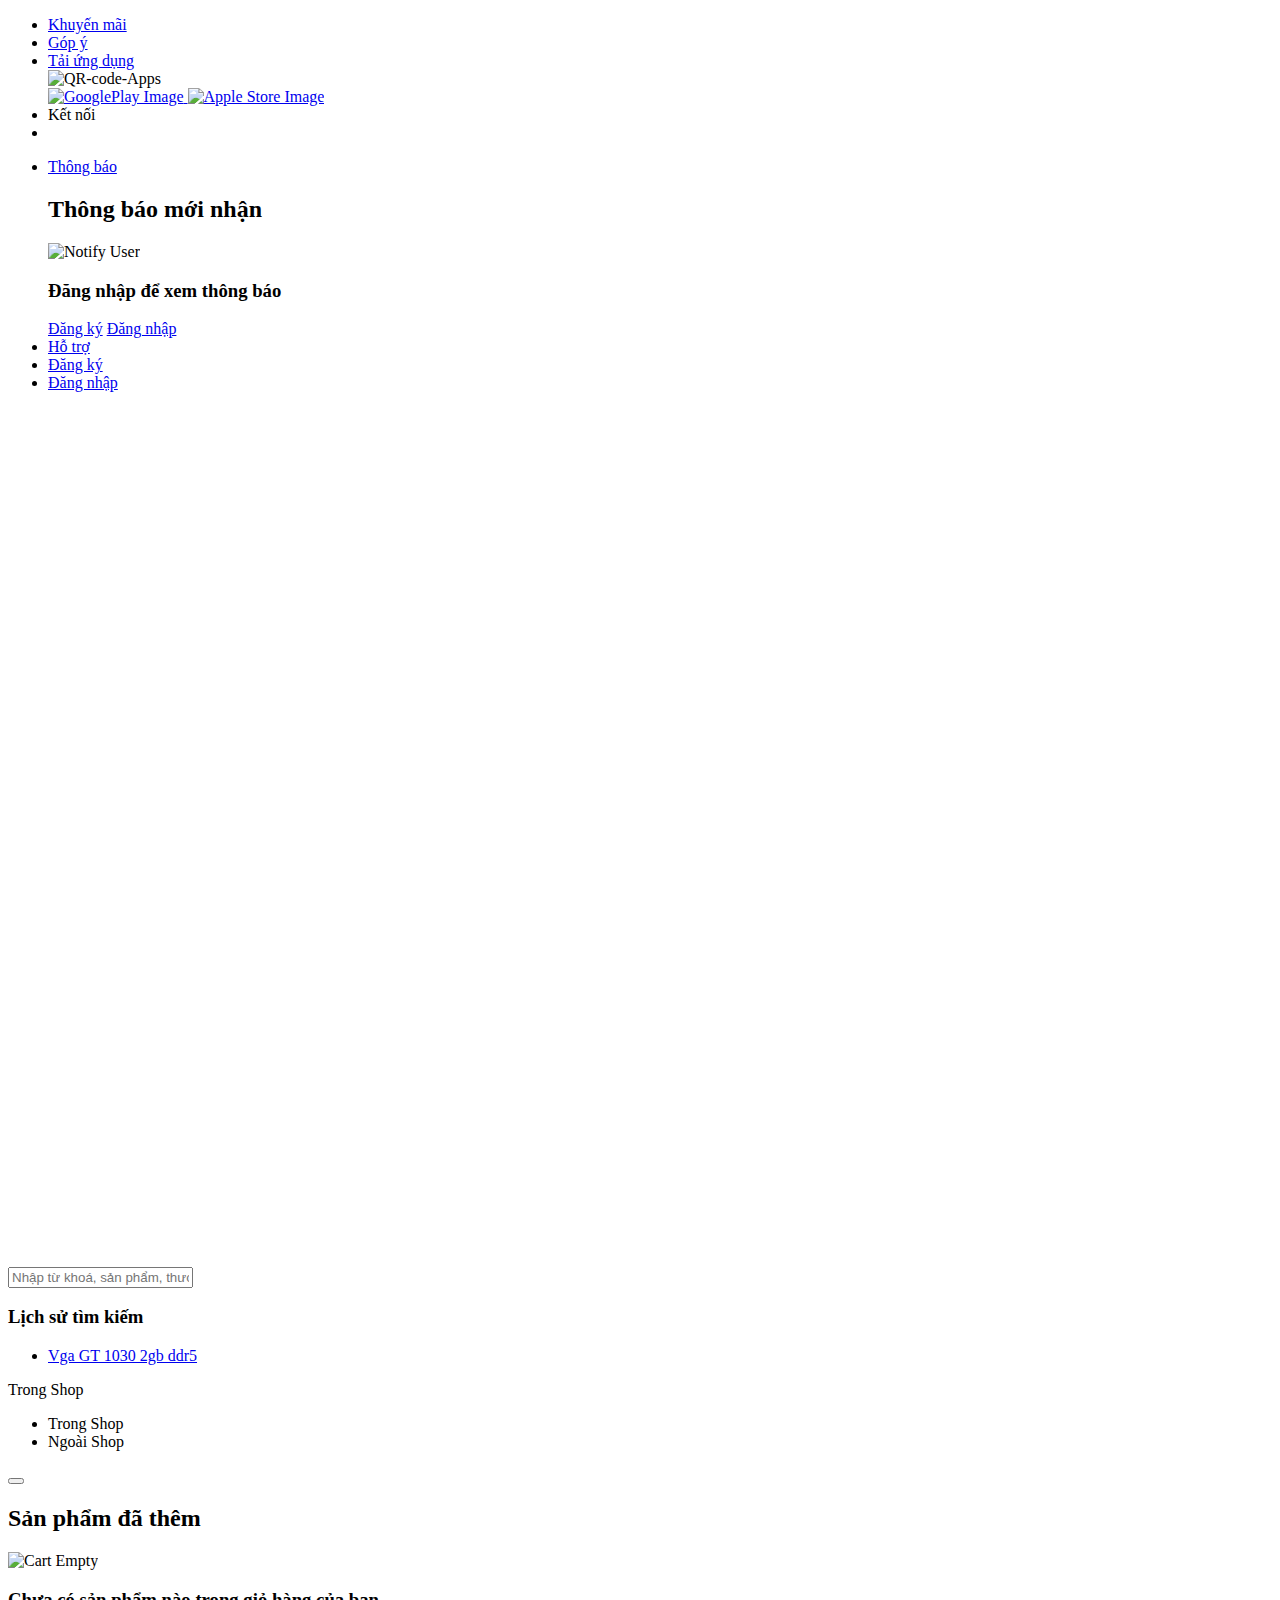
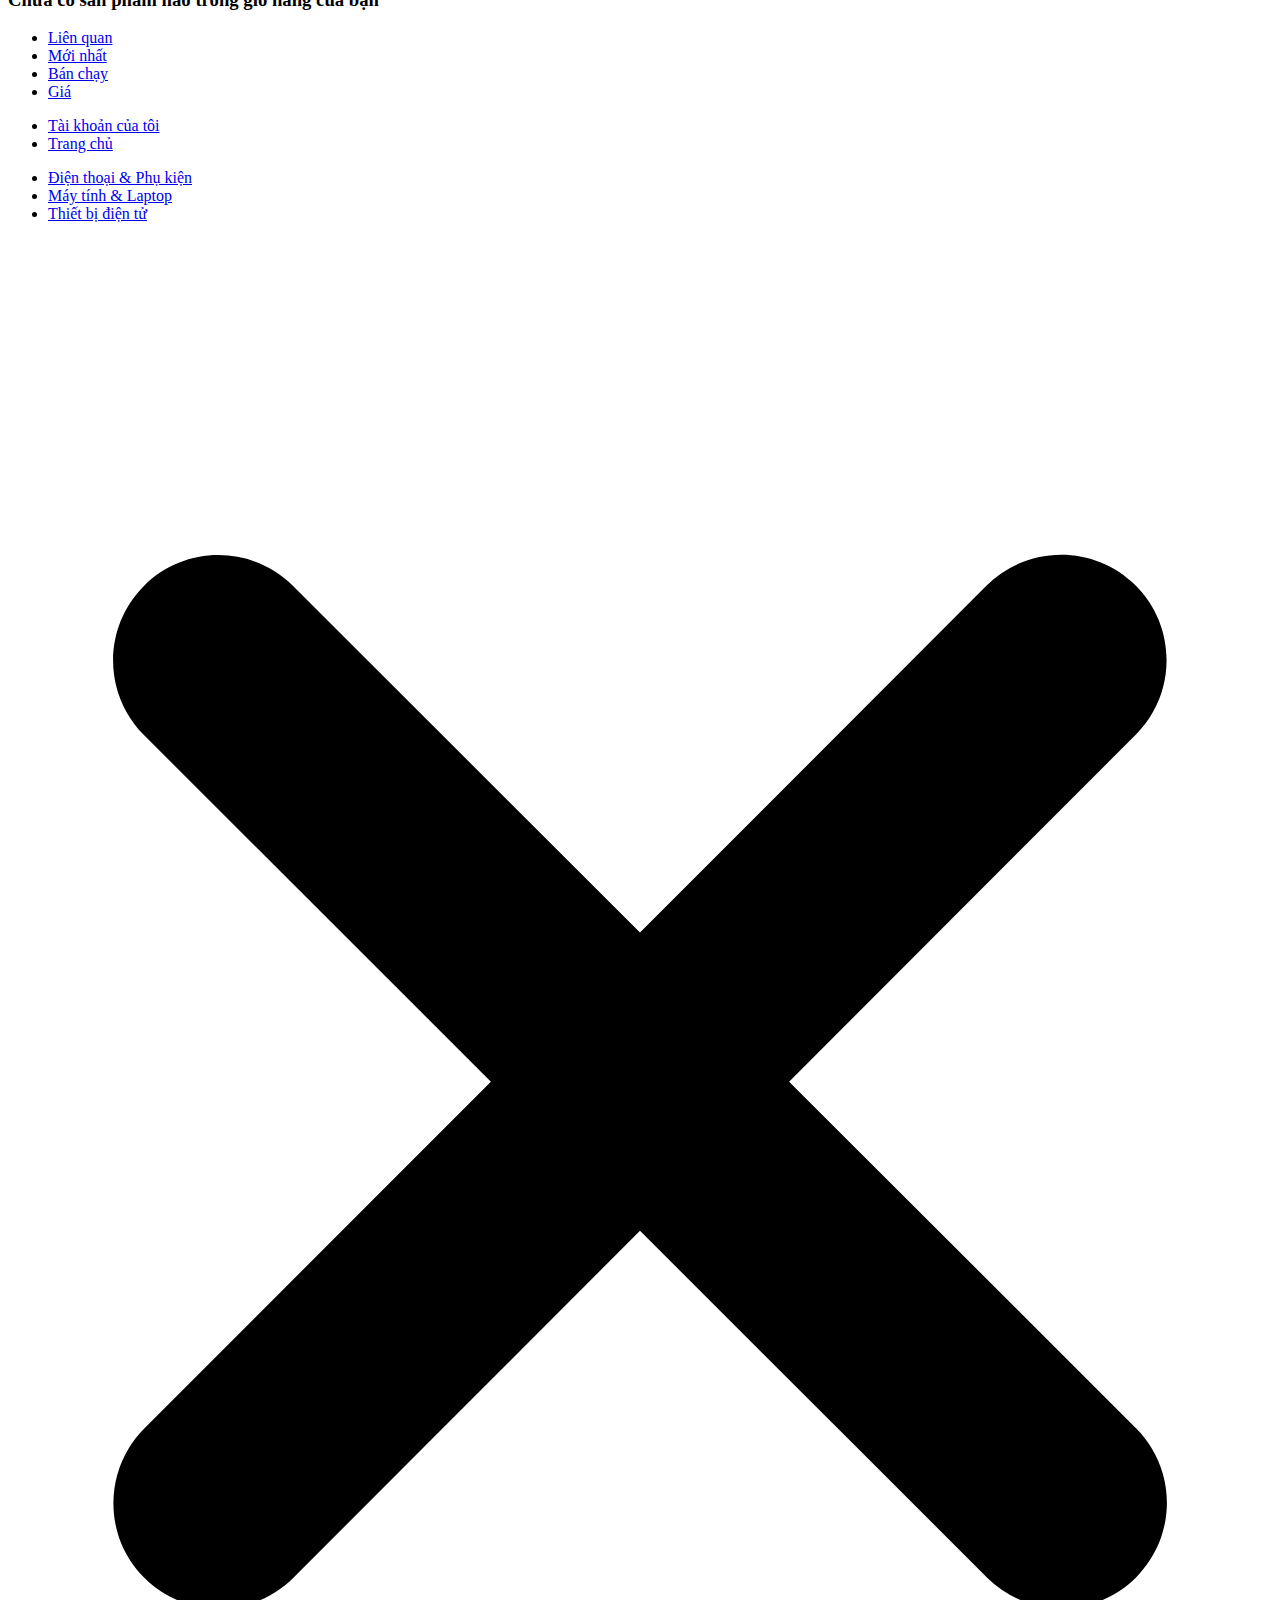
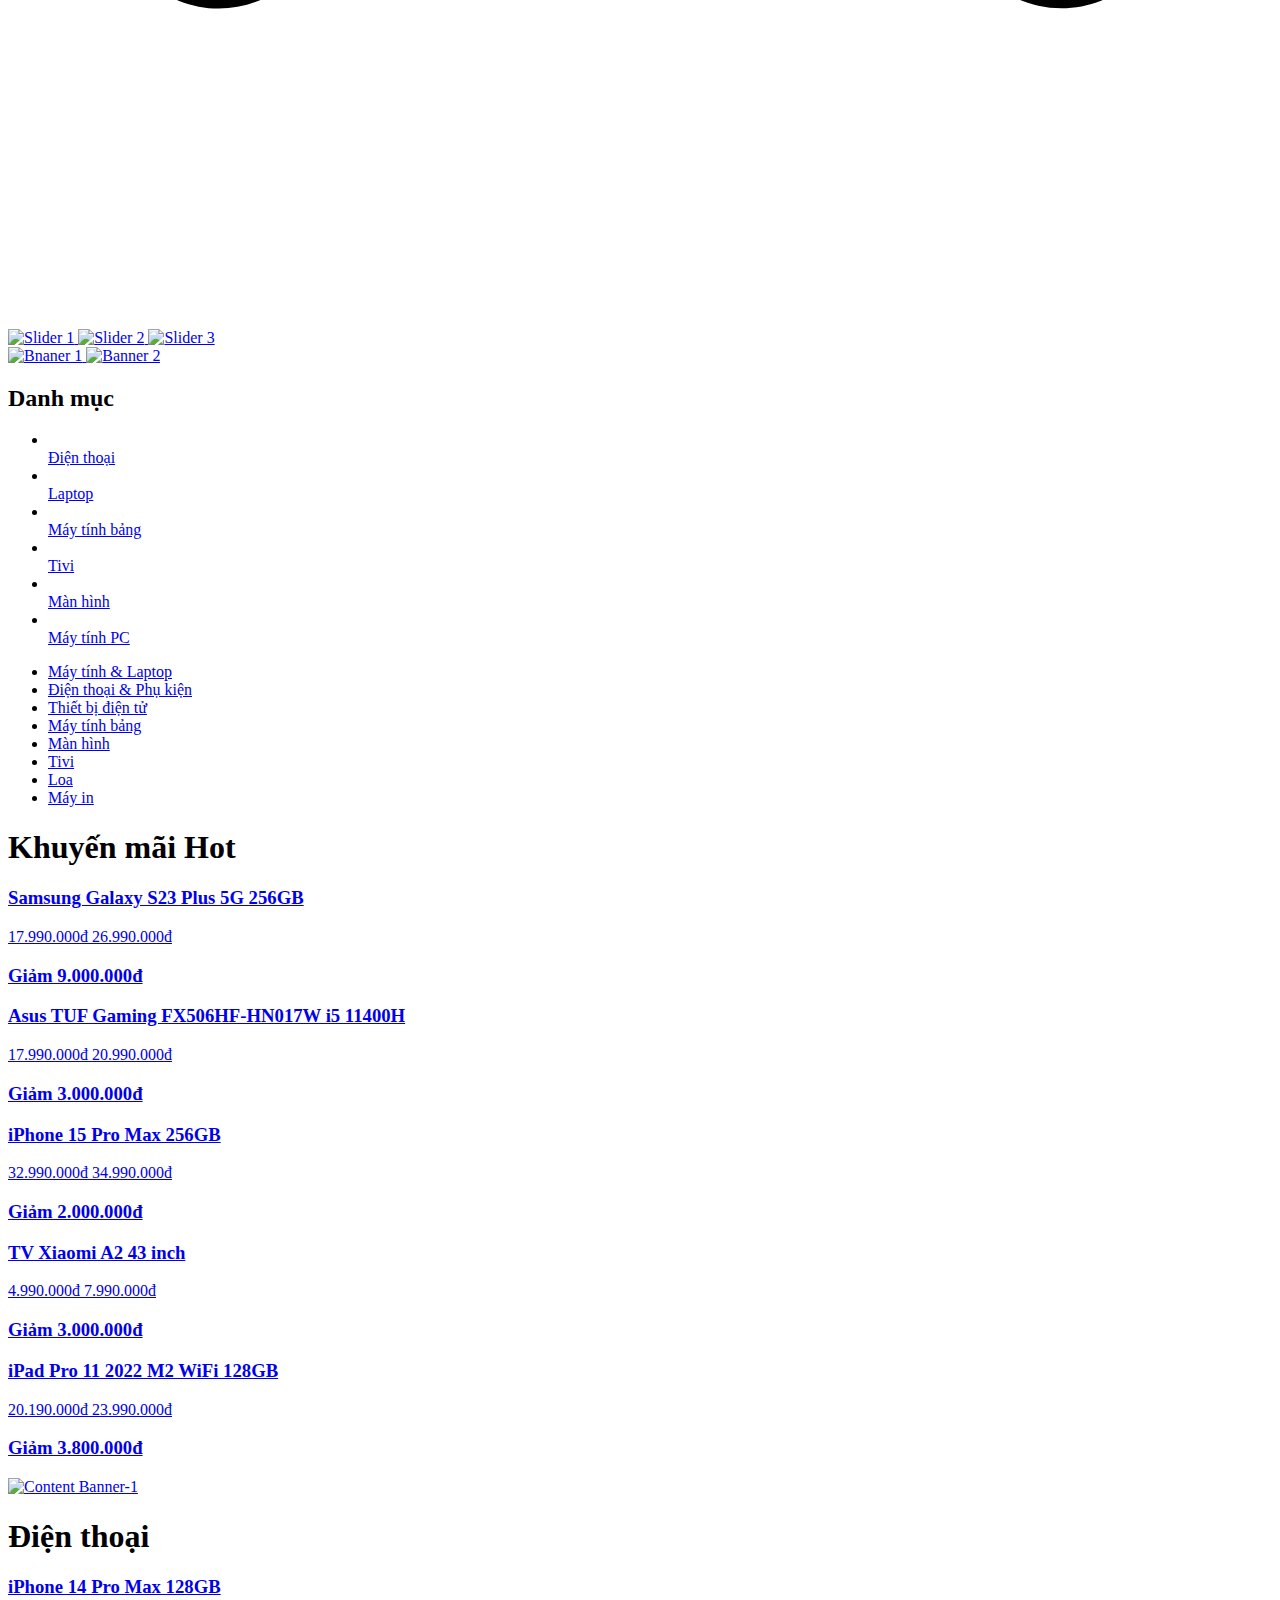
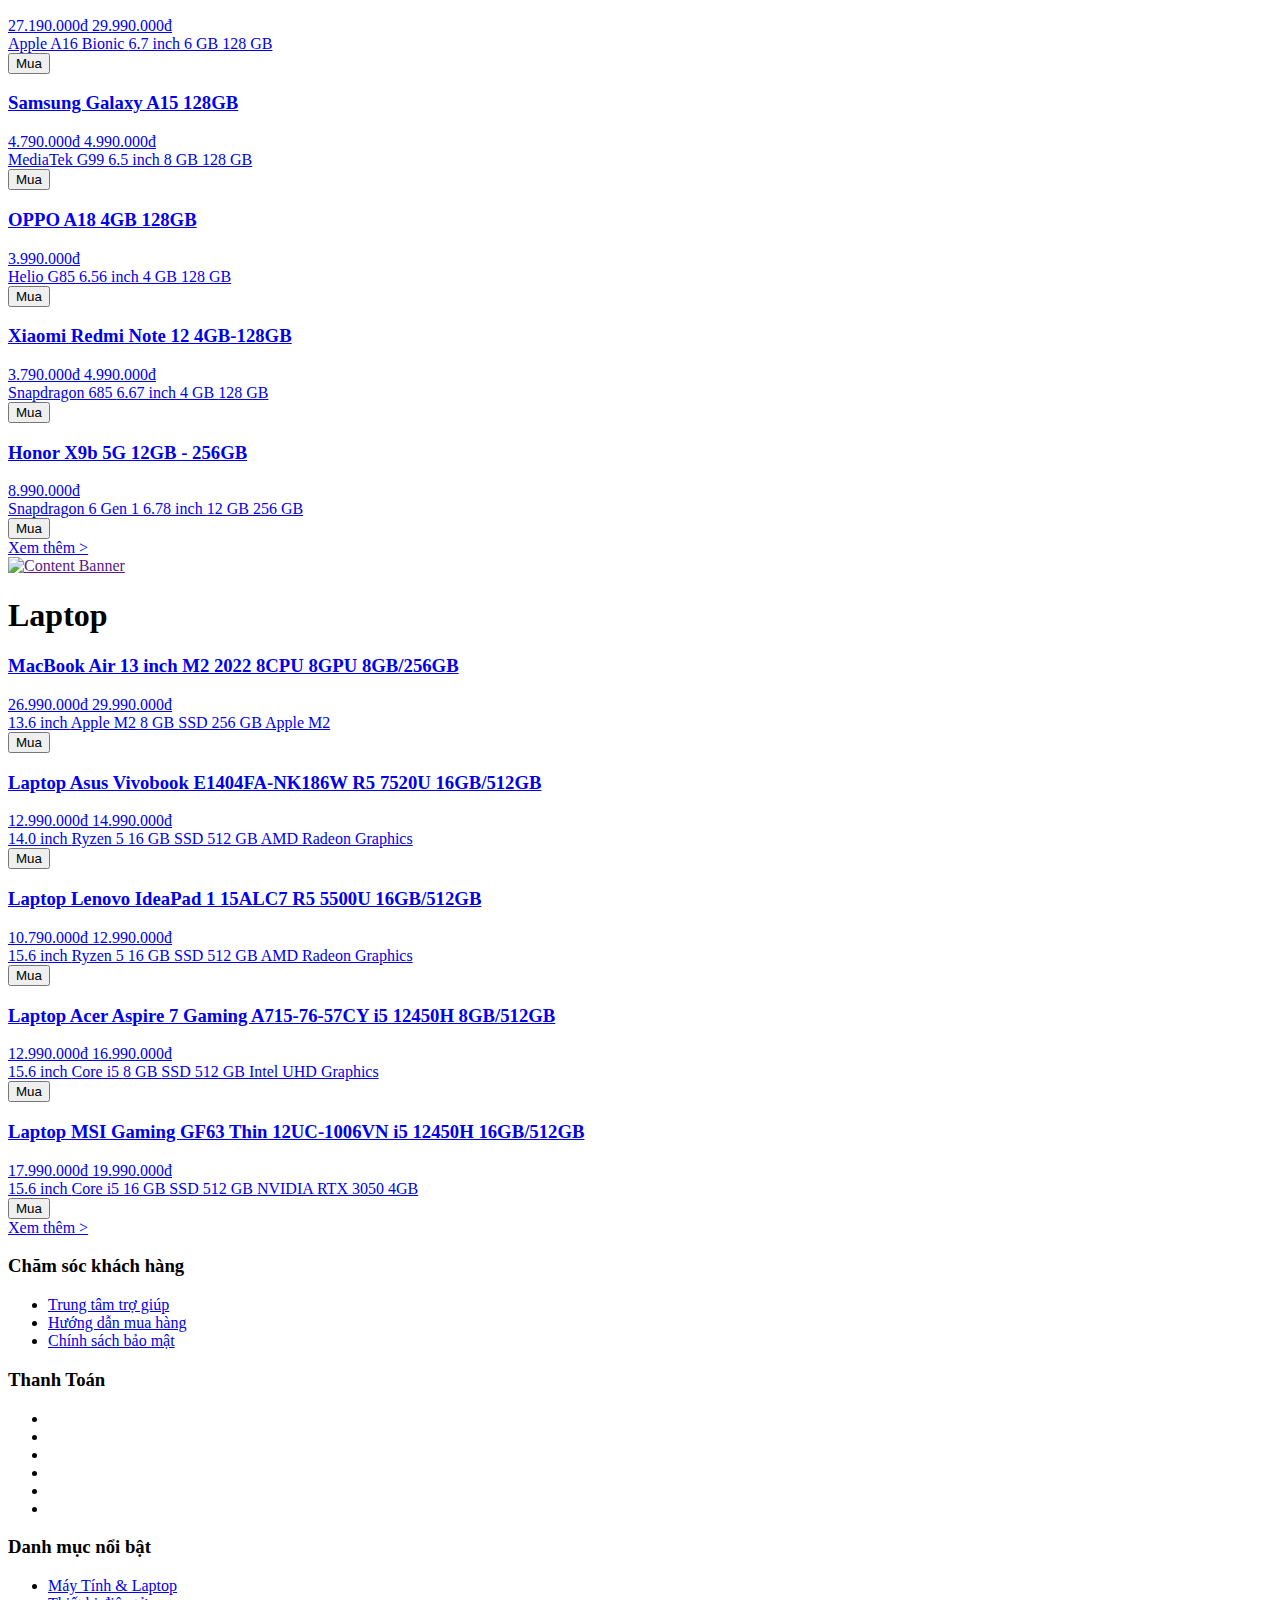
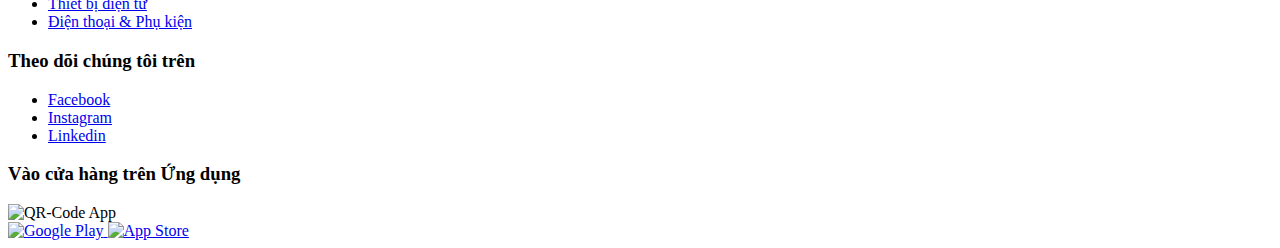
==== index.html @ 9d301e38 "Add files via upload" ====
<!DOCTYPE html>
<html lang="en">
<head>
    <meta charset="UTF-8">
    <meta name="viewport" content="width=device-width, initial-scale=1.0">
    <title>Demo - My Shop | Home</title>
    <link rel="stylesheet" href="./assets/css/normalize.min.css">
    <link rel="stylesheet" href="./assets/css/base.css">
    <link rel="stylesheet" href="./assets/css/style.css">
    <link rel="stylesheet" href="./assets/css/grid.css">
    <link rel="stylesheet" href="./assets/css/responsive.css">
    <link rel="stylesheet" href="./assets/font/fontawesome-free-6.5.1-web/css/all.min.css">
    <link href="https://fonts.googleapis.com/css2?family=Roboto:ital,wght@0,300;0,400;0,700;1,500&display=swap" rel="stylesheet">
</head>
<body>
    <div class="shop-wrap">        
        <!-- Toast-Poup -->
        <div class="toast"></div>
        <!-- Header -->
        <header class="header">
            <!-- Navbar -->
            <div class="header-navbar__wrap hide-on-device">
                <div class="grid wide">                    
                    <nav class="header-nav">
                        <ul class="header-nav__list">
                            <li class="header-nav__items nav-separate">
                                <a href="#" class="header-nav__links">Khuyến mãi</a>
                            </li>
                            <li class="header-nav__items nav-separate">
                                <a href="#" class="header-nav__links">Góp ý</a>
                            </li>
                            <li class="header-nav__items nav-open-qr nav-separate">
                                <a href="javascript:void(0);" class="header-nav__links">Tải ứng dụng</a>
                                <!-- QR-Code -->
                                <div class="nav-qr">
                                    <img class="nav-qr__img" src="./assets/img/ui/qr-code-img.png" alt="QR-code-Apps">
                                    <div class="nav-qr__app">
                                        <a href="#" class="nav-qr__links">
                                            <img class="nav-app__img" src="./assets/img/ui/google-play.png" alt="GooglePlay Image">
                                        </a>
                                        <a href="#" class="nav-qr__links">
                                            <img class="nav-app__img" src="./assets/img/ui/app-store.png" alt="Apple Store Image">
                                        </a>
                                    </div>
                                </div>
                            </li>
                            <li class="header-nav__items">
                                <span class="nav__no-pointer">Kết nối</span>
                            </li>
                            <li class="header-nav__items">
                                <a href="#" class="header-nav__links">
                                    <i class="header-nav__icon fa-brands fa-facebook"></i>
                                </a>
                                <a href="#" class="header-nav__links">
                                    <i class="header-nav__icon fa-brands fa-instagram"></i>
                                </a>                                
                            </li>
                        </ul>
                        <ul class="header-nav__list">                            
                            <li class="header-nav__items nav-open-notify">
                                <a href="javascript:void(0);" class="header-nav__links">
                                    <i class="header-nav__icon fa-regular fa-bell"></i>
                                    Thông báo
                                </a>
                                <!-- Notify -->
                                <div class="nav-notify">
                                    <header class="nav-notify__heading">
                                        <h2>Thông báo mới nhận</h2>
                                    </header>
                                    <div class="nav-notify__empty">
                                        <img class="nav-notify__img" src="./assets/img/ui/group-icon.png" alt="Notify User">
                                        <h3>Đăng nhập để xem thông báo</h3>
                                    </div>
                                    <footer class="nav-notify__footer--btn">
                                        <a href="./register.html" class="nav-notify__btn">Đăng ký</a>
                                        <a href="./login.html" class="nav-notify__btn">Đăng nhập</a>
                                    </footer>                                    
                                </div>
                            </li>
                            <li class="header-nav__items">
                                <a href="#" class="header-nav__links">
                                    <i class="header-nav__icon fa-regular fa-circle-question"></i>
                                    Hỗ trợ
                                </a>
                            </li>                            
                            <li class="header-nav__items nav-separate">
                                <a href="./register.html" class="header-nav__links">Đăng ký</a>
                            </li>
                            <li class="header-nav__items">
                                <a href="./login.html" class="header-nav__links">Đăng nhập</a>                                
                            </li>
                        </ul>
                    </nav>
                </div>
            </div>
            <!-- Logobar -->
            <div class="header-logobar__wrap">
                <div class="grid wide">
                    <div class="header-logobar">
                        <!-- Device-Navbar -->
                        <label for="device-nav-checkbox" class="header-device__nav">
                            <i class="header-device__icon fa-solid fa-bars"></i>
                        </label>
                        <!-- Device-Search -->
                        <label for="device-search-checkbox" class="header-device__search hide-on-tablet">
                            <i class="header-device__icon fa-solid fa-magnifying-glass"></i>
                        </label>
                        <!-- Logo -->
                        <div class="header-logo hide-on-tablet">
                            <a href="./index.html" class="header-logo__link">
                                <svg class="header-logo__img" viewBox="0 0 931.5 629.6">
                                    <g fill-rule="evenodd">
                                        <path fill="#fff" d="M522.1,215.8c-41.1,0-61.6,13.9-78,25.1l-0.5,0.3c-1.8,1.2-2.3,3.6-1.2,5.4l17,29.1c0.8,1.8,2.9,2.6,4.7,1.9
                                            c0.6-0.2,1.1-0.4,1.6-0.8l1.3-1c8.5-7.1,21.3-17.8,54.1-20.4c18.3-1.5,34.1,3.4,45.6,14.1c12.8,11.8,20.5,30.8,20.5,50.8
                                            c0,36.8-21.8,60-56.9,60.5c-28.9-0.1-48.3-15.1-48.3-37.3c0-11.7,4.6-20.4,15.1-28c1.7-1,2.3-3.2,1.3-5c0-0.1-0.1-0.1-0.1-0.2
                                            l-14.6-27.5c-0.7-1.6-2.5-2.5-4.2-2.1c-0.6,0.1-1.1,0.2-1.6,0.5c-16.4,9.7-35.7,28.3-34.6,62.4c1.3,43.3,37.5,76.3,84.4,77.7h5.4
                                            c55.8-1.8,96.1-43.1,96.1-98.9C629.1,270.6,591.6,215.8,522.1,215.8L522.1,215.8z M745.5,363.8c-25.3,0-45.5-21-45.5-46.6
                                            s20.1-46.4,45.5-46.4s45.6,20.8,45.6,46.4S770.9,363.8,745.5,363.8z M697.2,251.2v-24c0.1-0.8-0.5-1.6-1.3-1.8c-0.2,0-0.3,0-0.5,0
                                            h-41.1c-0.9-0.1-1.6,0.5-1.8,1.3c0,0.2,0,0.3,0,0.5v235c-0.1,0.7,0.4,1.4,1.1,1.6c0.2,0.1,0.4,0.1,0.7,0.1h44.1
                                            c0.9,0.1,1.7-0.5,1.8-1.3c0-0.1,0-0.3,0-0.4v-77.2h0.7c7,10.6,26.1,23.4,51.1,23.4c47,0,86.1-38.8,86.1-91.3
                                            c0-50.3-38.9-91.1-88.4-91.1c-22,0-40.5,12.2-52.4,26.8L697.2,251.2L697.2,251.2z M193.6,301.9c0,0-21.3-5-29.2-7
                                            s-21.6-6.4-21.6-16.6c0-10.6,11-13.6,22.3-13.6s23.7,2.7,24.7,15.1c0,0.9,0.7,1.6,1.6,1.6c0.1,0,0.1,0,0.2,0l41.3-0.1
                                            c0.9,0.1,1.7-0.5,1.8-1.3c0-0.2,0-0.4,0-0.5c-2.6-39.7-37.5-53.9-69.8-53.9c-38.3,0-66.2,25.1-66.2,52.9c0,20.2,5.8,39.2,50.9,52.4
                                            c7.9,2.3,18.7,5.3,28.1,7.8c11.3,3.1,17.3,7.8,17.3,15.4c0,8.7-12.8,14.7-25,14.7c-18,0-30.7-6.6-31.8-18.5c0-0.9-0.7-1.6-1.6-1.6
                                            c-0.1,0-0.1,0-0.2,0l-41.2,0.2c-0.9-0.1-1.7,0.4-1.8,1.3c0,0.2,0,0.4,0,0.6c1.9,37.5,38.2,57.7,72.1,57.7
                                            c50.4,0,73.3-28.4,73.3-54.8C238.9,341.1,236.1,312.7,193.6,301.9L193.6,301.9z M261,167.5v239.1c-0.1,0.9,0.5,1.7,1.3,1.8
                                            c0.2,0,0.3,0,0.5,0h44.1c0.9,0.1,1.7-0.5,1.8-1.3c0-0.2,0-0.3,0-0.5V304.6c0-19.7,13.2-33.8,34.5-33.8c23.3,0,29.1,19,29.1,38.4
                                            v97.3c-0.1,0.9,0.5,1.7,1.3,1.8c0.2,0,0.3,0,0.5,0h43.9c0.9,0.1,1.7-0.5,1.8-1.3c0-0.2,0-0.3,0-0.5V303.4c0-3.5-0.1-7-0.4-10.4
                                            c-0.8-11-3.5-21.8-8.2-31.9c-10.2-21.2-29.5-35-58.5-35c-18.1,0.3-35,8.9-45.8,23.4l-1.1,1.3v-83.3c0.1-0.9-0.5-1.7-1.3-1.8
                                            c-0.2,0-0.3,0-0.5,0h-41.1c-0.9-0.1-1.7,0.5-1.8,1.4C261,167.2,261,167.3,261,167.5L261,167.5z">
                                        </path>
                                    </g>
                                </svg>
                            </a>
                        </div>
                        <input type="checkbox" hidden id="device-search-checkbox" class="device-search__checkbox">
                        <!-- Search -->
                        <div class="header-search">
                            <div class="header-search__wrap">
                                <input type="text" class="header-search__box" placeholder="Nhập từ khoá, sản phẩm, thương hiệu cần tìm">
                                <!-- Search-History -->
                                <div class="search-history">
                                    <h3 class="search-history__heading">Lịch sử tìm kiếm</h3>
                                    <ul class="search-history__list">
                                        <li class="search-history__items">
                                            <a href="#" class="search-history__links">Vga GT 1030 2gb ddr5</a>
                                        </li>                                        
                                    </ul>
                                </div>
                            </div>                            
                            <div class="header-search__select">
                                <span class="header-search__label">Trong Shop</span>
                                <i class="header-search__icon fa-solid fa-chevron-down"></i>
                                <!-- Search-Option -->
                                <ul class="search-option">
                                    <li class="search-option__items search-option__active">
                                        <span>Trong Shop</span>
                                        <i class="fa-solid fa-check"></i>
                                    </li>
                                    <li class="search-option__items">
                                        <span>Ngoài Shop</span>
                                        <i class="fa-solid fa-check"></i>
                                    </li>
                                </ul>
                            </div>
                            <button class="header-search__btn">
                                <i class="header-search__btn-icon fa-solid fa-magnifying-glass"></i>
                            </button>
                        </div>
                        <!-- Cart -->
                        <div class="header-cart">
                            <div class="header-cart__wrap">                                
                                <i class="header-cart__icon fa-solid fa-cart-shopping"></i>                            
                                <!-- Cart-List -->
                                <div class="cart-list">
                                    <header class="cart-list__heading">
                                        <h2>Sản phẩm đã thêm</h2>
                                    </header>
                                    <div class="cart-list__empty">
                                        <img class="cart-list__img" src="./assets/img/ui/empty-cart.png" alt="Cart Empty">
                                        <h3 class="cart-list__text">Chưa có sản phẩm nào trong giỏ hàng của bạn</h3>
                                    </div> 
                                    <div class="cart-list__footer">                                        
                                    </div>                                   
                                </div>
                            </div>
                        </div>
                    </div>
                </div>
            </div>
            <!-- Device-Sortbar -->
            <ul class="header-device__sortbar">
                <li class="header-device__sort-items">
                    <a href="#" class="header-device__sort-links">Liên quan</a>
                </li>
                <li class="header-device__sort-items header-device__sort-active">
                    <a href="#" class="header-device__sort-links">Mới nhất</a>
                </li>
                <li class="header-device__sort-items">
                    <a href="#" class="header-device__sort-links">Bán chạy</a>
                </li>
                <li class="header-device__sort-items">
                    <a href="#" class="header-device__sort-links">Giá</a>
                </li>
            </ul>
            <!-- Device-Menu -->
            <div class="device-nav">
                <input type="checkbox" hidden id="device-nav-checkbox" class="device-nav__checkbox">
                <label for="device-nav-checkbox" class="device-nav__overlay"></label>
                <div class="device-nav__form">
                    <div class="device-nav__wrap">
                        <ul class="device-nav__list">
                            <li class="device-nav__items">                                
                                <i class="fa-solid fa-circle-user"></i>                                
                                <a href="#">Tài khoản của tôi</a>
                            </li>
                            <li class="device-nav__items">
                                <i class="fa-solid fa-house"></i>
                                <a href="./index.html">Trang chủ</a>
                            </li>
                        </ul>
                        <ul class="device-nav__list">
                            <li class="device-nav__items">  
                                <i class="fa-solid fa-right-to-bracket"></i>                              
                                <a href="#">Điện thoại & Phụ kiện</a>
                            </li>
                            <li class="device-nav__items">  
                                <i class="fa-solid fa-right-to-bracket"></i>                              
                                <a href="#">Máy tính & Laptop</a>
                            </li>
                            <li class="device-nav__items">
                                <i class="fa-solid fa-right-to-bracket"></i>
                                <a href="#">Thiết bị điện tử</a>
                            </li>
                        </ul>
                    </div>
                    <label for="device-nav-checkbox" class="device-nav__close-btn">
                        <svg viewBox="0 0 384 512"><path d="M342.6 150.6c12.5-12.5 12.5-32.8 0-45.3s-32.8-12.5-45.3 0L192 210.7 86.6 105.4c-12.5-12.5-32.8-12.5-45.3 0s-12.5 32.8 0 45.3L146.7 256 41.4 361.4c-12.5 12.5-12.5 32.8 0 45.3s32.8 12.5 45.3 0L192 301.3 297.4 406.6c12.5 12.5 32.8 12.5 45.3 0s12.5-32.8 0-45.3L237.3 256 342.6 150.6z"/></svg>
                    </label>
                </div>
            </div>
        </header>
        <!-- Content -->
        <main class="content">
            <div class="grid wide">
                <div class="content-wrap">
                    <!-- Slider -->
                    <div class="slider hide-on-device">
                        <div class="row sm-gutter">                        
                            <div class="col l-8">                                
                                <div class="slider-left">                                
                                    <div class="slider-list">
                                        <a href="#" class="slider__links active">
                                            <img src="https://cdn.anh.moe/c/rfTmk.png?wp=1" 
                                            alt="Slider 1" class="slider-img">    
                                        </a>
                                        <a href="#" class="slider__links">
                                            <img src="https://cdn.anhmoe.sbs/c/ssFXh.webp?wp=1"                                             
                                            alt="Slider 2" class="slider-img">    
                                        </a>
                                        <a href="#" class="slider__links">
                                            <img src="https://cdn.anh.moe/c/rfUqh.png?wp=1" 
                                            alt="Slider 3" class="slider-img">    
                                        </a>
                                    </div>                                          
                                    <div class="slide-btn">
                                        <span class="slide-dot active"></span>
                                        <span class="slide-dot"></span>
                                        <span class="slide-dot"></span>
                                    </div>
                                </div>                            
                            </div>                        
                            <div class="col l-4">
                                <div class="slider-right">
                                    <a href="#" class="slider__banner">
                                        <img src="https://cdn.anh.moe/c/rfEis.png?wp=1"                                          
                                        alt="Bnaner 1" class="sbanner-img">
                                    </a>
                                    <a href="#" class="slider__banner">
                                        <img src="https://cdn.anh.moe/c/rfipO.png?wp=1" 
                                        alt="Banner 2" class="sbanner-img">
                                    </a>                                
                                </div>
                            </div>
                        </div>
                    </div>
                    <!-- Category -->
                    <div class="category hide-on-device">
                        <div class="row sm-gutter"> 
                            <div class="col l-12">
                                <h2 class="category-heading">Danh mục</h2>
                                <ul class="category-list">
                                    <li class="category-items">
                                        <a href="#" class="category-links">
                                            <img src="./assets/img/category/phone-icon.webp" alt="" class="category-icon">
                                            <div class="category-name">Điện thoại</div>
                                        </a>
                                    </li>
                                    <li class="category-items">
                                        <a href="#" class="category-links">
                                            <img src="./assets/img/category/laptop-icon.webp" alt="" class="category-icon">
                                            <div class="category-name">Laptop</div>                                
                                        </a>
                                    </li>
                                    <li class="category-items">
                                        <a href="#" class="category-links">
                                            <img src="./assets/img/category/table-icon.webp" alt="" class="category-icon">
                                            <div class="category-name">Máy tính bảng</div>
                                        </a>
                                    </li>
                                    <li class="category-items">
                                        <a href="#" class="category-links">
                                            <img src="./assets/img/category/tivi-icon.webp" alt="" class="category-icon">
                                            <div class="category-name">Tivi</div>
                                        </a>
                                    </li>
                                    <li class="category-items">
                                        <a href="#" class="category-links">
                                            <img src="./assets/img/category/screen-icon.webp" alt="" class="category-icon">
                                            <div class="category-name">Màn hình</div>
                                        </a>
                                    </li>
                                    <li class="category-items">
                                        <a href="#" class="category-links">
                                            <img src="./assets/img/category/pc-icon.webp" alt="" class="category-icon">
                                            <div class="category-name">Máy tính PC</div>
                                        </a>
                                    </li>
                                </ul>
                            </div>                       
                        </div>
                    </div>
                    <!-- Device-Category -->  
                    <nav class="device-category show-on-device">
                        <ul class="device-category__list">
                            <li class="device-category__items">
                                <a href="#" class="device-category__links">
                                    <span>Máy tính & Laptop</span>
                                </a>
                            </li>
                            <li class="device-category__items">
                                <a href="#" class="device-category__links">
                                    <span>Điện thoại & Phụ kiện</span>
                                </a>
                            </li>
                            <li class="device-category__items">
                                <a href="#" class="device-category__links">
                                    <span>Thiết bị điện tử</span>
                                </a>
                            </li>                            
                            <li class="device-category__items">
                                <a href="#" class="device-category__links">
                                    <span>Máy tính bảng</span>
                                </a>
                            </li>
                            <li class="device-category__items">
                                <a href="#" class="device-category__links">
                                    <span>Màn hình</span>
                                </a>
                            </li>
                            <li class="device-category__items">
                                <a href="#" class="device-category__links">
                                    <span>Tivi</span>
                                </a>
                            </li>
                            <li class="device-category__items">
                                <a href="#" class="device-category__links">
                                    <span>Loa</span>
                                </a>
                            </li>
                            <li class="device-category__items">
                                <a href="#" class="device-category__links">
                                    <span>Máy in</span>
                                </a>
                            </li>
                        </ul>
                    </nav>
                    <!-- Product -->
                    <div class="product">                        
                        <h1 class="product__heading">Khuyến mãi Hot</h1>
                        <div class="product-list">
                            <div class="row sm-gutter">
                                <div class="col l-2-4 m-4 c-6">
                                    <a href="./product.html" class="product-items">
                                        <div class="product-item__img"
                                        style="background-image: url(https://cdn.anh.moe/c/rxZre.webp?wp=1);">
                                        </div>
                                        <h3 class="product-item__name">Samsung Galaxy S23 Plus 5G 256GB</h3>
                                        <div class="product-item__price">
                                            <span class="product-item__cur">17.990.000đ</span>
                                            <span class="product-item__old">26.990.000đ</span>
                                        </div>
                                        <div class="product-item__lable">
                                            <h3>Giảm 9.000.000đ</h3>
                                        </div>
                                    </a>
                                </div>
                                <div class="col l-2-4 m-4 c-6">
                                    <a href="#" class="product-items">
                                        <div class="product-item__img" 
                                        style="background-image: url(https://cdn.anh.moe/c/rNj3T.webp?wp=1);">
                                        </div>
                                        <h3 class="product-item__name">Asus TUF Gaming FX506HF-HN017W i5 11400H</h3>
                                        <div class="product-item__price">
                                            <span class="product-item__cur">17.990.000đ</span>
                                            <span class="product-item__old">20.990.000đ</span>
                                        </div>
                                        <div class="product-item__lable">
                                            <h3>Giảm 3.000.000đ</h3>
                                        </div>
                                    </a>
                                </div>
                                <div class="col l-2-4 m-4 c-6">
                                    <a href="#" class="product-items">
                                        <div class="product-item__img" 
                                        style="background-image: url(https://cdn.anh.moe/c/rNwFJ.webp?wp=1);">
                                        </div>
                                        <h3 class="product-item__name">iPhone 15 Pro Max 256GB</h3>
                                        <div class="product-item__price">
                                            <span class="product-item__cur">32.990.000đ</span>
                                            <span class="product-item__old">34.990.000đ</span>
                                        </div>
                                        <div class="product-item__lable">
                                            <h3>Giảm 2.000.000đ</h3>
                                        </div>
                                    </a>
                                </div>
                                <div class="col l-2-4 m-4 c-6">
                                    <a href="#" class="product-items">
                                        <div class="product-item__img" 
                                        style="background-image: url(https://cdn.anh.moe/c/rd2Yk.webp?wp=1);">
                                        </div>
                                        <h3 class="product-item__name">TV Xiaomi A2 43 inch</h3>
                                        <div class="product-item__price">
                                            <span class="product-item__cur">4.990.000đ</span>
                                            <span class="product-item__old">7.990.000đ</span>
                                        </div>
                                        <div class="product-item__lable">
                                            <h3>Giảm 3.000.000đ</h3>
                                        </div>
                                    </a>
                                </div>
                                <div class="col l-2-4 m-4 c-6">
                                    <a href="#" class="product-items">
                                        <div class="product-item__img" 
                                        style="background-image: url(https://cdn.anh.moe/c/rdDXh.webp?wp=1);">
                                        </div>
                                        <h3 class="product-item__name">iPad Pro 11 2022 M2 WiFi 128GB</h3>
                                        <div class="product-item__price">
                                            <span class="product-item__cur">20.190.000đ</span>
                                            <span class="product-item__old">23.990.000đ</span>
                                        </div>
                                        <div class="product-item__lable">
                                            <h3>Giảm 3.800.000đ</h3>
                                        </div>
                                    </a>
                                </div>                                
                            </div>
                        </div>
                    </div>
                    <!-- Banner -->                  
                    <a href="#" class="banner">
                        <img src="https://cdn.anhmoe.sbs/c/seNTJ.webp?wp=1" 
                        alt="Content Banner-1" class="c-banner__img">                        
                    </a>
                    <!-- Product-2 -->
                    <div class="product">                        
                        <h1 class="product__heading-2">Điện thoại</h1>
                        <div class="product-list">
                            <div class="row sm-gutter">                            
                                <div class="col l-2-4 m-4 c-6">
                                    <a href="#" class="product-items">
                                        <div class="product-item__img" 
                                        style="background-image: url(https://cdn.anhmoe.sbs/c/suCvD.webp?wp=1);">
                                        </div>
                                        <h3 class="product-item__name">iPhone 14 Pro Max 128GB</h3>
                                        <div class="product-item__price">
                                            <span class="product-item__cur">27.190.000đ</span>
                                            <span class="product-item__old">29.990.000đ</span>
                                        </div> 
                                        <div class="product-item__info">
                                            <span title="CPU">
                                                <i class="fa-solid fa-microchip"></i>
                                                Apple A16 Bionic
                                            </span>
                                            <span title="Màn hình">
                                                <i class="fa-solid fa-mobile-screen"></i>
                                                6.7 inch
                                            </span>
                                            <span title="Ram">
                                                <i class="fa-solid fa-memory"></i>
                                                6 GB
                                            </span>
                                            <span title="Bộ nhớ trong">
                                                <i class="fa-solid fa-hard-drive"></i>
                                                128 GB
                                            </span>
                                        </div>  
                                        <div class="product-item__btn">
                                            <button class="btn btn--primary product-item__buy">Mua</button>
                                        </div>                                     
                                    </a>
                                </div>
                                <div class="col l-2-4 m-4 c-6">
                                    <a href="#" class="product-items">
                                        <div class="product-item__img" 
                                        style="background-image: url(https://cdn.anhmoe.sbs/c/se8aA.webp?wp=1);">
                                        </div>
                                        <h3 class="product-item__name">Samsung Galaxy A15 128GB</h3>
                                        <div class="product-item__price">
                                            <span class="product-item__cur">4.790.000đ</span>
                                            <span class="product-item__old">4.990.000đ</span>
                                        </div> 
                                        <div class="product-item__info">
                                            <span title="CPU">
                                                <i class="fa-solid fa-microchip"></i>
                                                MediaTek G99
                                            </span>
                                            <span title="Màn hình">
                                                <i class="fa-solid fa-mobile-screen"></i>
                                                6.5 inch
                                            </span>
                                            <span title="Ram">
                                                <i class="fa-solid fa-memory"></i>
                                                8 GB
                                            </span>
                                            <span title="Bộ nhớ trong">
                                                <i class="fa-solid fa-hard-drive"></i>
                                                128 GB
                                            </span>
                                        </div>  
                                        <div class="product-item__btn">
                                            <button class="btn btn--primary product-item__buy">Mua</button>
                                        </div>                                     
                                    </a>
                                </div>
                                <div class="col l-2-4 m-4 c-6">
                                    <a href="#" class="product-items">
                                        <div class="product-item__img" 
                                        style="background-image: url(https://cdn.anhmoe.sbs/c/seele.webp?wp=1);">
                                        </div>
                                        <h3 class="product-item__name">OPPO A18 4GB 128GB</h3>
                                        <div class="product-item__price">                                            
                                            <span class="product-item__cur">3.990.000đ</span>
                                            <span class="product-item__old"></span>
                                        </div> 
                                        <div class="product-item__info">
                                            <span title="CPU">
                                                <i class="fa-solid fa-microchip"></i>
                                                Helio G85
                                            </span>
                                            <span title="Màn hình">
                                                <i class="fa-solid fa-mobile-screen"></i>
                                                6.56 inch
                                            </span>
                                            <span title="Ram">
                                                <i class="fa-solid fa-memory"></i>
                                                4 GB
                                            </span>
                                            <span title="Bộ nhớ trong">
                                                <i class="fa-solid fa-hard-drive"></i>
                                                128 GB
                                            </span>
                                        </div>  
                                        <div class="product-item__btn">
                                            <button class="btn btn--primary product-item__buy">Mua</button>
                                        </div>                                     
                                    </a>
                                </div>
                                <div class="col l-2-4 m-4 c-6">
                                    <a href="#" class="product-items">
                                        <div class="product-item__img" 
                                        style="background-image: url(https://cdn.anhmoe.sbs/c/seRmp.webp?wp=1);">
                                        </div>
                                        <h3 class="product-item__name">Xiaomi Redmi Note 12 4GB-128GB</h3>
                                        <div class="product-item__price">
                                            <span class="product-item__cur">3.790.000đ</span>
                                            <span class="product-item__old">4.990.000đ</span>
                                        </div> 
                                        <div class="product-item__info">
                                            <span title="CPU">
                                                <i class="fa-solid fa-microchip"></i>
                                                Snapdragon 685
                                            </span>
                                            <span title="Màn hình">
                                                <i class="fa-solid fa-mobile-screen"></i>
                                                6.67 inch
                                            </span>
                                            <span title="Ram">
                                                <i class="fa-solid fa-memory"></i>
                                                4 GB
                                            </span>
                                            <span title="Bộ nhớ trong">
                                                <i class="fa-solid fa-hard-drive"></i>
                                                128 GB
                                            </span>
                                        </div>  
                                        <div class="product-item__btn">
                                            <button class="btn btn--primary product-item__buy">Mua</button>
                                        </div>                                     
                                    </a>
                                </div>
                                <div class="col l-2-4 m-4 c-6">
                                    <a href="#" class="product-items">
                                        <div class="product-item__img" 
                                        style="background-image: url(https://cdn.anhmoe.sbs/c/seHMx.webp?wp=1);">
                                        </div>
                                        <h3 class="product-item__name">Honor X9b 5G 12GB - 256GB</h3>
                                        <div class="product-item__price">
                                            <span class="product-item__cur">8.990.000đ</span>
                                            <span class="product-item__old"></span>                                            
                                        </div> 
                                        <div class="product-item__info">
                                            <span title="CPU">
                                                <i class="fa-solid fa-microchip"></i>
                                                Snapdragon 6 Gen 1
                                            </span>
                                            <span title="Màn hình">
                                                <i class="fa-solid fa-mobile-screen"></i>
                                                6.78 inch
                                            </span>
                                            <span title="Ram">
                                                <i class="fa-solid fa-memory"></i>
                                                12 GB
                                            </span>
                                            <span title="Bộ nhớ trong">
                                                <i class="fa-solid fa-hard-drive"></i>
                                                256 GB
                                            </span>
                                        </div>  
                                        <div class="product-item__btn">
                                            <button class="btn btn--primary product-item__buy">Mua</button>
                                        </div>                                     
                                    </a>
                                </div>                                                               
                            </div>
                            <div class="row sm-gutter">
                                <div class="product-view">
                                    <a href="#" class="product-view__link">
                                        <span class="btn btn--primary">Xem thêm ></span>
                                    </a>
                                </div>
                            </div>                            
                        </div>
                    </div>
                    <!-- Banner -->                  
                    <a href="" class="banner">
                        <img src="https://cdn.anh.moe/c/qEySx.png?wp=1" 
                        alt="Content Banner" class="c-banner__img">                        
                    </a>
                    <!-- Product-3 -->
                    <div class="product">                        
                        <h1 class="product__heading-2">Laptop</h1>
                        <div class="product-list">
                            <div class="row sm-gutter">                            
                                <div class="col l-2-4 m-4 c-6">
                                    <a href="#" class="product-items">
                                        <div class="product-item__img" 
                                        style="background-image: url(https://cdn.anhmoe.sbs/c/se5jW.webp?wp=1);">
                                        </div>
                                        <h3 class="product-item__name">MacBook Air 13 inch M2 2022 8CPU 8GPU 8GB/256GB</h3>
                                        <div class="product-item__price">
                                            <span class="product-item__cur">26.990.000đ</span>
                                            <span class="product-item__old">29.990.000đ</span>
                                        </div> 
                                        <div class="product-item__info">
                                            <span title="Màn hình">
                                                <i class="fa-solid fa-laptop"></i>
                                                13.6 inch
                                            </span>
                                            <span title="CPU">
                                                <i class="fa-solid fa-microchip"></i>
                                                Apple M2
                                            </span>
                                            <span title="Ram">
                                                <i class="fa-solid fa-memory"></i>
                                                8 GB
                                            </span>
                                            <span title="Bộ nhớ trong">
                                                <i class="fa-solid fa-hard-drive"></i>
                                                SSD 256 GB
                                            </span>
                                            <span title="Đồ Hoạ">
                                                <i class="fa-solid fa-microchip"></i>
                                                Apple M2
                                            </span>
                                        </div>  
                                        <div class="product-item__btn">
                                            <button class="btn btn--primary product-item__buy">Mua</button>
                                        </div>                                     
                                    </a>
                                </div>
                                <div class="col l-2-4 m-4 c-6">
                                    <a href="#" class="product-items">
                                        <div class="product-item__img" 
                                        style="background-image: url(https://cdn.anhmoe.sbs/c/sqjTh.webp?wp=1);">
                                        </div>
                                        <h3 class="product-item__name">Laptop Asus Vivobook E1404FA-NK186W R5 7520U 16GB/512GB</h3>
                                        <div class="product-item__price">
                                            <span class="product-item__cur">12.990.000đ</span>
                                            <span class="product-item__old">14.990.000đ</span>
                                        </div>
                                        <div class="product-item__info">
                                            <span title="Màn hình">
                                                <i class="fa-solid fa-laptop"></i>
                                                14.0 inch
                                            </span>
                                            <span title="CPU">
                                                <i class="fa-solid fa-microchip"></i>
                                                Ryzen 5
                                            </span>
                                            <span title="Ram">
                                                <i class="fa-solid fa-memory"></i>
                                                16 GB
                                            </span>
                                            <span title="Bộ nhớ trong">
                                                <i class="fa-solid fa-hard-drive"></i>
                                                SSD 512 GB
                                            </span>
                                            <span title="Đồ Hoạ">
                                                <i class="fa-solid fa-microchip"></i>
                                                AMD Radeon Graphics
                                            </span>
                                        </div>  
                                        <div class="product-item__btn">
                                            <button class="btn btn--primary product-item__buy">Mua</button>
                                        </div>                                     
                                    </a>
                                </div>
                                <div class="col l-2-4 m-4 c-6">
                                    <a href="#" class="product-items">
                                        <div class="product-item__img" 
                                        style="background-image: url(https://cdn.anhmoe.sbs/c/sq0lX.webp?wp=1);">
                                        </div>
                                        <h3 class="product-item__name">Laptop Lenovo IdeaPad 1 15ALC7 R5 5500U 16GB/512GB</h3>
                                        <div class="product-item__price">
                                            <span class="product-item__cur">10.790.000đ</span>
                                            <span class="product-item__old">12.990.000đ</span>
                                        </div> 
                                        <div class="product-item__info">
                                            <span title="Màn hình">
                                                <i class="fa-solid fa-laptop"></i>
                                                15.6 inch
                                            </span>
                                            <span title="CPU">
                                                <i class="fa-solid fa-microchip"></i>
                                                Ryzen 5
                                            </span>
                                            <span title="Ram">
                                                <i class="fa-solid fa-memory"></i>
                                                16 GB
                                            </span>
                                            <span title="Bộ nhớ trong">
                                                <i class="fa-solid fa-hard-drive"></i>
                                                SSD 512 GB
                                            </span>
                                            <span title="Đồ Hoạ">
                                                <i class="fa-solid fa-microchip"></i>
                                                AMD Radeon Graphics
                                            </span>
                                        </div>  
                                        <div class="product-item__btn">
                                            <button class="btn btn--primary product-item__buy">Mua</button>
                                        </div>                                     
                                    </a>
                                </div>
                                <div class="col l-2-4 m-4 c-6">
                                    <a href="#" class="product-items">
                                        <div class="product-item__img" 
                                        style="background-image: url(https://cdn.anhmoe.sbs/c/sr4m6.webp?wp=1);">
                                        </div>
                                        <h3 class="product-item__name">Laptop Acer Aspire 7 Gaming A715-76-57CY i5 12450H 8GB/512GB</h3>
                                        <div class="product-item__price">
                                            <span class="product-item__cur">12.990.000đ</span>
                                            <span class="product-item__old">16.990.000đ</span>
                                        </div> 
                                        <div class="product-item__info">
                                            <span title="Màn hình">
                                                <i class="fa-solid fa-laptop"></i>
                                                15.6 inch
                                            </span>
                                            <span title="CPU">
                                                <i class="fa-solid fa-microchip"></i>
                                                Core i5
                                            </span>
                                            <span title="Ram">
                                                <i class="fa-solid fa-memory"></i>
                                                8 GB
                                            </span>
                                            <span title="Bộ nhớ trong">
                                                <i class="fa-solid fa-hard-drive"></i>
                                                SSD 512 GB
                                            </span>
                                            <span title="Đồ hoạ">
                                                <i class="fa-solid fa-microchip"></i>
                                                Intel UHD Graphics
                                            </span>
                                        </div>  
                                        <div class="product-item__btn">
                                            <button class="btn btn--primary product-item__buy">Mua</button>
                                        </div>                                     
                                    </a>
                                </div>
                                <div class="col l-2-4 m-4 c-6">
                                    <a href="#" class="product-items">
                                        <div class="product-item__img" 
                                        style="background-image: url(https://cdn.anhmoe.sbs/c/sr7qd.webp?wp=1);">
                                        </div>
                                        <h3 class="product-item__name">Laptop MSI Gaming GF63 Thin 12UC-1006VN i5 12450H 16GB/512GB</h3>
                                        <div class="product-item__price">
                                            <span class="product-item__cur">17.990.000đ</span>
                                            <span class="product-item__old">19.990.000đ</span>
                                        </div> 
                                        <div class="product-item__info">
                                            <span title="Màn hình">
                                                <i class="fa-solid fa-laptop"></i>
                                                15.6 inch
                                            </span>
                                            <span title="CPU">
                                                <i class="fa-solid fa-microchip"></i>
                                                Core i5
                                            </span>
                                            <span title="Ram">
                                                <i class="fa-solid fa-memory"></i>
                                                16 GB
                                            </span>
                                            <span title="Bộ nhớ trong">
                                                <i class="fa-solid fa-hard-drive"></i>
                                                SSD 512 GB
                                            </span>
                                            <span title="Đồ Hoạ">
                                                <i class="fa-solid fa-microchip"></i>
                                                NVIDIA RTX 3050 4GB
                                            </span>
                                        </div>  
                                        <div class="product-item__btn">
                                            <button class="btn btn--primary product-item__buy">Mua</button>
                                        </div>                                     
                                    </a>
                                </div>                                                                                              
                            </div>
                            <div class="row sm-gutter">
                                <div class="product-view">
                                    <a href="#" class="product-view__link">
                                        <span class="btn btn--primary">Xem thêm ></span>
                                    </a>
                                </div>
                            </div>                            
                        </div>
                    </div>
                </div>
            </div>
        </main>
        <!-- Footer -->
        <footer class="footer">
            <div class="grid wide">
                <div class="row">
                    <div class="col l-2-4 m-4 c-6">
                        <h3 class="footer-heading">Chăm sóc khách hàng</h3>
                        <ul class="footer-list">
                            <li class="footer-items">
                                <a href="#" class="footer-item__link">Trung tâm trợ giúp</a>
                            </li>
                            <li class="footer-items">
                                <a href="#" class="footer-item__link">Hướng dẫn mua hàng</a>
                            </li>
                            <li class="footer-items">
                                <a href="#" class="footer-item__link">Chính sách bảo mật</a>
                            </li>
                        </ul>
                    </div>
                    <div class="col l-2-4 m-4 c-6">
                        <h3 class="footer-heading">Thanh Toán</h3>
                        <div class="footer-list">
                            <ul class="footer-items">
                                <li class="footer-items__pay">
                                    <img src="./assets/img/pay/pay-01-img.png" alt="" class="footer-item__pay-icon">
                                </li>
                                <li class="footer-items__pay">
                                    <img src="./assets/img/pay/pay-02-img.png" alt="" class="footer-item__pay-icon">
                                </li> 
                                <li class="footer-items__pay">
                                    <img src="./assets/img/pay/pay-03-img.png" alt="" class="footer-item__pay-icon">
                                </li>
                                <li class="footer-items__pay">
                                    <img src="./assets/img/pay/pay-04-img.png" alt="" class="footer-item__pay-icon">
                                </li>
                                <li class="footer-items__pay">
                                    <img src="./assets/img/pay/pay-05-img.png" alt="" class="footer-item__pay-icon">
                                </li>
                                <li class="footer-items__pay">
                                    <img src="./assets/img/pay/pay-06-img.png" alt="" class="footer-item__pay-icon">
                                </li>
                            </ul>                            
                        </div>
                    </div>
                    <div class="col l-2-4 m-4 c-6">
                        <h3 class="footer-heading">Danh mục nổi bật</h3>
                        <ul class="footer-list">
                            <li class="footer-items">
                                <a href="#" class="footer-item__link">Máy Tính & Laptop</a>
                            </li>
                            <li class="footer-items">
                                <a href="#" class="footer-item__link">Thiết bị điện tử</a>
                            </li>
                            <li class="footer-items">
                                <a href="#" class="footer-item__link">Điện thoại & Phụ kiện</a>
                            </li>
                        </ul>
                    </div>
                    <div class="col l-2-4 m-4 c-6">
                        <h3 class="footer-heading">Theo dõi chúng tôi trên</h3>
                        <ul class="footer-list">
                            <li class="footer-items">
                                <a href="#" class="footer-item__link">
                                    <i class="footer-item__icon fa-brands fa-facebook"></i>
                                    Facebook
                                </a>
                            </li>
                            <li class="footer-items">
                                <a href="#" class="footer-item__link">
                                    <i class="footer-item__icon fa-brands fa-square-instagram"></i>
                                    Instagram
                                </a>
                            </li>
                            <li class="footer-items">
                                <a href="#" class="footer-item__link">
                                    <i class="footer-item__icon fa-brands fa-linkedin"></i>
                                    Linkedin
                                </a>
                            </li>
                        </ul>
                    </div>
                    <div class="col l-2-4 m-8 c-12">
                        <h3 class="footer-heading">Vào cửa hàng trên Ứng dụng</h3>
                        <div class="footer-dowload">
                            <img src="./assets/img/ui/qr-code-img.png" alt="QR-Code App" class="footer-dowload__qr">
                            <div class="footer-dowload__apps">
                                <a href="#" class="footer-dowload__apps-link">
                                    <img src="./assets/img/ui/google-play.png" alt="Google Play" class="footer-dowload__img">
                                </a>
                                <a href="#" class="footer-dowload__apps-link">
                                    <img src="./assets/img/ui/app-store.png" alt="App Store" class="footer-dowload__img">
                                </a>
                            </div>
                        </div>
                    </div>
                </div>
            </div>    
        </footer>
    </div>
    <script src="./assets/js/main.js"></script>
    <script>
        handledEvents();
    </script>   
</body>
</html>
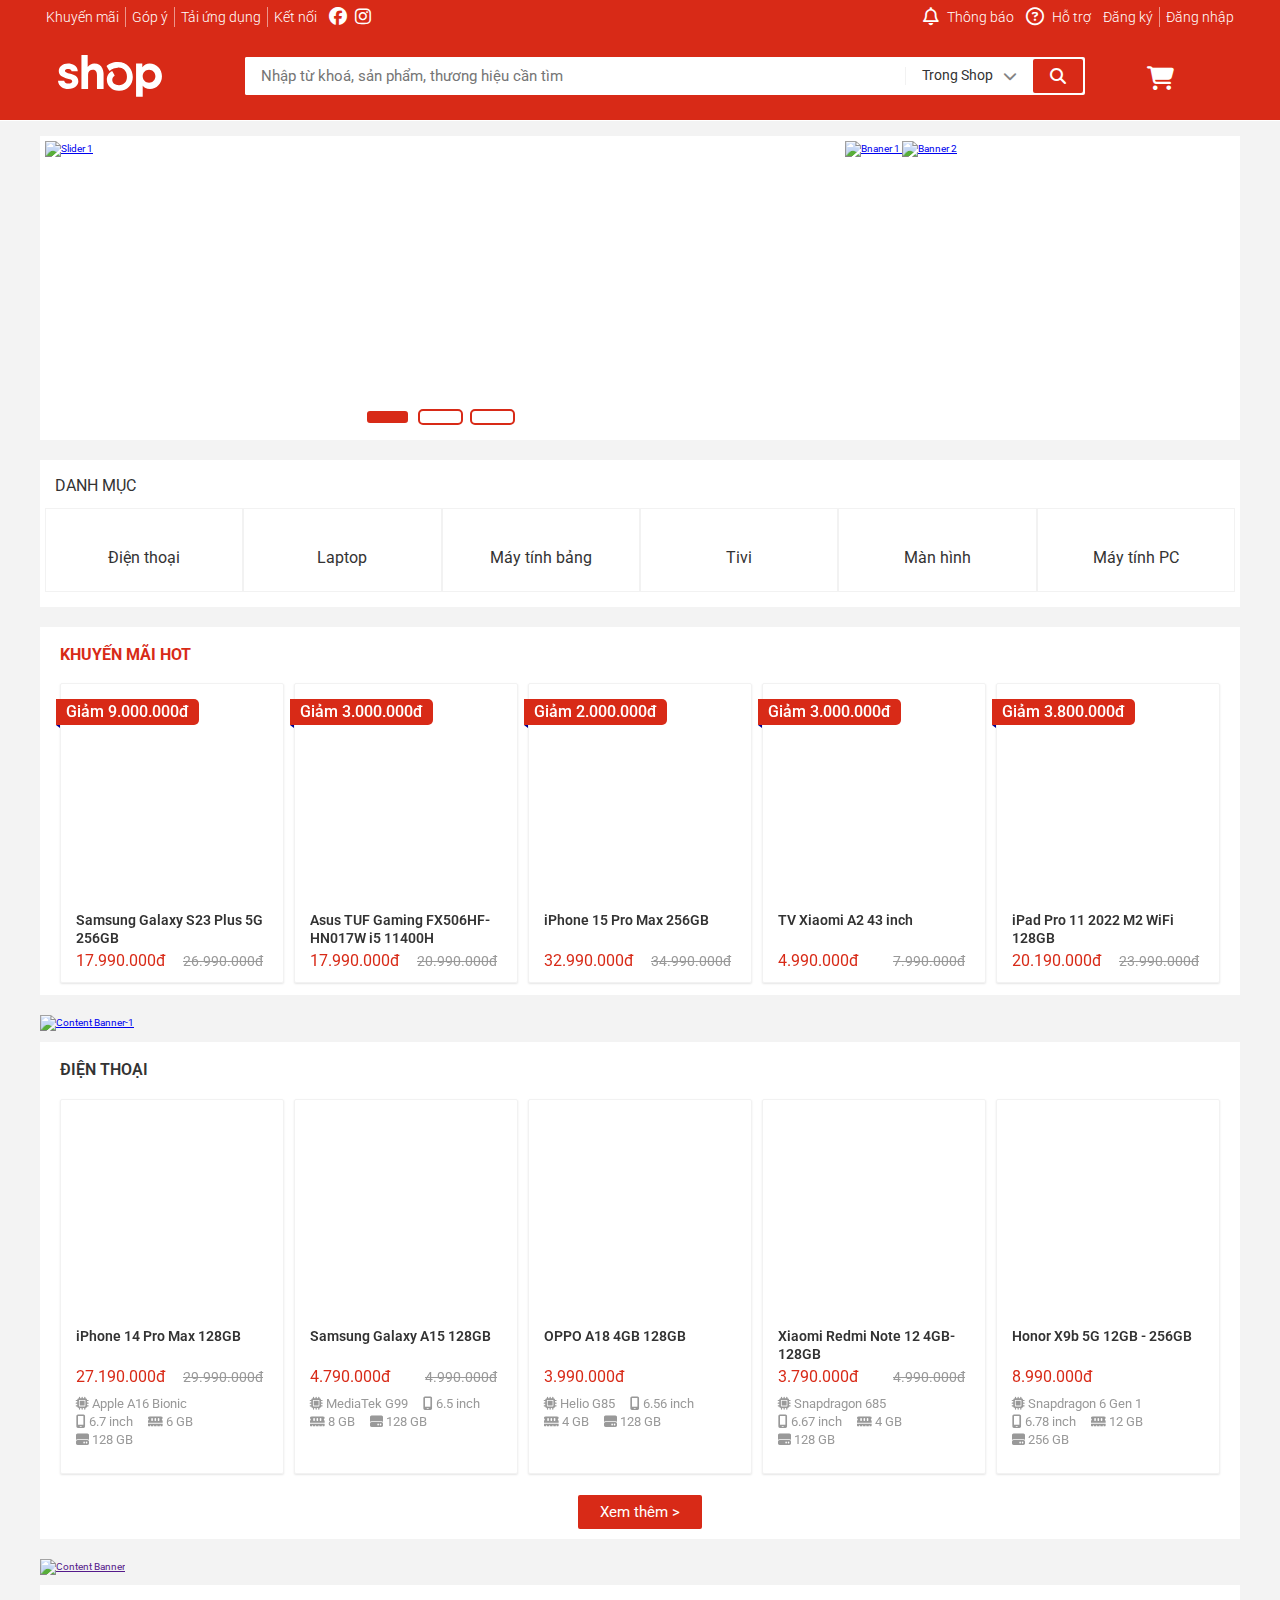
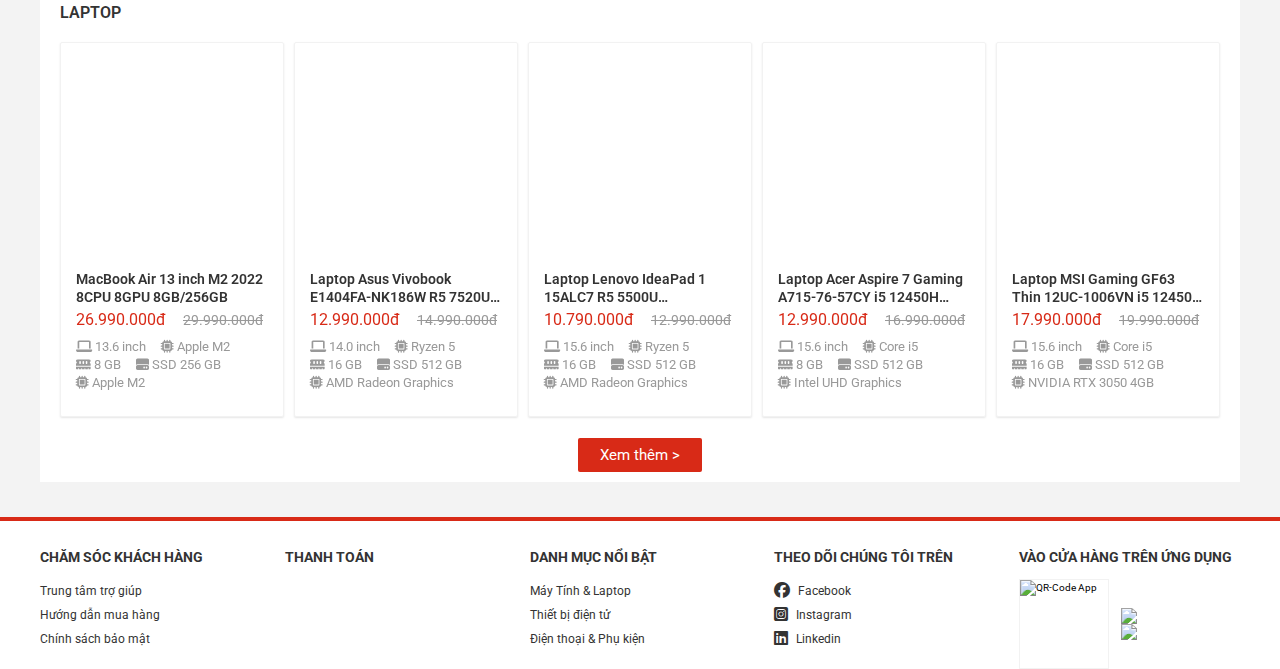
==== commit 78091caa: "Update index.html" ====
--- a/index.html
+++ b/index.html
@@ -9,7 +9,7 @@
     <link rel="stylesheet" href="./assets/css/style.css">
     <link rel="stylesheet" href="./assets/css/grid.css">
     <link rel="stylesheet" href="./assets/css/responsive.css">
-    <link rel="stylesheet" href="./assets/font/fontawesome-free-6.5.1-web/css/all.min.css">
+    <link rel="stylesheet" href="https://cdnjs.cloudflare.com/ajax/libs/font-awesome/6.5.1/css/all.min.css">
     <link href="https://fonts.googleapis.com/css2?family=Roboto:ital,wght@0,300;0,400;0,700;1,500&display=swap" rel="stylesheet">
 </head>
 <body>
@@ -954,4 +954,4 @@
         handledEvents();
     </script>   
 </body>
-</html>+</html>
--- a/assets/css/base.css
+++ b/assets/css/base.css
@@ -0,0 +1,113 @@
+:root {
+    --primary-color: #d82a17;
+    --second-color: rgba(216, 42, 23, 0.8);
+    --heading-color: #999;    
+    --border-color: #f2f2f2;
+    --bg-color: #fef6f5;
+    --bgc-color: #f3f3f3;
+    --head-color: #fff;
+    --text-color: #333;
+    --hover-color: rgba(255, 255, 255, 0.7);
+    --op-hover-color: rgba(0, 0, 0, 0.05);    
+    --header-height: 120px;
+    --navbar-height: 28px;
+    --logobar-height: calc(var(--header-height) - var(--navbar-height));
+    --header-sort-height: 40px;
+}
+
+* {
+    box-sizing: inherit;
+}
+
+html {
+    font-size: 62.5%;
+    line-height: 1.6rem;
+    font-family: 'Roboto', sans-serif;
+    box-sizing: border-box;
+}
+
+/* Animation */
+@keyframes fadeIn {
+    from {
+        opacity: 0;
+    }
+    to {
+        opacity: 1;
+    }
+}
+@keyframes topRun {
+    from {
+        opacity: 0;
+        transform: scale(0);
+    }
+    to {
+        opacity: 1;
+        transform: scale(1);
+    }
+}
+@keyframes slideInLeft {
+    from {
+        opacity: 0;
+        transform: translateX(calc(100% + 32px));
+    }
+    to {
+        opacity: 1;
+        transform: translateX(0);
+    }
+}
+@keyframes fadeOut {
+    to {
+        opacity: 0;
+
+    }
+}
+
+/* Button */
+.btn {
+    min-width: 124px;
+    height: 34px;
+    font-size: 1.5rem;
+    text-decoration: none;
+    padding: 0 12px;
+    border: none;
+    border-radius: 2px;
+    outline: none;
+    cursor: pointer;
+    align-items: center;
+    justify-content: center;
+    line-height: 1.6rem;
+    color: var(--text-color);
+    display: inline-flex;    
+}
+.btn.btn--normal:hover {
+    background-color: rgba(0, 0, 0, 0.1);
+}
+.btn.btn--primary {
+    color: var(--head-color);
+    background-color: var(--primary-color);
+}
+.btn.btn--disabled {
+    color: #949494;
+    cursor: default;
+    background-color: #c3c3c3;
+}
+.btn.btn--s-size {
+    height: 32px;
+    font-size: 12px;
+    padding: 0 8px;
+}
+
+/* Toast-Poup */
+.toast {
+    background-color: rgba(255, 255, 255, 0.9);
+    color: var(--primary-color);
+    width: 100%;
+    font-size: 1.6rem;
+    text-align: center;
+    border-bottom: 1px solid var(--second-color);    
+    position: fixed;
+    top: 0;
+    animation: fadeIn ease 0.5s, fadeOut ease 10s forwards;
+    display: none;
+    z-index: 3;
+}--- a/assets/css/style.css
+++ b/assets/css/style.css
@@ -0,0 +1,1137 @@
+/* Banner */
+.banner {
+    margin: 10px 0;    
+}
+.c-banner__img {
+    width: 100%;
+}
+
+/* Header */
+.header {
+    height: var(--header-height);
+    background-color: var(--primary-color);
+    position: fixed;
+    width: 100%;
+    top: 0;
+    z-index: 1;
+}
+
+/* Navbar */
+.header-nav {
+    display: flex;
+    justify-content: space-between;
+}
+.header-nav__list,
+.header-nav__items,
+.header-nav__links {
+    display: inline-flex;
+    align-items: center;    
+}
+.header-nav__list {
+    padding-left: 0;
+    margin: 4px 0 0;
+}
+.nav__no-pointer,
+.header-nav__links {
+    text-decoration: none;
+    color: var(--head-color);
+    font-size: 1.4rem;
+    font-weight: 300;    
+}
+.header-nav__items {
+    position: relative;
+    padding: 4px 6px;
+    min-height: 20px;
+}
+.header-nav__icon {
+    font-size: 1.8rem;
+    margin-right: 8px;
+}
+.nav-separate {/*|*/
+    border-right: 1px solid rgba(255, 255, 255, 0.5);
+    height: 16px;
+}
+.header-nav__links:hover {
+    color: var(--hover-color);    
+}
+.nav-open-qr:hover .nav-qr,
+.nav-open-notify:hover .nav-notify {
+    display: block;
+}
+
+/* QR-Code */
+.nav-qr {
+    position: absolute;
+    width: 186px;
+    background-color: white;
+    left: 0;
+    top: 118%;
+    padding: 8px;
+    border-radius: 2px;
+    box-shadow: 0 2px 3.125rem 0 rgba(0, 0, 0, 0.2);
+    animation: fadeIn ease-in 0.4s;
+    display: none;
+    z-index: 2;
+}
+.nav-qr__img {
+    width: 100%;
+    border: 1px solid #000000;
+}
+.nav-qr__app {
+    display: flex;
+    justify-content: space-between;
+    margin-top: 5px;
+}
+.nav-app__img {
+    width: 100%;
+}
+.nav-qr__links {
+    margin: 0 4px;
+}
+.nav-qr::after {
+    content: "";
+    position: absolute;
+    display: block;
+    width: 80%;
+    height: 20px;    
+    left: 0;
+    top: -7px;    
+}
+
+/* Notify */
+.nav-notify {
+    position: absolute;
+    width: 404px;
+    top: 118%;
+    right: 0;    
+    background-color: white;
+    border: 1px solid rgba(0, 0, 0, 0.1);
+    border-radius: 2px;
+    cursor: default;   
+    animation: topRun ease-in 0.2s;
+    transform-origin: calc(100% - 32px) top;
+    will-change: opacity, transform; 
+    z-index: 2;    
+    display: none;
+}
+.nav-notify__heading {    
+    margin-left: 12px;    
+    user-select: none;
+}
+.nav-notify__heading h2 {
+    font-size: 1.6rem;
+    color: var(--heading-color);
+}
+.nav-notify__empty {
+    display: flex;
+    flex-direction: column;
+    align-items: center;    
+}
+.nav-notify__empty h3 {
+    font-size: 1.4rem;
+    font-weight: 300;
+}
+.nav-notify__img {
+    width: 50%;    
+    padding: 50px 50px 20px;
+}
+.nav-notify__footer--btn {
+    display: flex;
+    justify-content: space-between;
+    padding: 10px;
+    background-color: var(--bg-color);
+    margin-top: 30px;
+}
+.nav-notify__btn {
+    text-decoration: none;     
+    color: var(--text-color);    
+    font-size: 1.6rem;
+    font-weight: 500;      
+    padding: 10px 60px;  
+}
+.nav-notify__btn:hover {
+    color: var(--primary-color);
+    background-color: var(--op-hover-color);
+}
+.nav-notify::before {/*▲*/
+    content: "";
+    position: absolute;
+    right: 4px;
+    top: -28px;
+    border-width: 20px 26px;
+    border-style: solid;
+    border-color: transparent transparent white transparent;
+}
+.nav-notify::after {
+    content: "";
+    position: absolute;
+    display: block;    
+    right: 0;
+    top: -14px;
+    width: 30%;
+    height: 20px;    
+}
+
+/* Logobar */
+.header-logobar {
+    height: var(--logobar-height);
+    display: flex;
+    align-items: center;
+    margin: 0 5px;
+}
+
+/* Logo */
+.header-logo {
+    width: 200px;
+}
+.header-logo__link {
+    color: transparent;
+    text-decoration: none;
+    display: block;
+    line-height: 0;
+}
+.header-logo__img {
+    width: 130px;
+}
+
+/* Search */
+.header-search {
+    flex: 1;
+    height: 38px;
+    border-radius: 2px;
+    background-color: white;
+    display: flex;
+    align-items: center;
+    z-index: 1;
+}
+.header-search__wrap {
+    flex: 1;
+    height: 100%;
+    position: relative;
+}
+.header-search__box {
+    width: 100%;
+    height: 100%;
+    border: none;
+    outline: none;
+    font-size: 1.5rem;
+    color: var(--text-color);
+    border-radius: 2px;
+    padding: 0 16px;
+}
+.search-history.active,
+.header-search__box:focus ~ .search-history {
+    display: block;
+}
+.header-search__select {
+    position: relative;
+    cursor: pointer;
+    border-left: 1px solid var(--border-color);
+    padding-left: 16px;
+}
+.header-search__label {
+    font-size: 1.4rem;
+    color: var(--text-color);
+}
+.header-search__icon {
+    position: relative;
+    font-size: 1.4rem;
+    color: #838383;
+    margin: 0 16px 0 8px;
+    top: 1px;
+}
+.header-search__select:hover .search-option {
+    display: block;
+}
+.header-search__btn {
+    width: 50px;
+    height: 34px;
+    background-color: var(--primary-color);
+    border: none;
+    border-radius: 2px;
+    margin-right: 2px;
+    outline: none;
+}
+.header-search__btn-icon {
+    font-size: 1.6rem;
+    color: var(--head-color);
+}
+.header-search__btn:hover {
+    cursor: pointer;
+    background-color: var(--second-color);
+}
+
+/* Search-History */
+.search-history {
+    position: absolute;
+    top: calc(100% + 6px);
+    width: calc(100% - 10px);
+    background-color: white;
+    border-radius: 2px;
+    box-shadow: 0 1px 5px rgb(189, 189, 189);
+    display: none;
+    overflow: hidden;
+    z-index: 1;
+}
+.search-history__heading {
+    margin: 6px 15px;
+    font-size: 1.4rem;
+    font-weight: 400;
+    color: var(--heading-color);
+}
+.search-history__list {
+    padding-left: 0;
+    list-style: none;
+    margin: 6px 0 0;
+}
+.search-history__items {
+    height: 38px;
+    padding: 0 15px;    
+}
+.search-history__links {
+    text-decoration: none;
+    font-size: 1.2rem;
+    color: var(--text-color);
+    line-height: 38px;
+    display: block;
+}
+.search-history__items:last-child {
+    border-bottom-left-radius: 2px;
+    border-bottom-right-radius: 2px;
+}
+.search-history__items:hover {
+    background-color: var(--op-hover-color);    
+}
+
+/* Search-Option */
+.search-option {
+    position: absolute;
+    right: 0;
+    top: calc(100% + 6px);
+    width: 130px;
+    padding-left: 0;
+    list-style: none;
+    border-radius: 2px;
+    box-shadow: 0 2px 3px rgb(224, 224, 224);
+    animation: fadeIn ease-in 0.2s;
+    display: none;
+    z-index: 1;
+}
+.search-option__items {
+    background-color: white;
+    padding: 8px;
+}
+.search-option__items:first-child {
+    border-top-left-radius: 2px;
+    border-top-right-radius: 2px;
+}
+.search-option__items span {
+    font-size: 1.4rem;
+    color: var(--text-color);
+    margin-left: 8px;
+}
+.search-option__items i {
+    font-size: 1.4rem;
+    color: var(--primary-color);
+    margin-left: 12px;
+    display: none;
+}
+.search-option__active i {
+    display: inline-block;
+}
+.search-option::after {
+    content: "";
+    position: absolute;
+    display: block;
+    width: 100%;
+    height: 22px;
+    top: -19px;    
+}
+.search-option__items:hover {
+    background-color: #eee;
+}
+
+/* Cart */
+.header-cart {
+    width: 150px; 
+    text-align: center;   
+}
+.header-cart__wrap {
+    position: relative;
+    display: inline-block;
+    cursor: pointer;
+    padding: 0 12px;
+    -webkit-tap-highlight-color: transparent;/*Mobile*/
+}
+.header-cart__icon {
+    font-size: 2.4rem;
+    color: var(--head-color);
+    margin-top: 6px;
+}
+.header-cart__wrap:hover .cart-list {
+    display: block;
+}
+
+/* Cart-List */
+.cart-list {
+    background-color: white;
+    width: 400px;
+    position: absolute;
+    right: 1px;
+    top: calc(100% + 9px);
+    cursor: default;
+    border-radius: 2px;
+    box-shadow: 0 2px 3rem rgba(0, 0, 0, 0.2);
+    animation: fadeIn ease-in 0.2s;
+    z-index: 1;
+    display: none;
+}
+.cart-list__heading {
+    text-align: left;
+    margin: 8px 12px;
+    user-select: none;
+}
+.cart-list__heading h2 {
+    color: var(--heading-color);
+    font-size: 1.6rem;    
+}
+.cart-list__img {
+    width: 60%;
+    padding: 10px 50px 0;    
+}
+.cart-list__text {
+    font-size: 1.6rem;
+    font-weight: 300;
+}
+.cart-list::after {/*▲*/
+    content: "";
+    position: absolute;
+    right: 3px;
+    top: -26px;
+    border-width: 16px 20px;
+    border-style: solid;
+    border-color: transparent transparent white transparent;
+    cursor: pointer;
+}
+.cart-list::before {
+    content: "";
+    position: absolute;
+    display: block;
+    right: 0;
+    top: -20px;
+    width: 20%;
+    height: 20px;    
+}
+.cart-list__footer {    
+    min-height: 50px;
+}
+
+/* Device-Nav & Search */
+.header-device__nav,
+.header-device__search {    
+    padding: 0 12px;
+    display: none;
+}
+.header-device__icon {
+    font-size: 2.6rem;
+    color: white;
+}
+.device-search__checkbox:checked ~ .header-search {
+    display: flex;
+}
+.device-nav__checkbox:checked ~ .device-nav__overlay {
+    display: block;
+}
+
+/* Device-Menu */
+.device-nav__overlay {
+    position: fixed;
+    top: 0;
+    left: 0;
+    right: 0;
+    bottom: 0;
+    background-color: rgba(0, 0, 0, 0.4);
+    animation: fadeIn linear 0.3s;
+    display: none;
+    z-index: 1;
+}
+.device-nav__form {
+    position: fixed;
+    top: 0;
+    left: 0;
+    bottom: 0;
+    margin-top: 0;
+    margin-bottom: 0;
+    width: 250px;
+    max-width: 100%;
+    background-color: white;
+    transform: translateX(-100%);
+    opacity: 0;
+    transition: transform linear 0.2s, opacity linear 0.2s;
+    z-index: 1;
+}
+.device-nav__wrap {
+    margin: 5px;  
+    margin-top: 50px;    
+}
+.device-nav__list {
+    background-color: var(--bgc-color); 
+    list-style: none;
+    padding-left: 20px;
+}
+.device-nav__items {
+    display: flex;
+    align-items: center;    
+}
+.device-nav__items a {
+    text-decoration: none;    
+    font-size: 1.4rem;
+    color: var(--text-color);
+    display: block;
+    padding: 8px 5px;
+    text-transform: uppercase;
+}
+.device-nav__items i {
+    padding: 4px 0 8px;
+    color: var(--primary-color);
+    font-size: 1.6rem;
+}
+.device-nav__close-btn {
+    position: absolute;
+    width: 28px;
+    height: 28px;
+    top: 1rem;
+    right: 2rem;
+    fill: var(--heading-color);
+}
+.device-nav__checkbox:checked ~ .device-nav__form {
+    transform: translateX(0%);
+    opacity: 1;
+}
+
+/* Device Sortbar */
+.header-device__sortbar {
+    position: fixed;    
+    top: var(--header-height);
+    left: 0;
+    right: 0;
+    height: var(--header-sort-height);
+    background-color: white;
+    list-style: none;
+    margin: 0;
+    padding-left: 0;
+    border-top: 1px solid var(--border-color);
+    border-bottom: 1px solid var(--border-color);
+    display: none;
+}
+.header-device__sort-links {
+    position: relative;
+    display: block;
+    text-decoration: none;
+    color: var(--text-color);
+    font-size: 1.4rem;
+    font-weight: 500;
+    height: 100%;
+    line-height: var(--header-sort-height);
+    text-align: center;
+}
+.header-device__sort-links::before {/*|*/
+    position: absolute;
+    content: "";
+    top: 50%;
+    left: 0;
+    height: 60%;
+    border-left: 1px solid var(--border-color);
+    transform: translateY(-50%);
+}
+.header-device__sort-active .header-device__sort-links {
+    color: var(--primary-color);
+}
+
+/* Content */
+.content {
+    background-color: var(--bgc-color);
+    margin-top: 121px;    
+}
+.content-wrap {
+    padding: 15px 0;
+}
+.content-top__nav {
+    font-size: 1.6rem;   
+    line-height: 150%; 
+}
+.content-top__links {
+    text-decoration: none;
+    padding: 0 5px;
+}
+.content-top__right {
+    margin: 0 5px;
+}
+
+/* Slider */
+.slider {
+    padding: 5px;    
+    background-color: white;
+}
+.slider-left {
+    height: 294px;
+    position: relative;
+    overflow: hidden;
+}
+.slider-list {
+    width: 300%;
+    height: 100%;
+    position: absolute;    
+    display: flex;
+    flex-direction: column;
+}
+.slider__links {
+    width: calc(100%/3);
+    height: 100%;
+    display: none;
+}
+.slider-img {
+    width: 100%;
+}
+.sbanner-img {
+    width: 100%;
+}
+.slide-btn {
+    width: 150px;
+    height: 40px;
+    position: absolute;
+    top: 98%;
+    left: 50%;
+    transform: translate(-50%, -50%);
+    display: flex;
+    justify-content: space-between;    
+}
+.slide-dot {
+    width: 45px;
+    height: 40%;
+    border: 2px solid var(--primary-color);
+    border-radius: 5px;
+    background-color: white;
+}
+.slider__links.active {
+    display: block;
+}
+.slide-dot.active,
+.slide-dot:hover {
+    cursor: pointer;
+    background-color: var(--primary-color);
+    border: 2px solid white;
+    transition: 0.5s;
+}
+
+/* Category */
+.category {
+    padding: 5px;
+    background-color: white;
+    margin: 20px 0; 
+    position: relative;   
+}
+.category-heading {
+    color: var(--text-color);
+    text-transform: uppercase;
+    padding-left: 10px;
+    font-size: 1.6rem;
+    font-weight: 400;
+}
+.category-list {
+    list-style: none;
+    display: flex;
+    padding-left: 0;
+    background-color: white;    
+}
+.category-items {    
+    flex: calc(100% / 6);
+    width: calc(100% /6);
+    text-align: center;
+    padding: 15px;
+    border: 1px solid var(--border-color);
+}
+.category-links {    
+    text-decoration: none;
+    display: block;
+}
+.category-icon {
+    max-width: 60px;
+}
+.category-name {
+    font-size: 1.6rem;
+    font-weight: 400;
+    margin: 10px 0;
+    color: var(--text-color);
+}
+.category-items:hover {    
+    border: 1px solid var(--hover-color);
+    box-shadow: 0 2px 1rem 0 rgba(0, 0, 0, 0.2);    
+}
+
+/* Device-Category */
+.device-category {
+    display: none;
+}
+.device-category__list {
+    display: flex;
+    list-style: none;
+    padding-left: 0;
+    max-width: 100%;
+    overflow-x: auto;
+}
+.device-category__items {
+    flex-shrink: 0;
+    margin-right: 10px;
+}
+.device-category__links {
+    --line-height: 2rem;
+    color: white;
+    text-decoration: none;
+    text-align: center;
+    font-weight: 300;    
+    line-height: var(--line-height);
+    display: block;
+    width: 110px;
+    height: calc(var(--line-height) * 2);
+    border-radius: 4px;
+    user-select: none;
+    -webkit-user-select: none;
+    display: flex;
+    align-items: center;
+    justify-content: center;    
+}
+.device-category__items:nth-of-type(2n + 1) .device-category__links {
+    background-color: var(--primary-color);
+    border: 1px solid white;    
+}
+.device-category__items:nth-of-type(2n + 2) .device-category__links {
+    background-color: white;
+    color: var(--primary-color);
+    border: 1px solid var(--primary-color);
+    font-weight: 600;
+}
+.device-category__list::-webkit-scrollbar {
+    display: none;
+}
+.device-category__links span {
+    font-size: 1.4rem;
+    display: -webkit-box;
+    -webkit-box-orient: vertical;
+    -webkit-line-clamp: 2;
+    overflow: hidden;    
+}
+
+/* Product */
+.product {
+    background-color: white;    
+    margin-bottom: 20px;
+    padding: 0 20px 10px;
+}
+.product__heading {
+    color: var(--primary-color);
+    font-size: 1.6rem;    
+    padding: 20px 0 0;    
+    text-transform: uppercase;    
+}
+.product__heading-2 {
+    color: var(--text-color);
+    font-size: 1.6rem;
+    font-weight: 600;
+    padding: 20px 0 0;    
+    text-transform: uppercase;
+}
+.product-items {
+    background-color: white;
+    display: block;
+    text-decoration: none;    
+    position: relative;
+    margin-top: 10px;
+    border-radius: 2px;
+    border: 1px solid var(--border-color);    
+    box-shadow: 0 1px 2px 0 rgba(0, 0, 0, 0.1);
+    padding: 5px;
+    height: 96%;    
+    transition: transform ease-in 0.1s;
+    will-change: transform;
+}
+.product-item__img {
+    padding-top: 100%;
+    background-repeat: no-repeat;
+    background-size: contain;
+    background-position: top center;
+    border-top-left-radius: 2px;
+    border-top-right-radius: 2px;
+}
+.product-item__name {
+    color: var(--text-color);
+    font-size: 1.4rem;
+    font-weight: 600;
+    line-height: 1.8rem;
+    height: 3.6rem; 
+    margin: 10px 10px 6px;
+    overflow: hidden;
+    display: block;
+    display: -webkit-box;    
+    -webkit-box-orient: vertical;
+    -webkit-line-clamp: 2;
+}
+.product-item__price {
+    display: flex;
+    align-items: baseline;
+    flex-wrap: wrap; 
+    justify-content: space-between;
+    padding: 0 10px 10px;
+}
+.product-item__old {
+    font-size: 1.4rem;
+    color: var(--heading-color);
+    text-decoration: line-through;
+    margin-right: 5px;
+}
+.product-item__cur {
+    font-size: 1.6rem;
+    color: var(--primary-color);    
+}
+.product-item__lable {
+    position: absolute;
+    top: 15px;
+    left: -5px;    
+    background-color: var(--primary-color);    
+    border-top-right-radius: 5px;
+    border-bottom-right-radius: 5px;    
+}
+.product-item__lable h3 {
+    font-size: 1.6rem;
+    font-weight: 500;    
+    color: white;
+    text-align: center;
+    padding: 0 5px; 
+    margin: 5px;       
+}
+.product-item__lable::after {/*◥*/
+    content: "";
+    position: absolute;
+    left: 0;
+    bottom: -3px;
+    border-top: 3px solid currentColor;
+    border-left: 4px solid transparent;
+    filter: brightness(60%);
+}
+.product-view {
+    width: 100%;
+    margin-top: 15px;
+    display: inline-flex;
+    justify-content: center;        
+}
+.product-item__info {
+    color: var(--heading-color);    
+    padding: 0 10px;
+    display: flex;
+    flex-wrap: wrap;
+}
+.product-item__info span {
+    font-size: 1.3rem;
+    font-weight: 400;
+    margin-right: 15px;
+    line-height: 18px;    
+}
+.product-item__btn { 
+    width: 100%;   
+    display: inline-flex;
+    justify-content: center;
+    padding: 10px;
+}
+.product-item__buy {
+    min-width: 50px;        
+    display: none;   
+}
+.product-items:hover {
+    border: 1px solid var(--primary-color);
+}
+.product-items:hover .product-item__buy {
+    display: block;
+}
+
+/* Product-Detail */
+.product-detail {
+    background-color: white;    
+}
+.product-detail__name {        
+    font-size: 2.6rem;
+    line-height: 100%;
+    margin: 10px;
+    padding: 14px 0;
+    border-bottom: 2px solid var(--border-color);  
+}
+.product-detail__items {
+    background-color: white;    
+    padding: 10px 0;  
+    display: flex;
+    justify-content: center;
+    flex-direction: column;
+}
+.product-detail__img {
+    width: 100%;
+    margin: 10px 0;
+}
+.product-detail__view-list {
+    padding: 10px 0;
+}
+.product-detail__item-img {
+    width: 82px;    
+}
+.product-detail__item-img:hover {
+    border: 1px solid var(--primary-color);
+}
+.product-price__cur {
+    font-size: 3rem;
+    font-weight: 600;
+    color: var(--primary-color);
+    margin-right: 20px;
+}
+.product-price__old {
+    font-size: 1.8rem;
+    text-decoration: line-through;
+    color: var(--heading-color);
+}
+.product-detail__price,
+.product-detail__model {
+    display: flex;
+    justify-content: center;
+    margin: 20px 0;
+}
+.product-model__color {
+    max-width: 80px;
+    text-align: center;
+    font-size: 2rem;
+    font-weight: 600;
+    padding: 8px;
+    margin: 0 5px;
+    border: 2px solid var(--heading-color);
+    color: var(--text-color);
+}
+
+/* Footer */
+.footer {
+    padding-top: 14px;
+    border-top: 4px solid var(--primary-color);
+    background-color: white;
+}
+.footer-heading {
+    font-size: 1.4rem;
+    text-transform: uppercase;
+    color: var(--text-color);
+}
+.footer-list {
+    padding-left: 0;
+    list-style: none;
+}
+.footer-items {
+    padding-left: 0;    
+}
+.footer-item__link {
+    text-decoration: none;
+    font-size: 1.2rem;
+    color: var(--text-color);
+    padding: 4px 0;
+    display: inline-flex;
+    align-items: center;
+}
+.footer-item__link:hover {
+    color: var(--primary-color);
+}
+.footer-item__icon {
+    font-size: 1.6rem;
+    margin: -2px 8px 0 0;
+}
+.footer-items__pay {
+    display: inline-flex;    
+    padding: 10px 0;    
+}
+.footer-item__pay-icon {
+    height: 22px;
+    margin-right: 10px;
+    box-shadow: 1px 2px rgba(0, 0, 0, 0.1);
+}
+.footer-dowload {
+    display: flex;
+}
+.footer-dowload__qr {
+    width: 90px;
+    height: 90px;    
+    border: 1px solid var(--border-color);
+}
+.footer-dowload__apps {
+    flex: 1;
+    margin-left: 12px;
+    display: flex;
+    flex-direction: column;
+    justify-content: center;   
+}
+.footer-dowload__apps-link {
+    color: transparent;
+    text-decoration: none;    
+}
+.footer-dowload__img {
+    width: 90px;
+}
+.footer__bottom {
+    background-color: var(--bg-color);
+    padding: 8px 0;
+    margin-top: 35px;
+    color: var(--heading-color);
+}
+.footer__copyright {
+    margin: 0;
+    font-size: 1.4rem;
+    text-align: center;
+}
+
+/* Auth */
+.auth-container {
+    background-color: rgba(216, 42, 23, 0.5);
+    position: fixed;
+    top: 0;
+    right: 0;
+    left: 0;
+    bottom: 0;
+}
+.auth-form {
+    width: 500px;
+    border-radius: 5px;
+    overflow: hidden;
+    background-color: white;
+    position: relative;
+    margin: 100px auto;
+}
+.auth-form__body {
+    padding: 0 25px;
+}
+.auth-form__group {
+    display: flex;
+    flex-direction: column;
+}
+.auth-form__group.invalid .auth-form__input {
+    border-color: var(--primary-color);
+}
+.auth-form__group.invalid .auth-form__mess {
+    color: var(--primary-color);
+}
+.auth-form__header {
+    display: flex;
+    align-items: center;
+    justify-content: space-between;
+    padding: 0 20px;
+    margin-top: 10px;
+}
+.auth-form__heading {
+    font-size: 2.2rem;
+    font-weight: 600;
+    color: var(--text-color);    
+}
+.auth-form__switch-btn {
+    font-size: 1.6rem;
+    font-weight: 400;
+    color: var(--primary-color);
+    cursor: pointer;
+    text-decoration: none;    
+}
+.auth-form__input {
+    width: 100%;
+    height: 40px;
+    margin-top: 16px;
+    padding: 0 12px;
+    font-size: 1.4rem;
+    border-radius: 2px;
+    border: 1px solid var(--border-color);
+    outline: none;
+}
+.auth-form__input:focus {
+    border-color: #888;
+}
+.auth-form__mess {
+    font-size: 1.2rem;
+    line-height: 1.6rem;
+    padding: 4px 0 0;
+    margin-left: 4px;    
+}
+.auth-form__aside {
+    margin-top: 18px;        
+}
+.auth-form__policy-text {
+    font-size: 1.2rem;
+    line-height: 1.8rem;
+    text-align: center;
+    padding: 0 12px;
+}
+.auth-form__text-link {
+    color: var(--primary-color);
+    text-decoration: none;
+}
+.auth-form__controls {
+    display: flex;
+    justify-content: flex-end;
+    padding: 0 20px;
+    margin-top: 30px;
+}
+.btn-form__controls-black {
+    margin-right: 8px;
+}
+.auth-form__socials {
+    background-color: var(--bg-color);
+    padding: 16px 24px;
+    display: flex;
+    justify-content: space-between;
+    margin-top: 22px;
+}
+.auth-form__socials-icon {
+    font-size: 1.8rem;
+}
+.auth-form__socials-face {
+    color: white;
+    background-color: #3a5a98;
+}
+.auth-form__socials-face 
+.auth-form__socials-icon {
+    color: white;
+}
+.auth-form__socials-label {
+    margin: 0 18px;
+}
+.auth-form__socials-goog {
+    color: #666;
+    background-color: var(--bgc-color);
+}
+.fa-google {  
+    background: conic-gradient(
+    from -45deg, 
+    #ea4335 110deg, 
+    #4285f4 90deg 180deg, 
+    #34a853 180deg 270deg,
+    #fbbc05 270deg) 
+    73% 55%/150% 150% no-repeat;
+    -webkit-background-clip: text;
+    background-clip: text;
+    color: transparent;
+    -webkit-text-fill-color: transparent;
+}
+.auth-form__help {
+    display: flex;
+    justify-content: flex-end;
+    margin-right: 20px;
+}
+.auth-form__help-link {
+    font-size: 1.4rem;
+    text-decoration: none;
+    color: #939393;
+}
+.auth-form__help-separate {
+    display: block;
+    height: 24px;
+    margin: -4px 16px 0;
+    border-left: 1px solid #eaeaea;
+}
+.auth-form__help-forgot {
+    color: var(--primary-color);
+}--- a/assets/css/grid.css
+++ b/assets/css/grid.css
@@ -0,0 +1,574 @@
+.grid {
+    width: 100%;
+    display: block;
+    padding: 0;
+}
+
+.grid.wide {
+    max-width: 1200px;
+    margin: 0 auto;
+}
+
+.row {
+    display: flex;
+    flex-wrap: wrap;
+    margin-left: -4px;
+    margin-right: -4px;
+}
+
+.row.no-gutters {
+    margin-left: 0;
+    margin-right: 0;
+}
+
+.col {
+    padding-left: 4px;
+    padding-right: 4px;
+}
+
+.row.no-gutters .col {
+    padding-left: 0;
+    padding-right: 0;
+}
+
+
+.c-0 {
+    display: none;
+}
+
+.c-1 {
+    flex: 0 0 8.33333%;
+    max-width: 8.33333%;
+}
+
+.c-2 {
+    flex: 0 0 16.66667%;
+    max-width: 16.66667%;
+}
+
+.c-3 {
+    flex: 0 0 25%;
+    max-width: 25%;
+}
+
+.c-4 {
+    flex: 0 0 33.33333%;
+    max-width: 33.33333%;
+}
+
+.c-5 {
+    flex: 0 0 41.66667%;
+    max-width: 41.66667%;
+}
+
+.c-6 {
+    flex: 0 0 50%;
+    max-width: 50%;
+}
+
+.c-7 {
+    flex: 0 0 58.33333%;
+    max-width: 58.33333%;
+}
+
+.c-8 {
+    flex: 0 0 66.66667%;
+    max-width: 66.66667%;
+}
+
+.c-9 {
+    flex: 0 0 75%;
+    max-width: 75%;
+}
+
+.c-10 {
+    flex: 0 0 83.33333%;
+    max-width: 83.33333%;
+}
+
+.c-11 {
+    flex: 0 0 91.66667%;
+    max-width: 91.66667%;
+}
+
+.c-12 {
+    flex: 0 0 100%;
+    max-width: 100%;
+}
+
+.c-o-1 {
+    margin-left: 8.33333%;
+}
+
+.c-o-2 {
+    margin-left: 16.66667%;
+}
+
+.c-o-3 {
+    margin-left: 25%;
+}
+
+.c-o-4 {
+    margin-left: 33.33333%;
+}
+
+.c-o-5 {
+    margin-left: 41.66667%;
+}
+
+.c-o-6 {
+    margin-left: 50%;
+}
+
+.c-o-7 {
+    margin-left: 58.33333%;
+}
+
+.c-o-8 {
+    margin-left: 66.66667%;
+}
+
+.c-o-9 {
+    margin-left: 75%;
+}
+
+.c-o-10 {
+    margin-left: 83.33333%;
+}
+
+.c-o-11 {
+    margin-left: 91.66667%;
+}
+
+/* >= Tablet */
+@media (min-width: 740px) {
+    .row {
+        margin-left: -8px;
+        margin-right: -8px;
+    }
+
+    .col {
+        padding-left: 8px;
+        padding-right: 8px;
+    }
+
+    .m-0 {
+        display: none;
+    }
+
+    .m-1, .m-2,
+    .m-3, .m-4,
+    .m-5, .m-6,
+    .m-7, .m-8,
+    .m-9, .m-10,
+    .m-11, .m-12 {
+        display: block;
+    }
+
+    .m-1 {
+        flex: 0 0 8.33333%;
+        max-width: 8.33333%;
+    }
+
+    .m-2 {
+        flex: 0 0 16.66667%;
+        max-width: 16.66667%;
+    }
+
+    .m-3 {
+        flex: 0 0 25%;
+        max-width: 25%;
+    }
+
+    .m-4 {
+        flex: 0 0 33.33333%;
+        max-width: 33.33333%;
+    }
+
+    .m-5 {
+        flex: 0 0 41.66667%;
+        max-width: 41.66667%;
+    }
+
+    .m-6 {
+        flex: 0 0 50%;
+        max-width: 50%;
+    }
+
+    .m-7 {
+        flex: 0 0 58.33333%;
+        max-width: 58.33333%;
+    }
+
+    .m-8 {
+        flex: 0 0 66.66667%;
+        max-width: 66.66667%;
+    }
+
+    .m-9 {
+        flex: 0 0 75%;
+        max-width: 75%;
+    }
+
+    .m-10 {
+        flex: 0 0 83.33333%;
+        max-width: 83.33333%;
+    }
+
+    .m-11 {
+        flex: 0 0 91.66667%;
+        max-width: 91.66667%;
+    }
+
+    .m-12 {
+        flex: 0 0 100%;
+        max-width: 100%;
+    }
+
+    .m-o-1 {
+        margin-left: 8.33333%;
+    }
+
+    .m-o-2 {
+        margin-left: 16.66667%;
+    }
+
+    .m-o-3 {
+        margin-left: 25%;
+    }
+
+    .m-o-4 {
+        margin-left: 33.33333%;
+    }
+
+    .m-o-5 {
+        margin-left: 41.66667%;
+    }
+
+    .m-o-6 {
+        margin-left: 50%;
+    }
+
+    .m-o-7 {
+        margin-left: 58.33333%;
+    }
+
+    .m-o-8 {
+        margin-left: 66.66667%;
+    }
+
+    .m-o-9 {
+        margin-left: 75%;
+    }
+
+    .m-o-10 {
+        margin-left: 83.33333%;
+    }
+
+    .m-o-11 {
+        margin-left: 91.66667%;
+    }
+}
+
+/* PC Mid Ress > */
+@media (min-width: 1113px) {
+    .row {
+        margin-left: -12px;
+        margin-right: -12px;
+    }
+
+    .row.sm-gutter {
+        margin-left: -5px;
+        margin-right: -5px;
+    }
+
+    .col {
+        padding-left: 12px;
+        padding-right: 12px;
+    }
+
+    .row.sm-gutter .col {
+        padding-left: 5px;
+        padding-right: 5px;
+    }
+
+    .l-0 {
+        display: none;
+    }
+
+    .l-1, .l-2,
+    .l-2-4,
+    .l-3, .l-4,
+    .l-5, .l-6,
+    .l-7, .l-8,
+    .l-9, .l-10,
+    .l-11, .l-12 {
+        display: block;
+    }
+
+    .l-1 {
+        flex: 0 0 8.33333%;
+        max-width: 8.33333%;
+    }
+
+    .l-2 {
+        flex: 0 0 16.66667%;
+        max-width: 16.66667%;
+    }
+
+    .l-2-4 {
+        flex: 0 0 20%;
+        max-width: 20%;
+    }
+
+    .l-3 {
+        flex: 0 0 25%;
+        max-width: 25%;
+    }
+
+    .l-4 {
+        flex: 0 0 33.33333%;
+        max-width: 33.33333%;
+    }
+
+    .l-5 {
+        flex: 0 0 41.66667%;
+        max-width: 41.66667%;
+    }
+
+    .l-6 {
+        flex: 0 0 50%;
+        max-width: 50%;
+    }
+
+    .l-7 {
+        flex: 0 0 58.33333%;
+        max-width: 58.33333%;
+    }
+
+    .l-8 {
+        flex: 0 0 66.66667%;
+        max-width: 66.66667%;
+    }
+
+    .l-9 {
+        flex: 0 0 75%;
+        max-width: 75%;
+    }
+
+    .l-10 {
+        flex: 0 0 83.33333%;
+        max-width: 83.33333%;
+    }
+
+    .l-11 {
+        flex: 0 0 91.66667%;
+        max-width: 91.66667%;
+    }
+
+    .l-12 {
+        flex: 0 0 100%;
+        max-width: 100%;
+    }
+
+    .l-o-1 {
+        margin-left: 8.33333%;
+    }
+
+    .l-o-2 {
+        margin-left: 16.66667%;
+    }
+
+    .l-o-3 {
+        margin-left: 25%;
+    }
+
+    .l-o-4 {
+        margin-left: 33.33333%;
+    }
+
+    .l-o-5 {
+        margin-left: 41.66667%;
+    }
+
+    .l-o-6 {
+        margin-left: 50%;
+    }
+
+    .l-o-7 {
+        margin-left: 58.33333%;
+    }
+
+    .l-o-8 {
+        margin-left: 66.66667%;
+    }
+
+    .l-o-9 {
+        margin-left: 75%;
+    }
+
+    .l-o-10 {
+        margin-left: 83.33333%;
+    }
+
+    .l-o-11 {
+        margin-left: 91.66667%;
+    }
+}
+
+/* Tablet - PC Low Ress */
+@media (min-width: 740px) and (max-width: 1023px) {
+    .wide {
+        width: 644px;
+    }
+}
+
+/* > PC Low Ress */
+@media (min-width: 1024px) and (max-width: 1239px) {
+    .wide {
+        width: 984px;
+    }
+
+    .wide .row {
+        margin-left: -12px;
+        margin-right: -12px;
+    }
+
+    .wide .row.sm-gutter {
+        margin-left: -5px;
+        margin-right: -5px;
+    }
+
+    .wide .col {
+        padding-left: 12px;
+        padding-right: 12px;
+    }
+
+    .wide .row.sm-gutter .col {
+        padding-left: 5px;
+        padding-right: 5px;
+    }
+
+    .wide .l-0 {
+        display: none;
+    }
+
+    .wide .l-1, .wide .l-2,
+    .wide .l-2-4, .wide .l-3,
+    .wide .l-4, .wide .l-5,
+    .wide .l-6, .wide .l-7,
+    .wide .l-8, .wide .l-9,
+    .wide .l-10, .wide .l-11,
+    .wide .l-12 {
+        display: block;
+    }
+
+    .wide .l-1 {
+        flex: 0 0 8.33333%;
+        max-width: 8.33333%;
+    }
+
+    .wide .l-2 {
+        flex: 0 0 16.66667%;
+        max-width: 16.66667%;
+    }
+
+    .wide .l-2-4 {
+        flex: 0 0 20%;
+        max-width: 20%;
+    }
+
+    .wide .l-3 {
+        flex: 0 0 25%;
+        max-width: 25%;
+    }
+
+    .wide .l-4 {
+        flex: 0 0 33.33333%;
+        max-width: 33.33333%;
+    }
+
+    .wide .l-5 {
+        flex: 0 0 41.66667%;
+        max-width: 41.66667%;
+    }
+
+    .wide .l-6 {
+        flex: 0 0 50%;
+        max-width: 50%;
+    }
+
+    .wide .l-7 {
+        flex: 0 0 58.33333%;
+        max-width: 58.33333%;
+    }
+
+    .wide .l-8 {
+        flex: 0 0 66.66667%;
+        max-width: 66.66667%;
+    }
+
+    .wide .l-9 {
+        flex: 0 0 75%;
+        max-width: 75%;
+    }
+
+    .wide .l-10 {
+        flex: 0 0 83.33333%;
+        max-width: 83.33333%;
+    }
+
+    .wide .l-11 {
+        flex: 0 0 91.66667%;
+        max-width: 91.66667%;
+    }
+
+    .wide .l-12 {
+        flex: 0 0 100%;
+        max-width: 100%;
+    }
+
+    .wide .l-o-1 {
+        margin-left: 8.33333%;
+    }
+
+    .wide .l-o-2 {
+        margin-left: 16.66667%;
+    }
+
+    .wide .l-o-3 {
+        margin-left: 25%;
+    }
+
+    .wide .l-o-4 {
+        margin-left: 33.33333%;
+    }
+
+    .wide .l-o-5 {
+        margin-left: 41.66667%;
+    }
+
+    .wide .l-o-6 {
+        margin-left: 50%;
+    }
+
+    .wide .l-o-7 {
+        margin-left: 58.33333%;
+    }
+
+    .wide .l-o-8 {
+        margin-left: 66.66667%;
+    }
+
+    .wide .l-o-9 {
+        margin-left: 75%;
+    }
+
+    .wide .l-o-10 {
+        margin-left: 83.33333%;
+    }
+
+    .wide .l-o-11 {
+        margin-left: 91.66667%;
+    }
+}--- a/assets/css/responsive.css
+++ b/assets/css/responsive.css
@@ -0,0 +1,126 @@
+/* Mobile & Tablet */
+@media (max-width: 1023px) {    
+    .hide-on-device {
+        display: none;
+    }
+    .show-on-device {
+        display: block;
+    } 
+    .header {
+        position: fixed;
+        top: 0;
+        left: 0;
+        right: 0; 
+        z-index: 1;        
+    }    
+    .cart-list {
+        position: fixed;
+        top: var(--header-height);
+        right: 0px;
+        background-color: white;
+        width: 100%;
+        padding: 0 calc((100% - 644px) / 2);
+    }
+    .header-device__nav,
+    .header-device__search {    
+        display: block;
+    }
+    .header-device__sortbar {
+        display: flex;
+    }
+    .header-device__sort-items {
+        flex: 1;
+    }
+    .content {
+        margin-top: calc(var(--header-height) + var(--header-sort-height));
+    }
+    .product-item__btn {
+        display: none;
+    }
+    .auth-form {
+        margin: 40% auto;       
+    }
+}
+
+/* Tablet */
+@media (min-width: 740px) and (max-width: 1023px) {
+    :root {
+        --header-height: 68px;
+        --navbar-height: 0px;
+    }
+    .hide-on-tablet {
+        display: none;
+    }
+    .header-cart {
+        width: 80px;        
+    }
+}
+
+/* Mobile */
+@media (max-width: 739px) {
+    @keyframes mSearchSiteIn {
+        from {
+            opacity: 0;
+            height: 0;
+        }
+        to {
+            opacity: 1;
+            top: calc(var(--header-height));
+        }
+    }
+    :root {
+        --header-height: 54px;
+        --navbar-height: 0px;
+    }    
+    .hide-on-mobile {
+        display: none;
+    }
+    .header-logobar {
+        justify-content: space-between;
+    }
+    .header-search {
+        position: fixed;
+        top: calc(var(--header-height));
+        left: 0;
+        right: 0;
+        height: 46px;
+        padding: 0 16px;
+        box-shadow: 0 1px 2px rgba(0, 0, 0, 0.5);
+        border: 1px solid var(--border-color);
+        animation: mSearchSiteIn linear 0.3s;
+        display: none;
+    }
+    .search-history {
+        position: fixed;
+        top: calc(var(--header-height) + var(--header-sort-height));
+        width: 100%;
+        left: 0; 
+        box-shadow: 0 1px 2px rgba(0, 0, 0, 0.05);
+    }
+    .header-logo__img {
+        width: 110px;
+    }
+    .header-logo,
+    .header-cart {
+        width: unset;
+    }
+    .footer-list {
+        padding: 0 10px;
+    }
+    .footer-heading {        
+        text-align: center;
+    }    
+    .footer-dowload {        
+        justify-content: center;
+    }
+    .footer-dowload__apps {
+        flex: unset;
+    }
+    .footer-dowload__apps-link {
+        display: block;
+        padding: 4px 8px;
+    }
+    .auth-form {
+        width: 100%;        
+    }
+}
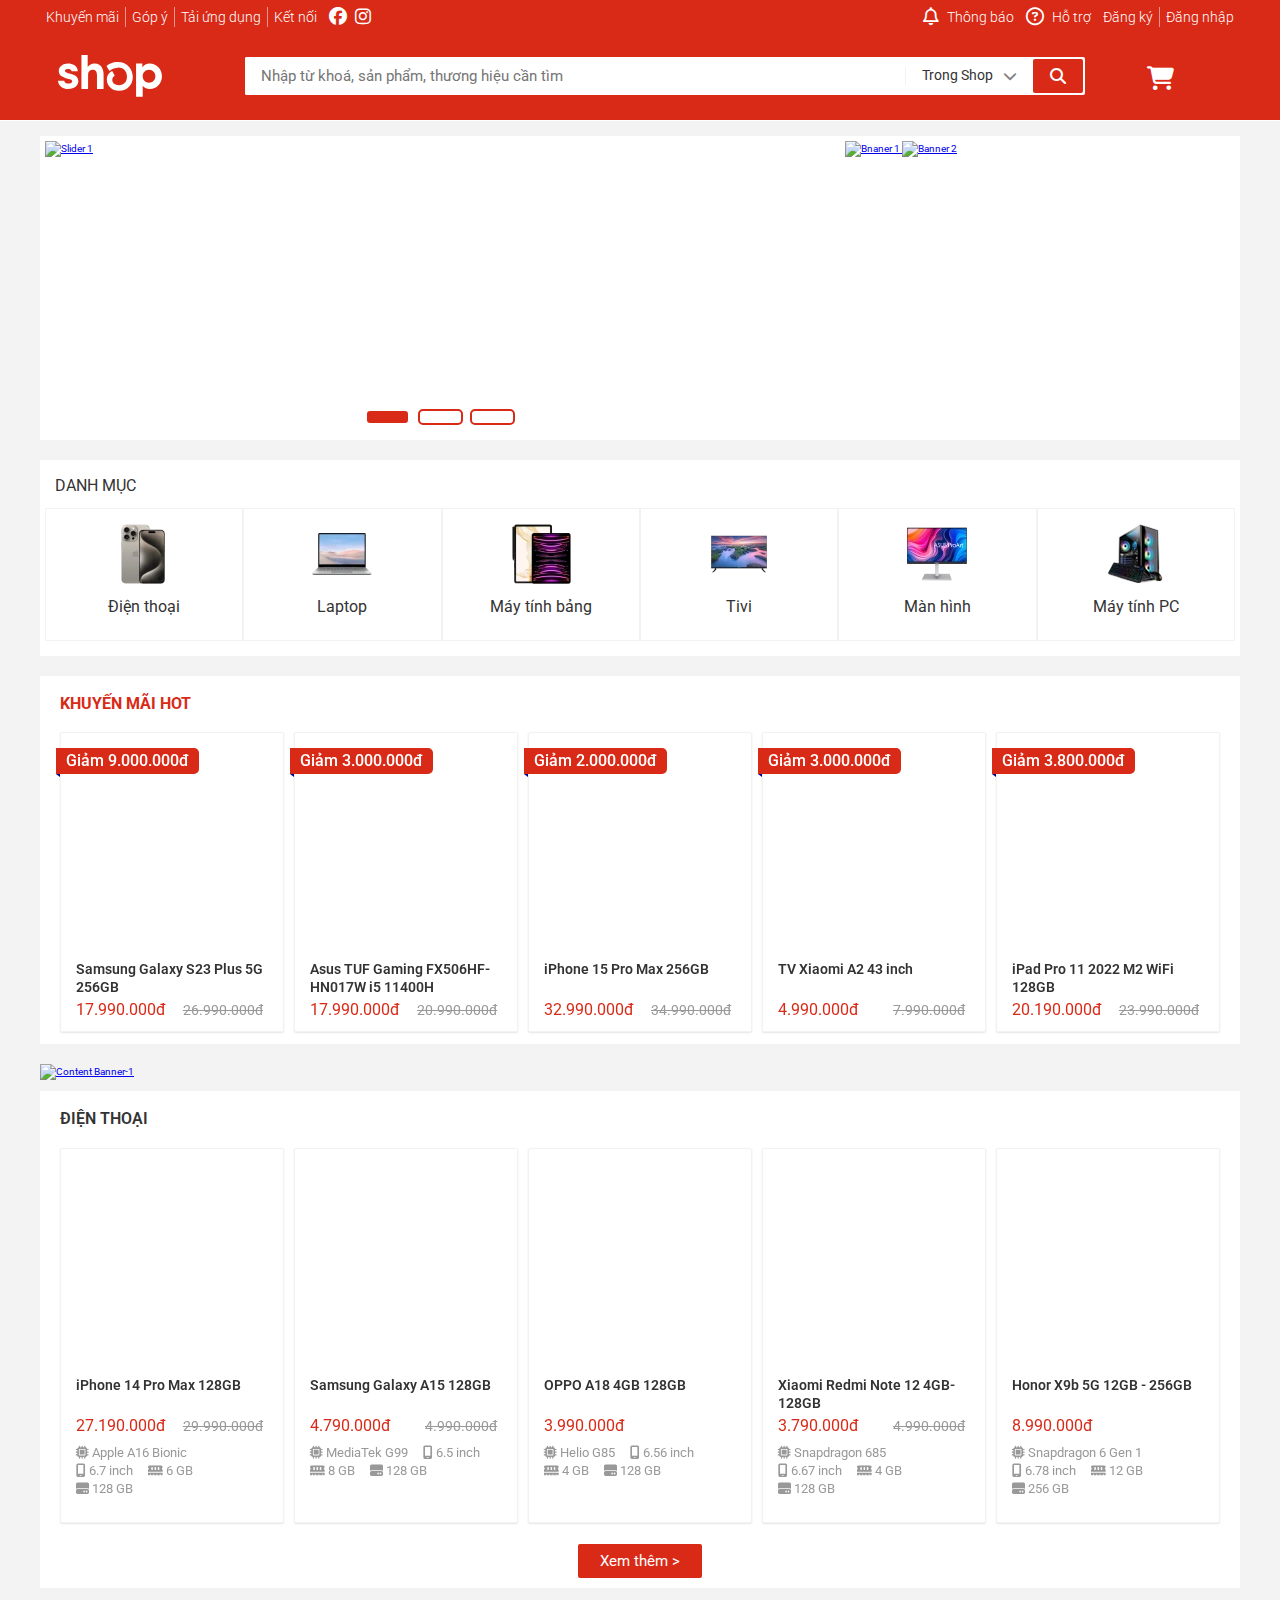
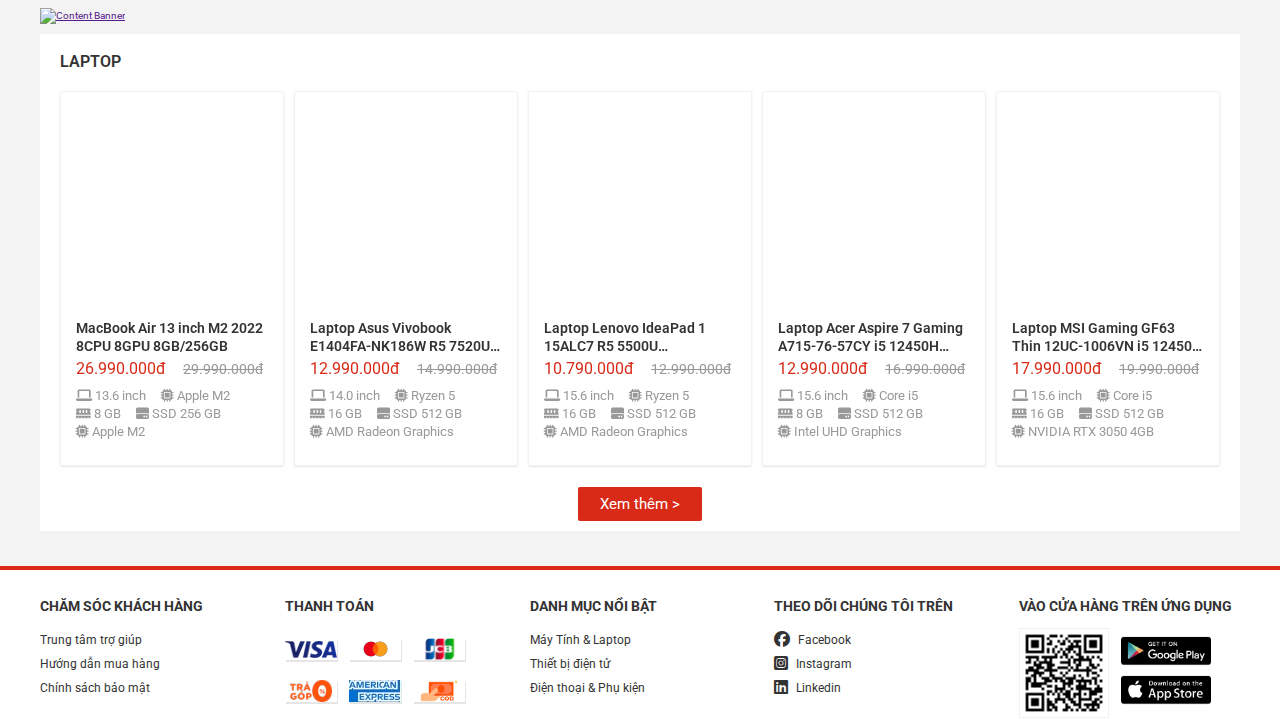
==== commit 78fdcc77: "Update index.html" ====
--- a/index.html
+++ b/index.html
@@ -381,7 +381,7 @@
                         <div class="product-list">
                             <div class="row sm-gutter">
                                 <div class="col l-2-4 m-4 c-6">
-                                    <a href="./product.html" class="product-items">
+                                    <a href="#" class="product-items">
                                         <div class="product-item__img"
                                         style="background-image: url(https://cdn.anh.moe/c/rxZre.webp?wp=1);">
                                         </div>
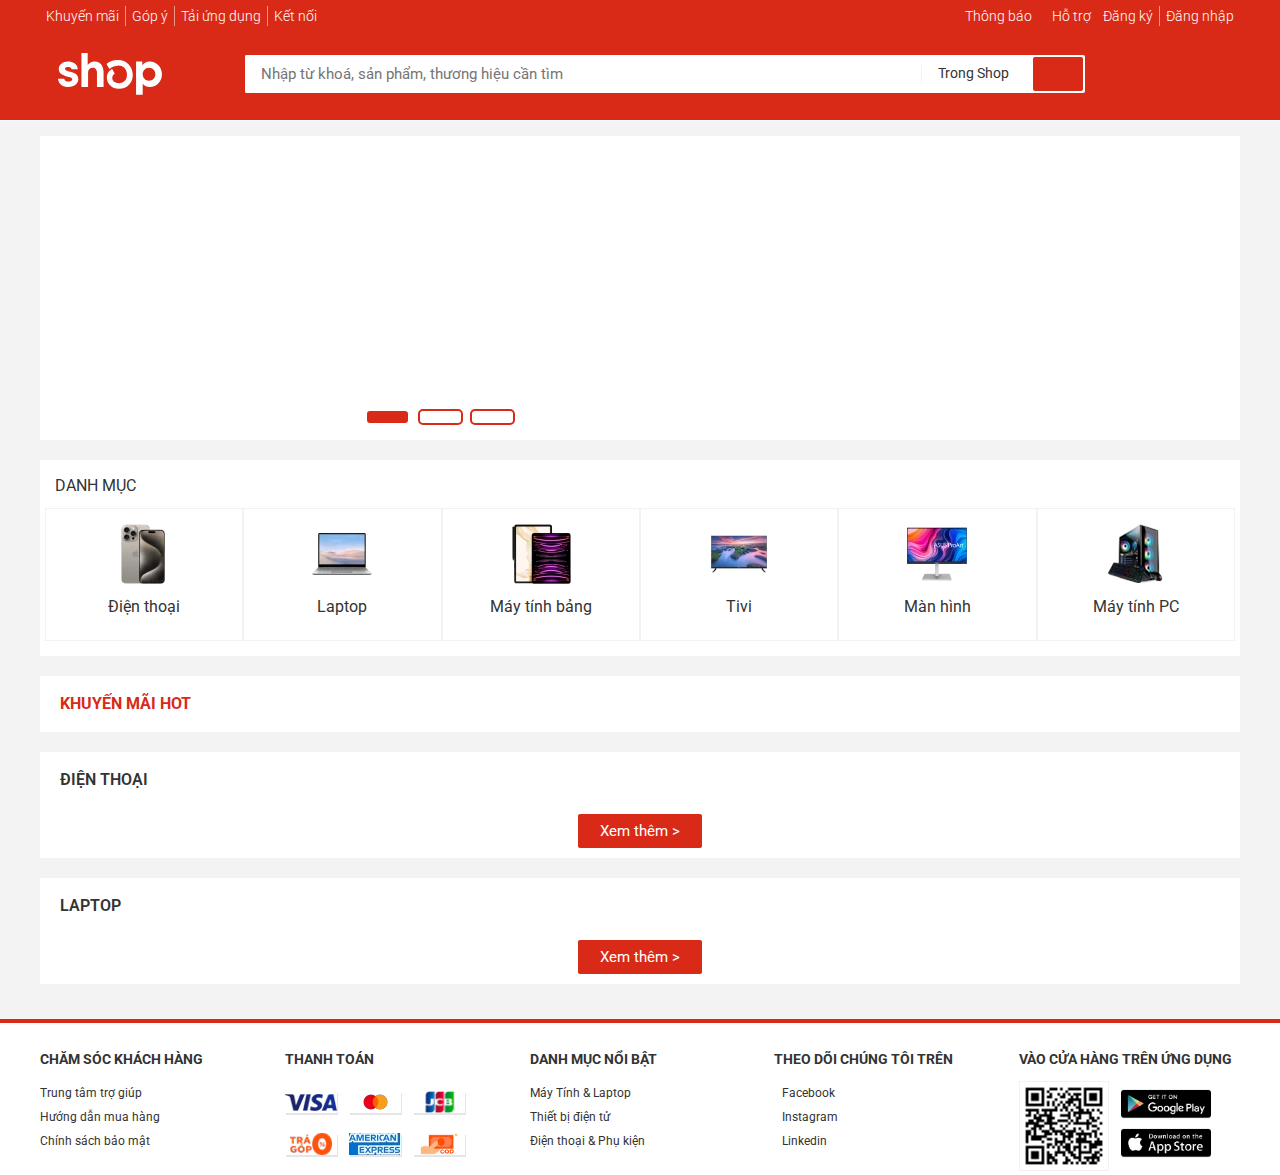
==== commit 082c1e71: "Add files via upload" ====
--- a/index.html
+++ b/index.html
@@ -4,12 +4,13 @@
     <meta charset="UTF-8">
     <meta name="viewport" content="width=device-width, initial-scale=1.0">
     <title>Demo - My Shop | Home</title>
+    <link rel="shortcut icon" href="#">
     <link rel="stylesheet" href="./assets/css/normalize.min.css">
     <link rel="stylesheet" href="./assets/css/base.css">
     <link rel="stylesheet" href="./assets/css/style.css">
     <link rel="stylesheet" href="./assets/css/grid.css">
     <link rel="stylesheet" href="./assets/css/responsive.css">
-    <link rel="stylesheet" href="https://cdnjs.cloudflare.com/ajax/libs/font-awesome/6.5.1/css/all.min.css">
+    <link rel="stylesheet" href="./assets/font/fontawesome-free-6.5.1-web/css/all.min.css">
     <link href="https://fonts.googleapis.com/css2?family=Roboto:ital,wght@0,300;0,400;0,700;1,500&display=swap" rel="stylesheet">
 </head>
 <body>
@@ -249,19 +250,7 @@
                         <div class="row sm-gutter">                        
                             <div class="col l-8">                                
                                 <div class="slider-left">                                
-                                    <div class="slider-list">
-                                        <a href="#" class="slider__links active">
-                                            <img src="https://cdn.anh.moe/c/rfTmk.png?wp=1" 
-                                            alt="Slider 1" class="slider-img">    
-                                        </a>
-                                        <a href="#" class="slider__links">
-                                            <img src="https://cdn.anhmoe.sbs/c/ssFXh.webp?wp=1"                                             
-                                            alt="Slider 2" class="slider-img">    
-                                        </a>
-                                        <a href="#" class="slider__links">
-                                            <img src="https://cdn.anh.moe/c/rfUqh.png?wp=1" 
-                                            alt="Slider 3" class="slider-img">    
-                                        </a>
+                                    <div id="slide-list" class="slider-list">
                                     </div>                                          
                                     <div class="slide-btn">
                                         <span class="slide-dot active"></span>
@@ -271,15 +260,7 @@
                                 </div>                            
                             </div>                        
                             <div class="col l-4">
-                                <div class="slider-right">
-                                    <a href="#" class="slider__banner">
-                                        <img src="https://cdn.anh.moe/c/rfEis.png?wp=1"                                          
-                                        alt="Bnaner 1" class="sbanner-img">
-                                    </a>
-                                    <a href="#" class="slider__banner">
-                                        <img src="https://cdn.anh.moe/c/rfipO.png?wp=1" 
-                                        alt="Banner 2" class="sbanner-img">
-                                    </a>                                
+                                <div id="slide-banner" class="slider-right">                                    
                                 </div>
                             </div>
                         </div>
@@ -379,260 +360,18 @@
                     <div class="product">                        
                         <h1 class="product__heading">Khuyến mãi Hot</h1>
                         <div class="product-list">
-                            <div class="row sm-gutter">
-                                <div class="col l-2-4 m-4 c-6">
-                                    <a href="#" class="product-items">
-                                        <div class="product-item__img"
-                                        style="background-image: url(https://cdn.anh.moe/c/rxZre.webp?wp=1);">
-                                        </div>
-                                        <h3 class="product-item__name">Samsung Galaxy S23 Plus 5G 256GB</h3>
-                                        <div class="product-item__price">
-                                            <span class="product-item__cur">17.990.000đ</span>
-                                            <span class="product-item__old">26.990.000đ</span>
-                                        </div>
-                                        <div class="product-item__lable">
-                                            <h3>Giảm 9.000.000đ</h3>
-                                        </div>
-                                    </a>
-                                </div>
-                                <div class="col l-2-4 m-4 c-6">
-                                    <a href="#" class="product-items">
-                                        <div class="product-item__img" 
-                                        style="background-image: url(https://cdn.anh.moe/c/rNj3T.webp?wp=1);">
-                                        </div>
-                                        <h3 class="product-item__name">Asus TUF Gaming FX506HF-HN017W i5 11400H</h3>
-                                        <div class="product-item__price">
-                                            <span class="product-item__cur">17.990.000đ</span>
-                                            <span class="product-item__old">20.990.000đ</span>
-                                        </div>
-                                        <div class="product-item__lable">
-                                            <h3>Giảm 3.000.000đ</h3>
-                                        </div>
-                                    </a>
-                                </div>
-                                <div class="col l-2-4 m-4 c-6">
-                                    <a href="#" class="product-items">
-                                        <div class="product-item__img" 
-                                        style="background-image: url(https://cdn.anh.moe/c/rNwFJ.webp?wp=1);">
-                                        </div>
-                                        <h3 class="product-item__name">iPhone 15 Pro Max 256GB</h3>
-                                        <div class="product-item__price">
-                                            <span class="product-item__cur">32.990.000đ</span>
-                                            <span class="product-item__old">34.990.000đ</span>
-                                        </div>
-                                        <div class="product-item__lable">
-                                            <h3>Giảm 2.000.000đ</h3>
-                                        </div>
-                                    </a>
-                                </div>
-                                <div class="col l-2-4 m-4 c-6">
-                                    <a href="#" class="product-items">
-                                        <div class="product-item__img" 
-                                        style="background-image: url(https://cdn.anh.moe/c/rd2Yk.webp?wp=1);">
-                                        </div>
-                                        <h3 class="product-item__name">TV Xiaomi A2 43 inch</h3>
-                                        <div class="product-item__price">
-                                            <span class="product-item__cur">4.990.000đ</span>
-                                            <span class="product-item__old">7.990.000đ</span>
-                                        </div>
-                                        <div class="product-item__lable">
-                                            <h3>Giảm 3.000.000đ</h3>
-                                        </div>
-                                    </a>
-                                </div>
-                                <div class="col l-2-4 m-4 c-6">
-                                    <a href="#" class="product-items">
-                                        <div class="product-item__img" 
-                                        style="background-image: url(https://cdn.anh.moe/c/rdDXh.webp?wp=1);">
-                                        </div>
-                                        <h3 class="product-item__name">iPad Pro 11 2022 M2 WiFi 128GB</h3>
-                                        <div class="product-item__price">
-                                            <span class="product-item__cur">20.190.000đ</span>
-                                            <span class="product-item__old">23.990.000đ</span>
-                                        </div>
-                                        <div class="product-item__lable">
-                                            <h3>Giảm 3.800.000đ</h3>
-                                        </div>
-                                    </a>
-                                </div>                                
-                            </div>
-                        </div>
-                    </div>
-                    <!-- Banner -->                  
-                    <a href="#" class="banner">
-                        <img src="https://cdn.anhmoe.sbs/c/seNTJ.webp?wp=1" 
-                        alt="Content Banner-1" class="c-banner__img">                        
-                    </a>
+                            <div id="product-sale" class="row sm-gutter">                                
+                            </div>
+                        </div>
+                    </div>
+                    <!-- Banner --> 
+                    <div id="banner-1">                        
+                    </div>                 
                     <!-- Product-2 -->
                     <div class="product">                        
                         <h1 class="product__heading-2">Điện thoại</h1>
                         <div class="product-list">
-                            <div class="row sm-gutter">                            
-                                <div class="col l-2-4 m-4 c-6">
-                                    <a href="#" class="product-items">
-                                        <div class="product-item__img" 
-                                        style="background-image: url(https://cdn.anhmoe.sbs/c/suCvD.webp?wp=1);">
-                                        </div>
-                                        <h3 class="product-item__name">iPhone 14 Pro Max 128GB</h3>
-                                        <div class="product-item__price">
-                                            <span class="product-item__cur">27.190.000đ</span>
-                                            <span class="product-item__old">29.990.000đ</span>
-                                        </div> 
-                                        <div class="product-item__info">
-                                            <span title="CPU">
-                                                <i class="fa-solid fa-microchip"></i>
-                                                Apple A16 Bionic
-                                            </span>
-                                            <span title="Màn hình">
-                                                <i class="fa-solid fa-mobile-screen"></i>
-                                                6.7 inch
-                                            </span>
-                                            <span title="Ram">
-                                                <i class="fa-solid fa-memory"></i>
-                                                6 GB
-                                            </span>
-                                            <span title="Bộ nhớ trong">
-                                                <i class="fa-solid fa-hard-drive"></i>
-                                                128 GB
-                                            </span>
-                                        </div>  
-                                        <div class="product-item__btn">
-                                            <button class="btn btn--primary product-item__buy">Mua</button>
-                                        </div>                                     
-                                    </a>
-                                </div>
-                                <div class="col l-2-4 m-4 c-6">
-                                    <a href="#" class="product-items">
-                                        <div class="product-item__img" 
-                                        style="background-image: url(https://cdn.anhmoe.sbs/c/se8aA.webp?wp=1);">
-                                        </div>
-                                        <h3 class="product-item__name">Samsung Galaxy A15 128GB</h3>
-                                        <div class="product-item__price">
-                                            <span class="product-item__cur">4.790.000đ</span>
-                                            <span class="product-item__old">4.990.000đ</span>
-                                        </div> 
-                                        <div class="product-item__info">
-                                            <span title="CPU">
-                                                <i class="fa-solid fa-microchip"></i>
-                                                MediaTek G99
-                                            </span>
-                                            <span title="Màn hình">
-                                                <i class="fa-solid fa-mobile-screen"></i>
-                                                6.5 inch
-                                            </span>
-                                            <span title="Ram">
-                                                <i class="fa-solid fa-memory"></i>
-                                                8 GB
-                                            </span>
-                                            <span title="Bộ nhớ trong">
-                                                <i class="fa-solid fa-hard-drive"></i>
-                                                128 GB
-                                            </span>
-                                        </div>  
-                                        <div class="product-item__btn">
-                                            <button class="btn btn--primary product-item__buy">Mua</button>
-                                        </div>                                     
-                                    </a>
-                                </div>
-                                <div class="col l-2-4 m-4 c-6">
-                                    <a href="#" class="product-items">
-                                        <div class="product-item__img" 
-                                        style="background-image: url(https://cdn.anhmoe.sbs/c/seele.webp?wp=1);">
-                                        </div>
-                                        <h3 class="product-item__name">OPPO A18 4GB 128GB</h3>
-                                        <div class="product-item__price">                                            
-                                            <span class="product-item__cur">3.990.000đ</span>
-                                            <span class="product-item__old"></span>
-                                        </div> 
-                                        <div class="product-item__info">
-                                            <span title="CPU">
-                                                <i class="fa-solid fa-microchip"></i>
-                                                Helio G85
-                                            </span>
-                                            <span title="Màn hình">
-                                                <i class="fa-solid fa-mobile-screen"></i>
-                                                6.56 inch
-                                            </span>
-                                            <span title="Ram">
-                                                <i class="fa-solid fa-memory"></i>
-                                                4 GB
-                                            </span>
-                                            <span title="Bộ nhớ trong">
-                                                <i class="fa-solid fa-hard-drive"></i>
-                                                128 GB
-                                            </span>
-                                        </div>  
-                                        <div class="product-item__btn">
-                                            <button class="btn btn--primary product-item__buy">Mua</button>
-                                        </div>                                     
-                                    </a>
-                                </div>
-                                <div class="col l-2-4 m-4 c-6">
-                                    <a href="#" class="product-items">
-                                        <div class="product-item__img" 
-                                        style="background-image: url(https://cdn.anhmoe.sbs/c/seRmp.webp?wp=1);">
-                                        </div>
-                                        <h3 class="product-item__name">Xiaomi Redmi Note 12 4GB-128GB</h3>
-                                        <div class="product-item__price">
-                                            <span class="product-item__cur">3.790.000đ</span>
-                                            <span class="product-item__old">4.990.000đ</span>
-                                        </div> 
-                                        <div class="product-item__info">
-                                            <span title="CPU">
-                                                <i class="fa-solid fa-microchip"></i>
-                                                Snapdragon 685
-                                            </span>
-                                            <span title="Màn hình">
-                                                <i class="fa-solid fa-mobile-screen"></i>
-                                                6.67 inch
-                                            </span>
-                                            <span title="Ram">
-                                                <i class="fa-solid fa-memory"></i>
-                                                4 GB
-                                            </span>
-                                            <span title="Bộ nhớ trong">
-                                                <i class="fa-solid fa-hard-drive"></i>
-                                                128 GB
-                                            </span>
-                                        </div>  
-                                        <div class="product-item__btn">
-                                            <button class="btn btn--primary product-item__buy">Mua</button>
-                                        </div>                                     
-                                    </a>
-                                </div>
-                                <div class="col l-2-4 m-4 c-6">
-                                    <a href="#" class="product-items">
-                                        <div class="product-item__img" 
-                                        style="background-image: url(https://cdn.anhmoe.sbs/c/seHMx.webp?wp=1);">
-                                        </div>
-                                        <h3 class="product-item__name">Honor X9b 5G 12GB - 256GB</h3>
-                                        <div class="product-item__price">
-                                            <span class="product-item__cur">8.990.000đ</span>
-                                            <span class="product-item__old"></span>                                            
-                                        </div> 
-                                        <div class="product-item__info">
-                                            <span title="CPU">
-                                                <i class="fa-solid fa-microchip"></i>
-                                                Snapdragon 6 Gen 1
-                                            </span>
-                                            <span title="Màn hình">
-                                                <i class="fa-solid fa-mobile-screen"></i>
-                                                6.78 inch
-                                            </span>
-                                            <span title="Ram">
-                                                <i class="fa-solid fa-memory"></i>
-                                                12 GB
-                                            </span>
-                                            <span title="Bộ nhớ trong">
-                                                <i class="fa-solid fa-hard-drive"></i>
-                                                256 GB
-                                            </span>
-                                        </div>  
-                                        <div class="product-item__btn">
-                                            <button class="btn btn--primary product-item__buy">Mua</button>
-                                        </div>                                     
-                                    </a>
-                                </div>                                                               
+                            <div id="product-phone" class="row sm-gutter">                                
                             </div>
                             <div class="row sm-gutter">
                                 <div class="product-view">
@@ -643,201 +382,14 @@
                             </div>                            
                         </div>
                     </div>
-                    <!-- Banner -->                  
-                    <a href="" class="banner">
-                        <img src="https://cdn.anh.moe/c/qEySx.png?wp=1" 
-                        alt="Content Banner" class="c-banner__img">                        
-                    </a>
+                    <!-- Banner -->
+                    <div id="banner-2">                        
+                    </div>                 
                     <!-- Product-3 -->
                     <div class="product">                        
                         <h1 class="product__heading-2">Laptop</h1>
                         <div class="product-list">
-                            <div class="row sm-gutter">                            
-                                <div class="col l-2-4 m-4 c-6">
-                                    <a href="#" class="product-items">
-                                        <div class="product-item__img" 
-                                        style="background-image: url(https://cdn.anhmoe.sbs/c/se5jW.webp?wp=1);">
-                                        </div>
-                                        <h3 class="product-item__name">MacBook Air 13 inch M2 2022 8CPU 8GPU 8GB/256GB</h3>
-                                        <div class="product-item__price">
-                                            <span class="product-item__cur">26.990.000đ</span>
-                                            <span class="product-item__old">29.990.000đ</span>
-                                        </div> 
-                                        <div class="product-item__info">
-                                            <span title="Màn hình">
-                                                <i class="fa-solid fa-laptop"></i>
-                                                13.6 inch
-                                            </span>
-                                            <span title="CPU">
-                                                <i class="fa-solid fa-microchip"></i>
-                                                Apple M2
-                                            </span>
-                                            <span title="Ram">
-                                                <i class="fa-solid fa-memory"></i>
-                                                8 GB
-                                            </span>
-                                            <span title="Bộ nhớ trong">
-                                                <i class="fa-solid fa-hard-drive"></i>
-                                                SSD 256 GB
-                                            </span>
-                                            <span title="Đồ Hoạ">
-                                                <i class="fa-solid fa-microchip"></i>
-                                                Apple M2
-                                            </span>
-                                        </div>  
-                                        <div class="product-item__btn">
-                                            <button class="btn btn--primary product-item__buy">Mua</button>
-                                        </div>                                     
-                                    </a>
-                                </div>
-                                <div class="col l-2-4 m-4 c-6">
-                                    <a href="#" class="product-items">
-                                        <div class="product-item__img" 
-                                        style="background-image: url(https://cdn.anhmoe.sbs/c/sqjTh.webp?wp=1);">
-                                        </div>
-                                        <h3 class="product-item__name">Laptop Asus Vivobook E1404FA-NK186W R5 7520U 16GB/512GB</h3>
-                                        <div class="product-item__price">
-                                            <span class="product-item__cur">12.990.000đ</span>
-                                            <span class="product-item__old">14.990.000đ</span>
-                                        </div>
-                                        <div class="product-item__info">
-                                            <span title="Màn hình">
-                                                <i class="fa-solid fa-laptop"></i>
-                                                14.0 inch
-                                            </span>
-                                            <span title="CPU">
-                                                <i class="fa-solid fa-microchip"></i>
-                                                Ryzen 5
-                                            </span>
-                                            <span title="Ram">
-                                                <i class="fa-solid fa-memory"></i>
-                                                16 GB
-                                            </span>
-                                            <span title="Bộ nhớ trong">
-                                                <i class="fa-solid fa-hard-drive"></i>
-                                                SSD 512 GB
-                                            </span>
-                                            <span title="Đồ Hoạ">
-                                                <i class="fa-solid fa-microchip"></i>
-                                                AMD Radeon Graphics
-                                            </span>
-                                        </div>  
-                                        <div class="product-item__btn">
-                                            <button class="btn btn--primary product-item__buy">Mua</button>
-                                        </div>                                     
-                                    </a>
-                                </div>
-                                <div class="col l-2-4 m-4 c-6">
-                                    <a href="#" class="product-items">
-                                        <div class="product-item__img" 
-                                        style="background-image: url(https://cdn.anhmoe.sbs/c/sq0lX.webp?wp=1);">
-                                        </div>
-                                        <h3 class="product-item__name">Laptop Lenovo IdeaPad 1 15ALC7 R5 5500U 16GB/512GB</h3>
-                                        <div class="product-item__price">
-                                            <span class="product-item__cur">10.790.000đ</span>
-                                            <span class="product-item__old">12.990.000đ</span>
-                                        </div> 
-                                        <div class="product-item__info">
-                                            <span title="Màn hình">
-                                                <i class="fa-solid fa-laptop"></i>
-                                                15.6 inch
-                                            </span>
-                                            <span title="CPU">
-                                                <i class="fa-solid fa-microchip"></i>
-                                                Ryzen 5
-                                            </span>
-                                            <span title="Ram">
-                                                <i class="fa-solid fa-memory"></i>
-                                                16 GB
-                                            </span>
-                                            <span title="Bộ nhớ trong">
-                                                <i class="fa-solid fa-hard-drive"></i>
-                                                SSD 512 GB
-                                            </span>
-                                            <span title="Đồ Hoạ">
-                                                <i class="fa-solid fa-microchip"></i>
-                                                AMD Radeon Graphics
-                                            </span>
-                                        </div>  
-                                        <div class="product-item__btn">
-                                            <button class="btn btn--primary product-item__buy">Mua</button>
-                                        </div>                                     
-                                    </a>
-                                </div>
-                                <div class="col l-2-4 m-4 c-6">
-                                    <a href="#" class="product-items">
-                                        <div class="product-item__img" 
-                                        style="background-image: url(https://cdn.anhmoe.sbs/c/sr4m6.webp?wp=1);">
-                                        </div>
-                                        <h3 class="product-item__name">Laptop Acer Aspire 7 Gaming A715-76-57CY i5 12450H 8GB/512GB</h3>
-                                        <div class="product-item__price">
-                                            <span class="product-item__cur">12.990.000đ</span>
-                                            <span class="product-item__old">16.990.000đ</span>
-                                        </div> 
-                                        <div class="product-item__info">
-                                            <span title="Màn hình">
-                                                <i class="fa-solid fa-laptop"></i>
-                                                15.6 inch
-                                            </span>
-                                            <span title="CPU">
-                                                <i class="fa-solid fa-microchip"></i>
-                                                Core i5
-                                            </span>
-                                            <span title="Ram">
-                                                <i class="fa-solid fa-memory"></i>
-                                                8 GB
-                                            </span>
-                                            <span title="Bộ nhớ trong">
-                                                <i class="fa-solid fa-hard-drive"></i>
-                                                SSD 512 GB
-                                            </span>
-                                            <span title="Đồ hoạ">
-                                                <i class="fa-solid fa-microchip"></i>
-                                                Intel UHD Graphics
-                                            </span>
-                                        </div>  
-                                        <div class="product-item__btn">
-                                            <button class="btn btn--primary product-item__buy">Mua</button>
-                                        </div>                                     
-                                    </a>
-                                </div>
-                                <div class="col l-2-4 m-4 c-6">
-                                    <a href="#" class="product-items">
-                                        <div class="product-item__img" 
-                                        style="background-image: url(https://cdn.anhmoe.sbs/c/sr7qd.webp?wp=1);">
-                                        </div>
-                                        <h3 class="product-item__name">Laptop MSI Gaming GF63 Thin 12UC-1006VN i5 12450H 16GB/512GB</h3>
-                                        <div class="product-item__price">
-                                            <span class="product-item__cur">17.990.000đ</span>
-                                            <span class="product-item__old">19.990.000đ</span>
-                                        </div> 
-                                        <div class="product-item__info">
-                                            <span title="Màn hình">
-                                                <i class="fa-solid fa-laptop"></i>
-                                                15.6 inch
-                                            </span>
-                                            <span title="CPU">
-                                                <i class="fa-solid fa-microchip"></i>
-                                                Core i5
-                                            </span>
-                                            <span title="Ram">
-                                                <i class="fa-solid fa-memory"></i>
-                                                16 GB
-                                            </span>
-                                            <span title="Bộ nhớ trong">
-                                                <i class="fa-solid fa-hard-drive"></i>
-                                                SSD 512 GB
-                                            </span>
-                                            <span title="Đồ Hoạ">
-                                                <i class="fa-solid fa-microchip"></i>
-                                                NVIDIA RTX 3050 4GB
-                                            </span>
-                                        </div>  
-                                        <div class="product-item__btn">
-                                            <button class="btn btn--primary product-item__buy">Mua</button>
-                                        </div>                                     
-                                    </a>
-                                </div>                                                                                              
+                            <div id="product-laptop" class="row sm-gutter">                                
                             </div>
                             <div class="row sm-gutter">
                                 <div class="product-view">
@@ -949,9 +501,10 @@
             </div>    
         </footer>
     </div>
+    <script src="/assets/js/db.js"></script>
     <script src="./assets/js/main.js"></script>
-    <script>
+    <script>        
         handledEvents();
     </script>   
 </body>
-</html>
+</html>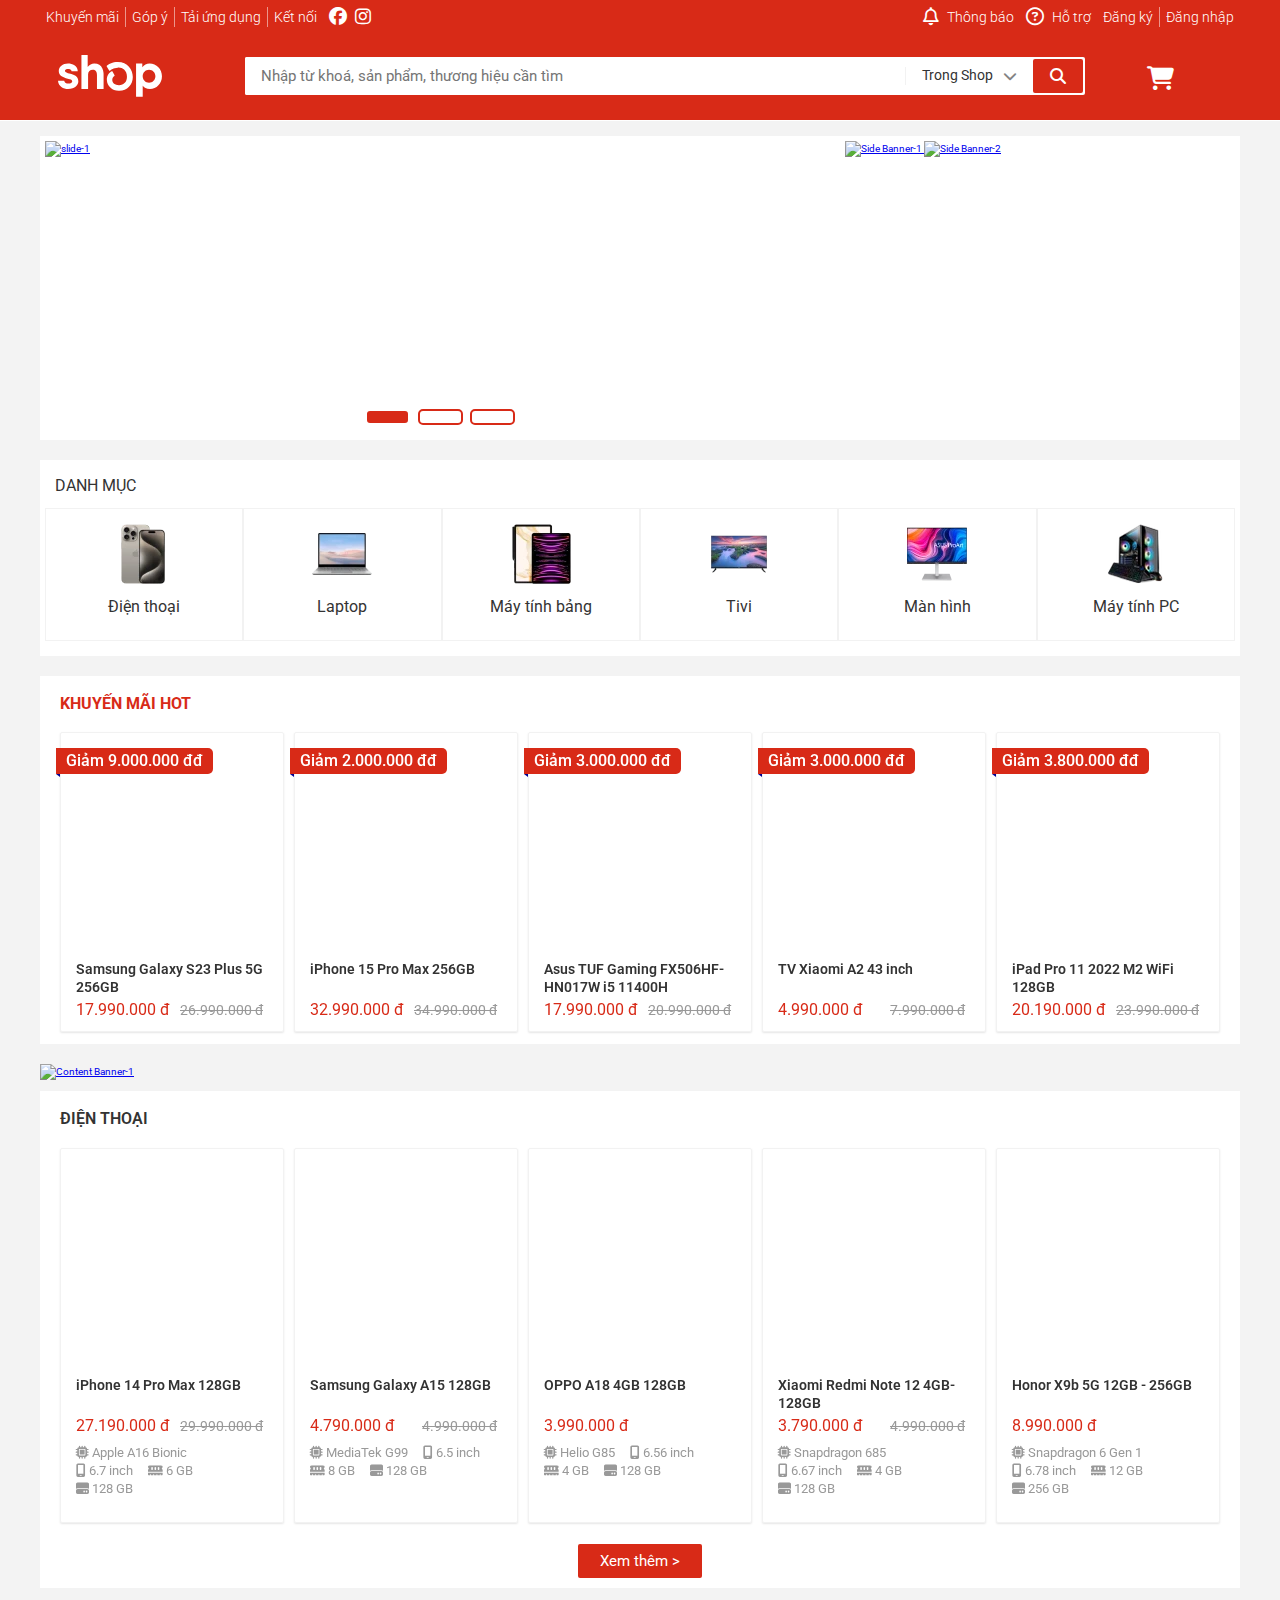
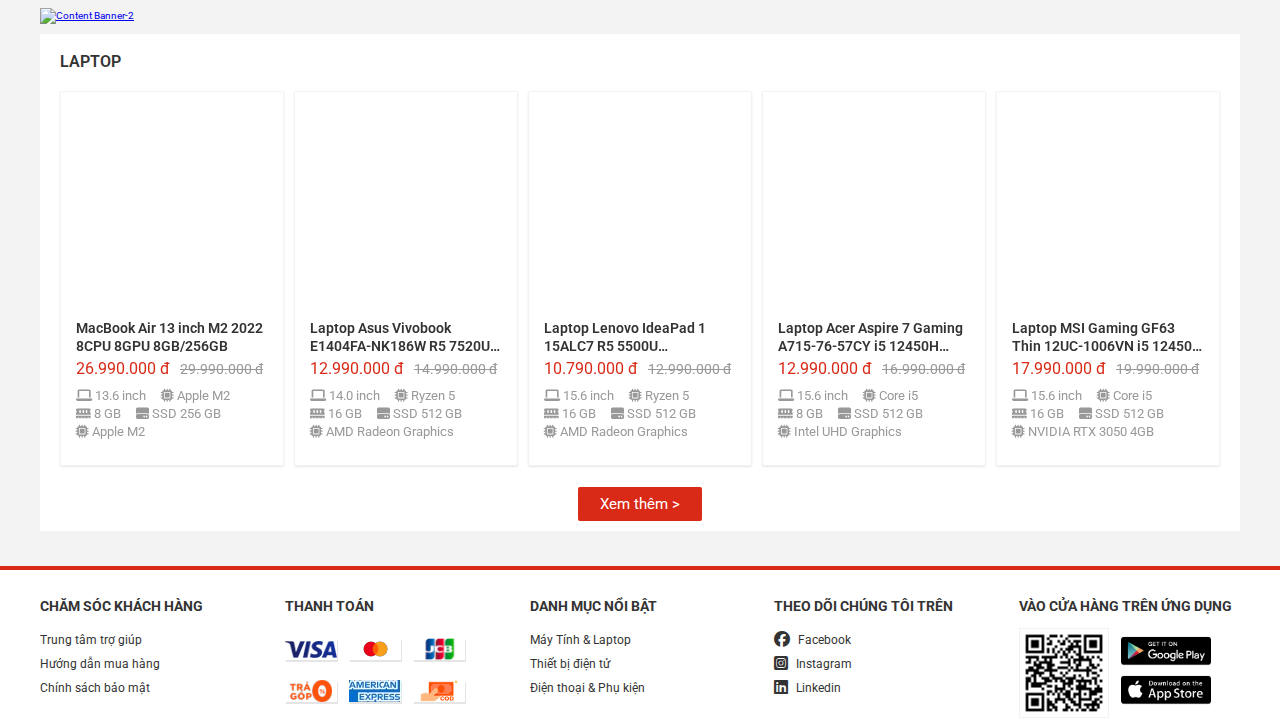
==== commit 107cf9e2: "Update index.html" ====
--- a/index.html
+++ b/index.html
@@ -10,7 +10,7 @@
     <link rel="stylesheet" href="./assets/css/style.css">
     <link rel="stylesheet" href="./assets/css/grid.css">
     <link rel="stylesheet" href="./assets/css/responsive.css">
-    <link rel="stylesheet" href="./assets/font/fontawesome-free-6.5.1-web/css/all.min.css">
+    <link rel="stylesheet" href="https://cdnjs.cloudflare.com/ajax/libs/font-awesome/6.5.1/css/all.min.css">
     <link href="https://fonts.googleapis.com/css2?family=Roboto:ital,wght@0,300;0,400;0,700;1,500&display=swap" rel="stylesheet">
 </head>
 <body>
@@ -507,4 +507,4 @@
         handledEvents();
     </script>   
 </body>
-</html>+</html>
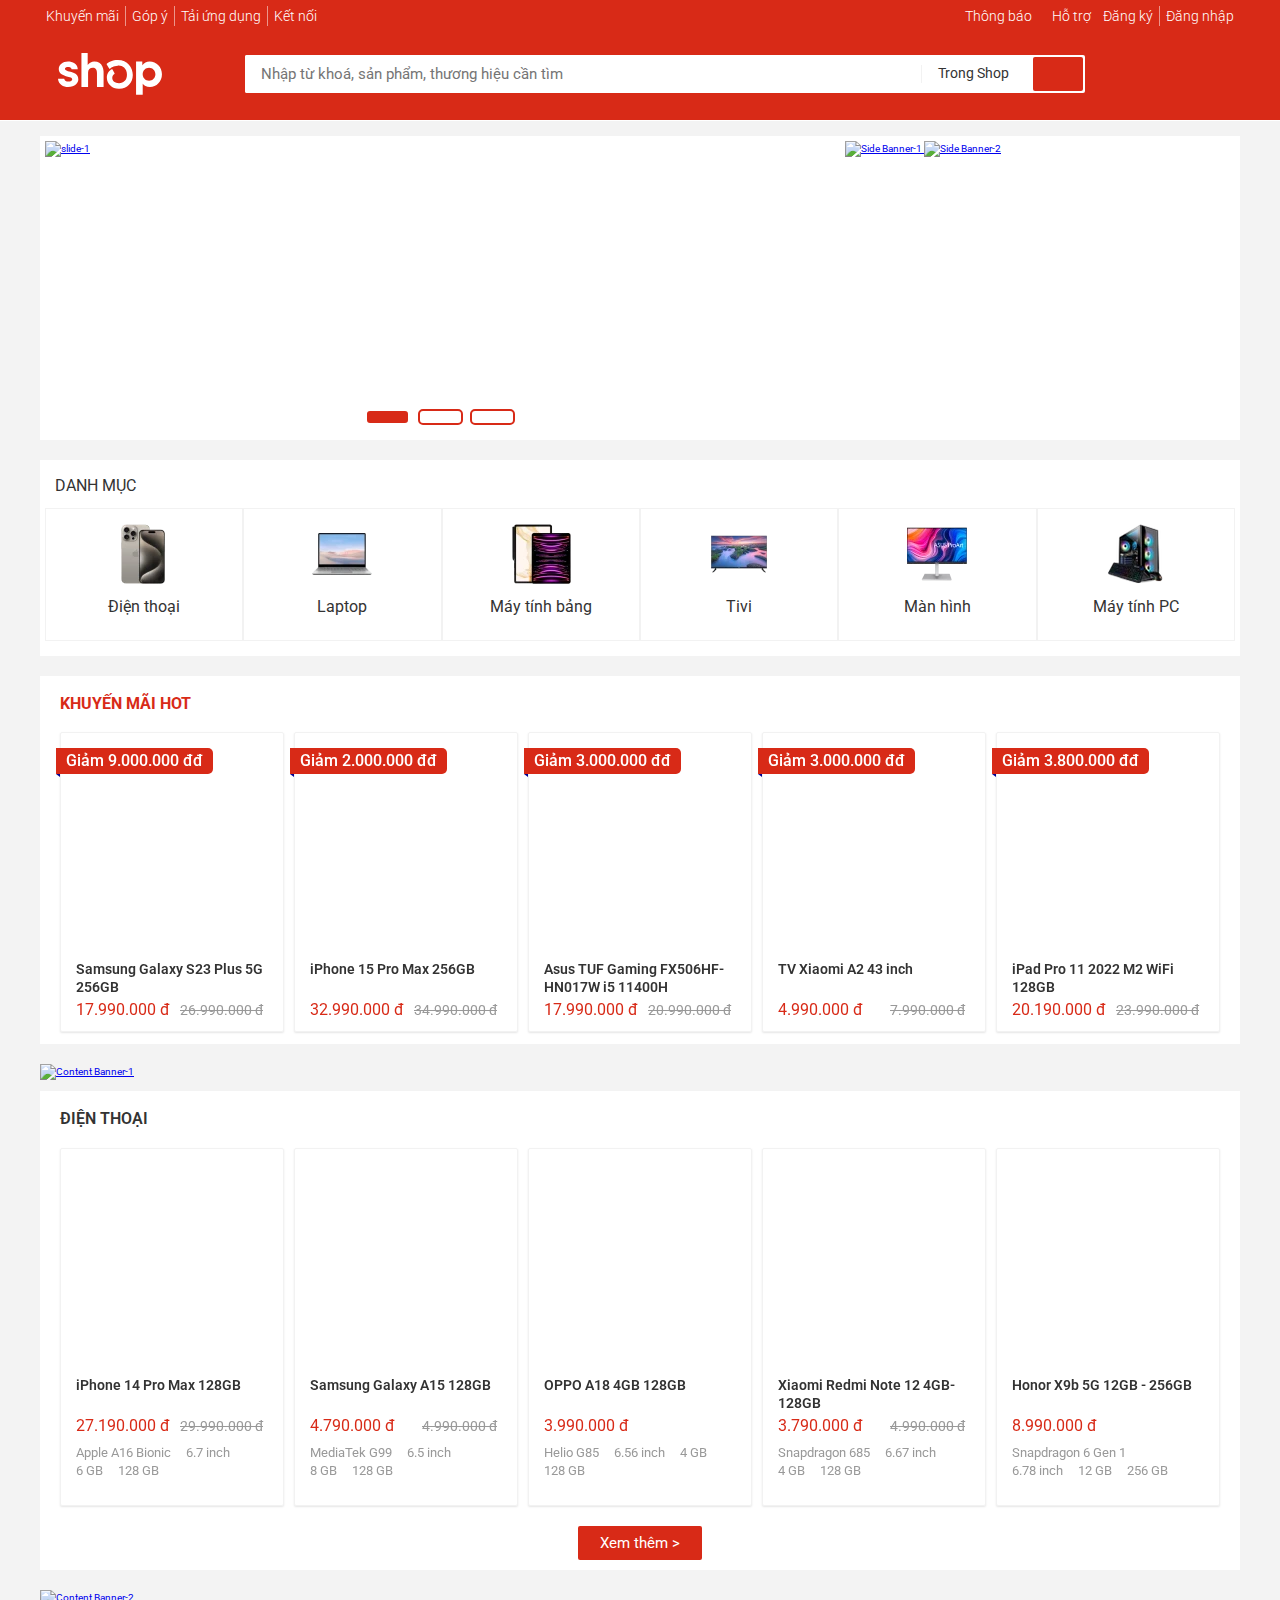
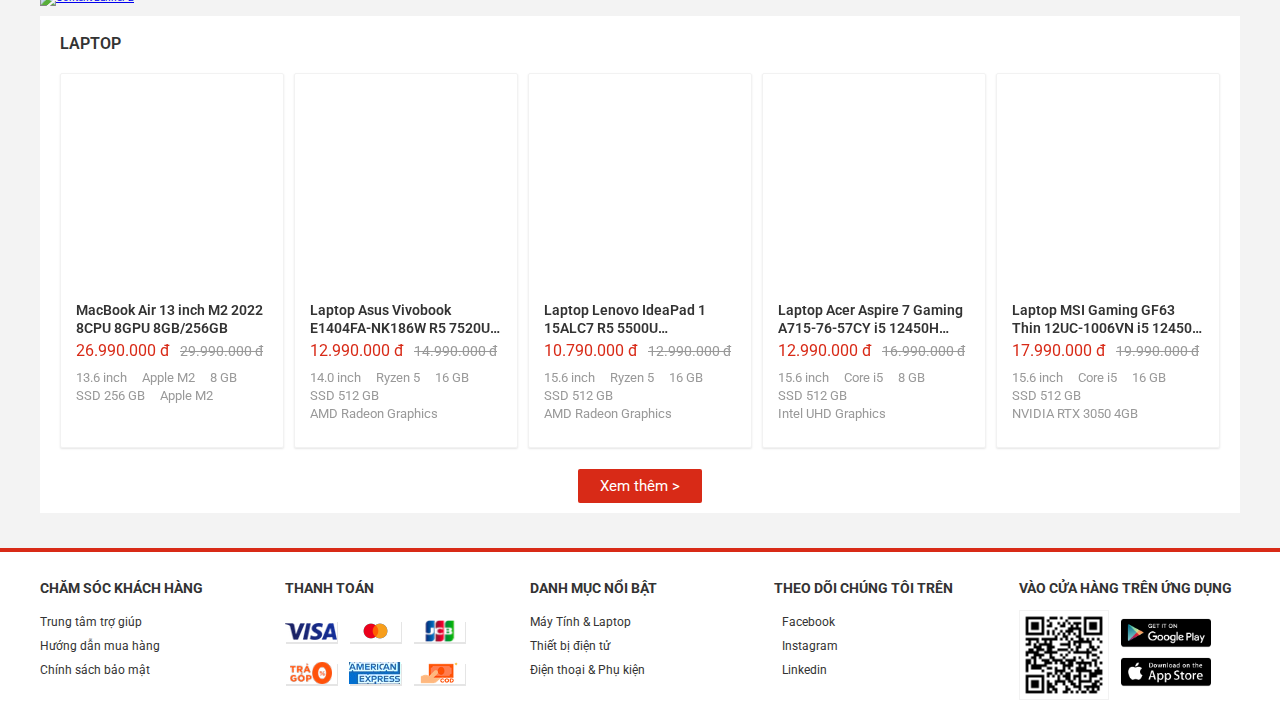
==== commit 08f23494: "Add files via upload" ====
--- a/index.html
+++ b/index.html
@@ -10,7 +10,7 @@
     <link rel="stylesheet" href="./assets/css/style.css">
     <link rel="stylesheet" href="./assets/css/grid.css">
     <link rel="stylesheet" href="./assets/css/responsive.css">
-    <link rel="stylesheet" href="https://cdnjs.cloudflare.com/ajax/libs/font-awesome/6.5.1/css/all.min.css">
+    <link rel="stylesheet" href="./assets/font/fontawesome-free-6.5.1-web/css/all.min.css">
     <link href="https://fonts.googleapis.com/css2?family=Roboto:ital,wght@0,300;0,400;0,700;1,500&display=swap" rel="stylesheet">
 </head>
 <body>
@@ -138,15 +138,11 @@
                         <!-- Search -->
                         <div class="header-search">
                             <div class="header-search__wrap">
-                                <input type="text" class="header-search__box" placeholder="Nhập từ khoá, sản phẩm, thương hiệu cần tìm">
+                                <input type="text" id="search__box" class="header-search__box" placeholder="Nhập từ khoá, sản phẩm, thương hiệu cần tìm">
                                 <!-- Search-History -->
                                 <div class="search-history">
                                     <h3 class="search-history__heading">Lịch sử tìm kiếm</h3>
-                                    <ul class="search-history__list">
-                                        <li class="search-history__items">
-                                            <a href="#" class="search-history__links">Vga GT 1030 2gb ddr5</a>
-                                        </li>                                        
-                                    </ul>
+                                    <ul class="search-history__list" id="sarch-list"></ul>
                                 </div>
                             </div>                            
                             <div class="header-search__select">
@@ -251,6 +247,20 @@
                             <div class="col l-8">                                
                                 <div class="slider-left">                                
                                     <div id="slide-list" class="slider-list">
+                                        <!--
+                                        <a href="#" class="slider__links active">
+                                            <img src="https://cdn.anh.moe/c/rfTmk.png?wp=1" 
+                                            alt="Slider 1" class="slider-img">    
+                                        </a>
+                                        <a href="#" class="slider__links">
+                                            <img src="https://cdn.anhmoe.sbs/c/ssFXh.webp?wp=1"                                             
+                                            alt="Slider 2" class="slider-img">    
+                                        </a>
+                                        <a href="#" class="slider__links">
+                                            <img src="https://cdn.anh.moe/c/rfUqh.png?wp=1" 
+                                            alt="Slider 3" class="slider-img">    
+                                        </a>
+                                        -->
                                     </div>                                          
                                     <div class="slide-btn">
                                         <span class="slide-dot active"></span>
@@ -260,7 +270,17 @@
                                 </div>                            
                             </div>                        
                             <div class="col l-4">
-                                <div id="slide-banner" class="slider-right">                                    
+                                <div id="slide-banner" class="slider-right">
+                                    <!--                                    
+                                    <a href="#" class="slider__banner">
+                                        <img src="https://cdn.anh.moe/c/rfEis.png?wp=1"                                          
+                                        alt="Bnaner 1" class="sbanner-img">
+                                    </a>
+                                    <a href="#" class="slider__banner">
+                                        <img src="https://cdn.anh.moe/c/rfipO.png?wp=1" 
+                                        alt="Banner 2" class="sbanner-img">
+                                    </a>
+                                    -->
                                 </div>
                             </div>
                         </div>
@@ -361,17 +381,267 @@
                         <h1 class="product__heading">Khuyến mãi Hot</h1>
                         <div class="product-list">
                             <div id="product-sale" class="row sm-gutter">                                
+                                <!--
+                                <div class="col l-2-4 m-4 c-6">
+                                    <a href="./product.html" class="product-items">
+                                        <div class="product-item__img"
+                                        style="background-image: url(https://cdn.anh.moe/c/rxZre.webp?wp=1);">
+                                        </div>
+                                        <h3 class="product-item__name">Samsung Galaxy S23 Plus 5G 256GB</h3>
+                                        <div class="product-item__price">
+                                            <span class="product-item__cur">17.990.000đ</span>
+                                            <span class="product-item__old">26.990.000đ</span>
+                                        </div>
+                                        <div class="product-item__lable">
+                                            <h3>Giảm 9.000.000đ</h3>
+                                        </div>
+                                    </a>
+                                </div>
+                                <div class="col l-2-4 m-4 c-6">
+                                    <a href="#" class="product-items">
+                                        <div class="product-item__img" 
+                                        style="background-image: url(https://cdn.anh.moe/c/rNj3T.webp?wp=1);">
+                                        </div>
+                                        <h3 class="product-item__name">Asus TUF Gaming FX506HF-HN017W i5 11400H</h3>
+                                        <div class="product-item__price">
+                                            <span class="product-item__cur">17.990.000đ</span>
+                                            <span class="product-item__old">20.990.000đ</span>
+                                        </div>
+                                        <div class="product-item__lable">
+                                            <h3>Giảm 3.000.000đ</h3>
+                                        </div>
+                                    </a>
+                                </div>
+                                <div class="col l-2-4 m-4 c-6">
+                                    <a href="#" class="product-items">
+                                        <div class="product-item__img" 
+                                        style="background-image: url(https://cdn.anh.moe/c/rNwFJ.webp?wp=1);">
+                                        </div>
+                                        <h3 class="product-item__name">iPhone 15 Pro Max 256GB</h3>
+                                        <div class="product-item__price">
+                                            <span class="product-item__cur">32.990.000đ</span>
+                                            <span class="product-item__old">34.990.000đ</span>
+                                        </div>
+                                        <div class="product-item__lable">
+                                            <h3>Giảm 2.000.000đ</h3>
+                                        </div>
+                                    </a>
+                                </div>
+                                <div class="col l-2-4 m-4 c-6">
+                                    <a href="#" class="product-items">
+                                        <div class="product-item__img" 
+                                        style="background-image: url(https://cdn.anh.moe/c/rd2Yk.webp?wp=1);">
+                                        </div>
+                                        <h3 class="product-item__name">TV Xiaomi A2 43 inch</h3>
+                                        <div class="product-item__price">
+                                            <span class="product-item__cur">4.990.000đ</span>
+                                            <span class="product-item__old">7.990.000đ</span>
+                                        </div>
+                                        <div class="product-item__lable">
+                                            <h3>Giảm 3.000.000đ</h3>
+                                        </div>
+                                    </a>
+                                </div>
+                                <div class="col l-2-4 m-4 c-6">
+                                    <a href="#" class="product-items">
+                                        <div class="product-item__img" 
+                                        style="background-image: url(https://cdn.anh.moe/c/rdDXh.webp?wp=1);">
+                                        </div>
+                                        <h3 class="product-item__name">iPad Pro 11 2022 M2 WiFi 128GB</h3>
+                                        <div class="product-item__price">
+                                            <span class="product-item__cur">20.190.000đ</span>
+                                            <span class="product-item__old">23.990.000đ</span>
+                                        </div>
+                                        <div class="product-item__lable">
+                                            <h3>Giảm 3.800.000đ</h3>
+                                        </div>
+                                    </a>
+                                </div>
+                                -->                                
                             </div>
                         </div>
                     </div>
                     <!-- Banner --> 
-                    <div id="banner-1">                        
+                    <div id="banner-1">
+                        <!--
+                        <a href="#" class="banner">
+                            <img src="https://cdn.anhmoe.sbs/c/seNTJ.webp?wp=1"
+                            alt="Content Banner-1" class="c-banner__img">
+                        </a>
+                        -->
                     </div>                 
                     <!-- Product-2 -->
                     <div class="product">                        
                         <h1 class="product__heading-2">Điện thoại</h1>
                         <div class="product-list">
-                            <div id="product-phone" class="row sm-gutter">                                
+                            <div id="product-phone" class="row sm-gutter">                            
+                                <!--
+                                <div class="col l-2-4 m-4 c-6">
+                                    <a href="#" class="product-items">
+                                        <div class="product-item__img" 
+                                        style="background-image: url(https://cdn.anhmoe.sbs/c/suCvD.webp?wp=1);">
+                                        </div>
+                                        <h3 class="product-item__name">iPhone 14 Pro Max 128GB</h3>
+                                        <div class="product-item__price">
+                                            <span class="product-item__cur">27.190.000đ</span>
+                                            <span class="product-item__old">29.990.000đ</span>
+                                        </div> 
+                                        <div class="product-item__info">
+                                            <span title="CPU">
+                                                <i class="fa-solid fa-microchip"></i>
+                                                Apple A16 Bionic
+                                            </span>
+                                            <span title="Màn hình">
+                                                <i class="fa-solid fa-mobile-screen"></i>
+                                                6.7 inch
+                                            </span>
+                                            <span title="Ram">
+                                                <i class="fa-solid fa-memory"></i>
+                                                6 GB
+                                            </span>
+                                            <span title="Bộ nhớ trong">
+                                                <i class="fa-solid fa-hard-drive"></i>
+                                                128 GB
+                                            </span>
+                                        </div>  
+                                        <div class="product-item__btn">
+                                            <button class="btn btn--primary product-item__buy">Mua</button>
+                                        </div>                                     
+                                    </a>
+                                </div>
+                                <div class="col l-2-4 m-4 c-6">
+                                    <a href="#" class="product-items">
+                                        <div class="product-item__img" 
+                                        style="background-image: url(https://cdn.anhmoe.sbs/c/se8aA.webp?wp=1);">
+                                        </div>
+                                        <h3 class="product-item__name">Samsung Galaxy A15 128GB</h3>
+                                        <div class="product-item__price">
+                                            <span class="product-item__cur">4.790.000đ</span>
+                                            <span class="product-item__old">4.990.000đ</span>
+                                        </div> 
+                                        <div class="product-item__info">
+                                            <span title="CPU">
+                                                <i class="fa-solid fa-microchip"></i>
+                                                MediaTek G99
+                                            </span>
+                                            <span title="Màn hình">
+                                                <i class="fa-solid fa-mobile-screen"></i>
+                                                6.5 inch
+                                            </span>
+                                            <span title="Ram">
+                                                <i class="fa-solid fa-memory"></i>
+                                                8 GB
+                                            </span>
+                                            <span title="Bộ nhớ trong">
+                                                <i class="fa-solid fa-hard-drive"></i>
+                                                128 GB
+                                            </span>
+                                        </div>  
+                                        <div class="product-item__btn">
+                                            <button class="btn btn--primary product-item__buy">Mua</button>
+                                        </div>                                     
+                                    </a>
+                                </div>
+                                <div class="col l-2-4 m-4 c-6">
+                                    <a href="#" class="product-items">
+                                        <div class="product-item__img" 
+                                        style="background-image: url(https://cdn.anhmoe.sbs/c/seele.webp?wp=1);">
+                                        </div>
+                                        <h3 class="product-item__name">OPPO A18 4GB 128GB</h3>
+                                        <div class="product-item__price">                                            
+                                            <span class="product-item__cur">3.990.000đ</span>
+                                            <span class="product-item__old"></span>
+                                        </div> 
+                                        <div class="product-item__info">
+                                            <span title="CPU">
+                                                <i class="fa-solid fa-microchip"></i>
+                                                Helio G85
+                                            </span>
+                                            <span title="Màn hình">
+                                                <i class="fa-solid fa-mobile-screen"></i>
+                                                6.56 inch
+                                            </span>
+                                            <span title="Ram">
+                                                <i class="fa-solid fa-memory"></i>
+                                                4 GB
+                                            </span>
+                                            <span title="Bộ nhớ trong">
+                                                <i class="fa-solid fa-hard-drive"></i>
+                                                128 GB
+                                            </span>
+                                        </div>  
+                                        <div class="product-item__btn">
+                                            <button class="btn btn--primary product-item__buy">Mua</button>
+                                        </div>                                     
+                                    </a>
+                                </div>
+                                <div class="col l-2-4 m-4 c-6">
+                                    <a href="#" class="product-items">
+                                        <div class="product-item__img" 
+                                        style="background-image: url(https://cdn.anhmoe.sbs/c/seRmp.webp?wp=1);">
+                                        </div>
+                                        <h3 class="product-item__name">Xiaomi Redmi Note 12 4GB-128GB</h3>
+                                        <div class="product-item__price">
+                                            <span class="product-item__cur">3.790.000đ</span>
+                                            <span class="product-item__old">4.990.000đ</span>
+                                        </div> 
+                                        <div class="product-item__info">
+                                            <span title="CPU">
+                                                <i class="fa-solid fa-microchip"></i>
+                                                Snapdragon 685
+                                            </span>
+                                            <span title="Màn hình">
+                                                <i class="fa-solid fa-mobile-screen"></i>
+                                                6.67 inch
+                                            </span>
+                                            <span title="Ram">
+                                                <i class="fa-solid fa-memory"></i>
+                                                4 GB
+                                            </span>
+                                            <span title="Bộ nhớ trong">
+                                                <i class="fa-solid fa-hard-drive"></i>
+                                                128 GB
+                                            </span>
+                                        </div>  
+                                        <div class="product-item__btn">
+                                            <button class="btn btn--primary product-item__buy">Mua</button>
+                                        </div>                                     
+                                    </a>
+                                </div>
+                                <div class="col l-2-4 m-4 c-6">
+                                    <a href="#" class="product-items">
+                                        <div class="product-item__img" 
+                                        style="background-image: url(https://cdn.anhmoe.sbs/c/seHMx.webp?wp=1);">
+                                        </div>
+                                        <h3 class="product-item__name">Honor X9b 5G 12GB - 256GB</h3>
+                                        <div class="product-item__price">
+                                            <span class="product-item__cur">8.990.000đ</span>
+                                            <span class="product-item__old"></span>                                            
+                                        </div> 
+                                        <div class="product-item__info">
+                                            <span title="CPU">
+                                                <i class="fa-solid fa-microchip"></i>
+                                                Snapdragon 6 Gen 1
+                                            </span>
+                                            <span title="Màn hình">
+                                                <i class="fa-solid fa-mobile-screen"></i>
+                                                6.78 inch
+                                            </span>
+                                            <span title="Ram">
+                                                <i class="fa-solid fa-memory"></i>
+                                                12 GB
+                                            </span>
+                                            <span title="Bộ nhớ trong">
+                                                <i class="fa-solid fa-hard-drive"></i>
+                                                256 GB
+                                            </span>
+                                        </div>  
+                                        <div class="product-item__btn">
+                                            <button class="btn btn--primary product-item__buy">Mua</button>
+                                        </div>                                     
+                                    </a>
+                                </div>
+                                -->                                                               
                             </div>
                             <div class="row sm-gutter">
                                 <div class="product-view">
@@ -383,13 +653,206 @@
                         </div>
                     </div>
                     <!-- Banner -->
-                    <div id="banner-2">                        
+                    <div id="banner-2">
+                        <!--                        
+                        <a href="" class="banner">
+                            <img src="https://cdn.anh.moe/c/qEySx.png?wp=1" 
+                            alt="Content Banner" class="c-banner__img">                        
+                        </a>
+                        -->
                     </div>                 
                     <!-- Product-3 -->
                     <div class="product">                        
                         <h1 class="product__heading-2">Laptop</h1>
                         <div class="product-list">
-                            <div id="product-laptop" class="row sm-gutter">                                
+                            <div id="product-laptop" class="row sm-gutter">                            
+                                <!--
+                                <div class="col l-2-4 m-4 c-6">
+                                    <a href="#" class="product-items">
+                                        <div class="product-item__img" 
+                                        style="background-image: url(https://cdn.anhmoe.sbs/c/se5jW.webp?wp=1);">
+                                        </div>
+                                        <h3 class="product-item__name">MacBook Air 13 inch M2 2022 8CPU 8GPU 8GB/256GB</h3>
+                                        <div class="product-item__price">
+                                            <span class="product-item__cur">26.990.000đ</span>
+                                            <span class="product-item__old">29.990.000đ</span>
+                                        </div> 
+                                        <div class="product-item__info">
+                                            <span title="Màn hình">
+                                                <i class="fa-solid fa-laptop"></i>
+                                                13.6 inch
+                                            </span>
+                                            <span title="CPU">
+                                                <i class="fa-solid fa-microchip"></i>
+                                                Apple M2
+                                            </span>
+                                            <span title="Ram">
+                                                <i class="fa-solid fa-memory"></i>
+                                                8 GB
+                                            </span>
+                                            <span title="Bộ nhớ trong">
+                                                <i class="fa-solid fa-hard-drive"></i>
+                                                SSD 256 GB
+                                            </span>
+                                            <span title="Đồ Hoạ">
+                                                <i class="fa-solid fa-microchip"></i>
+                                                Apple M2
+                                            </span>
+                                        </div>  
+                                        <div class="product-item__btn">
+                                            <button class="btn btn--primary product-item__buy">Mua</button>
+                                        </div>                                     
+                                    </a>
+                                </div>
+                                <div class="col l-2-4 m-4 c-6">
+                                    <a href="#" class="product-items">
+                                        <div class="product-item__img" 
+                                        style="background-image: url(https://cdn.anhmoe.sbs/c/sqjTh.webp?wp=1);">
+                                        </div>
+                                        <h3 class="product-item__name">Laptop Asus Vivobook E1404FA-NK186W R5 7520U 16GB/512GB</h3>
+                                        <div class="product-item__price">
+                                            <span class="product-item__cur">12.990.000đ</span>
+                                            <span class="product-item__old">14.990.000đ</span>
+                                        </div>
+                                        <div class="product-item__info">
+                                            <span title="Màn hình">
+                                                <i class="fa-solid fa-laptop"></i>
+                                                14.0 inch
+                                            </span>
+                                            <span title="CPU">
+                                                <i class="fa-solid fa-microchip"></i>
+                                                Ryzen 5
+                                            </span>
+                                            <span title="Ram">
+                                                <i class="fa-solid fa-memory"></i>
+                                                16 GB
+                                            </span>
+                                            <span title="Bộ nhớ trong">
+                                                <i class="fa-solid fa-hard-drive"></i>
+                                                SSD 512 GB
+                                            </span>
+                                            <span title="Đồ Hoạ">
+                                                <i class="fa-solid fa-microchip"></i>
+                                                AMD Radeon Graphics
+                                            </span>
+                                        </div>  
+                                        <div class="product-item__btn">
+                                            <button class="btn btn--primary product-item__buy">Mua</button>
+                                        </div>                                     
+                                    </a>
+                                </div>
+                                <div class="col l-2-4 m-4 c-6">
+                                    <a href="#" class="product-items">
+                                        <div class="product-item__img" 
+                                        style="background-image: url(https://cdn.anhmoe.sbs/c/sq0lX.webp?wp=1);">
+                                        </div>
+                                        <h3 class="product-item__name">Laptop Lenovo IdeaPad 1 15ALC7 R5 5500U 16GB/512GB</h3>
+                                        <div class="product-item__price">
+                                            <span class="product-item__cur">10.790.000đ</span>
+                                            <span class="product-item__old">12.990.000đ</span>
+                                        </div> 
+                                        <div class="product-item__info">
+                                            <span title="Màn hình">
+                                                <i class="fa-solid fa-laptop"></i>
+                                                15.6 inch
+                                            </span>
+                                            <span title="CPU">
+                                                <i class="fa-solid fa-microchip"></i>
+                                                Ryzen 5
+                                            </span>
+                                            <span title="Ram">
+                                                <i class="fa-solid fa-memory"></i>
+                                                16 GB
+                                            </span>
+                                            <span title="Bộ nhớ trong">
+                                                <i class="fa-solid fa-hard-drive"></i>
+                                                SSD 512 GB
+                                            </span>
+                                            <span title="Đồ Hoạ">
+                                                <i class="fa-solid fa-microchip"></i>
+                                                AMD Radeon Graphics
+                                            </span>
+                                        </div>  
+                                        <div class="product-item__btn">
+                                            <button class="btn btn--primary product-item__buy">Mua</button>
+                                        </div>                                     
+                                    </a>
+                                </div>
+                                <div class="col l-2-4 m-4 c-6">
+                                    <a href="#" class="product-items">
+                                        <div class="product-item__img" 
+                                        style="background-image: url(https://cdn.anhmoe.sbs/c/sr4m6.webp?wp=1);">
+                                        </div>
+                                        <h3 class="product-item__name">Laptop Acer Aspire 7 Gaming A715-76-57CY i5 12450H 8GB/512GB</h3>
+                                        <div class="product-item__price">
+                                            <span class="product-item__cur">12.990.000đ</span>
+                                            <span class="product-item__old">16.990.000đ</span>
+                                        </div> 
+                                        <div class="product-item__info">
+                                            <span title="Màn hình">
+                                                <i class="fa-solid fa-laptop"></i>
+                                                15.6 inch
+                                            </span>
+                                            <span title="CPU">
+                                                <i class="fa-solid fa-microchip"></i>
+                                                Core i5
+                                            </span>
+                                            <span title="Ram">
+                                                <i class="fa-solid fa-memory"></i>
+                                                8 GB
+                                            </span>
+                                            <span title="Bộ nhớ trong">
+                                                <i class="fa-solid fa-hard-drive"></i>
+                                                SSD 512 GB
+                                            </span>
+                                            <span title="Đồ hoạ">
+                                                <i class="fa-solid fa-microchip"></i>
+                                                Intel UHD Graphics
+                                            </span>
+                                        </div>  
+                                        <div class="product-item__btn">
+                                            <button class="btn btn--primary product-item__buy">Mua</button>
+                                        </div>                                     
+                                    </a>
+                                </div>
+                                <div class="col l-2-4 m-4 c-6">
+                                    <a href="#" class="product-items">
+                                        <div class="product-item__img" 
+                                        style="background-image: url(https://cdn.anhmoe.sbs/c/sr7qd.webp?wp=1);">
+                                        </div>
+                                        <h3 class="product-item__name">Laptop MSI Gaming GF63 Thin 12UC-1006VN i5 12450H 16GB/512GB</h3>
+                                        <div class="product-item__price">
+                                            <span class="product-item__cur">17.990.000đ</span>
+                                            <span class="product-item__old">19.990.000đ</span>
+                                        </div> 
+                                        <div class="product-item__info">
+                                            <span title="Màn hình">
+                                                <i class="fa-solid fa-laptop"></i>
+                                                15.6 inch
+                                            </span>
+                                            <span title="CPU">
+                                                <i class="fa-solid fa-microchip"></i>
+                                                Core i5
+                                            </span>
+                                            <span title="Ram">
+                                                <i class="fa-solid fa-memory"></i>
+                                                16 GB
+                                            </span>
+                                            <span title="Bộ nhớ trong">
+                                                <i class="fa-solid fa-hard-drive"></i>
+                                                SSD 512 GB
+                                            </span>
+                                            <span title="Đồ Hoạ">
+                                                <i class="fa-solid fa-microchip"></i>
+                                                NVIDIA RTX 3050 4GB
+                                            </span>
+                                        </div>  
+                                        <div class="product-item__btn">
+                                            <button class="btn btn--primary product-item__buy">Mua</button>
+                                        </div>                                     
+                                    </a>
+                                </div>
+                                -->                                                                                             
                             </div>
                             <div class="row sm-gutter">
                                 <div class="product-view">
@@ -501,10 +964,10 @@
             </div>    
         </footer>
     </div>
-    <script src="/assets/js/db.js"></script>
+    <script src="./assets/js/db.js"></script>
     <script src="./assets/js/main.js"></script>
     <script>        
         handledEvents();
     </script>   
 </body>
-</html>
+</html>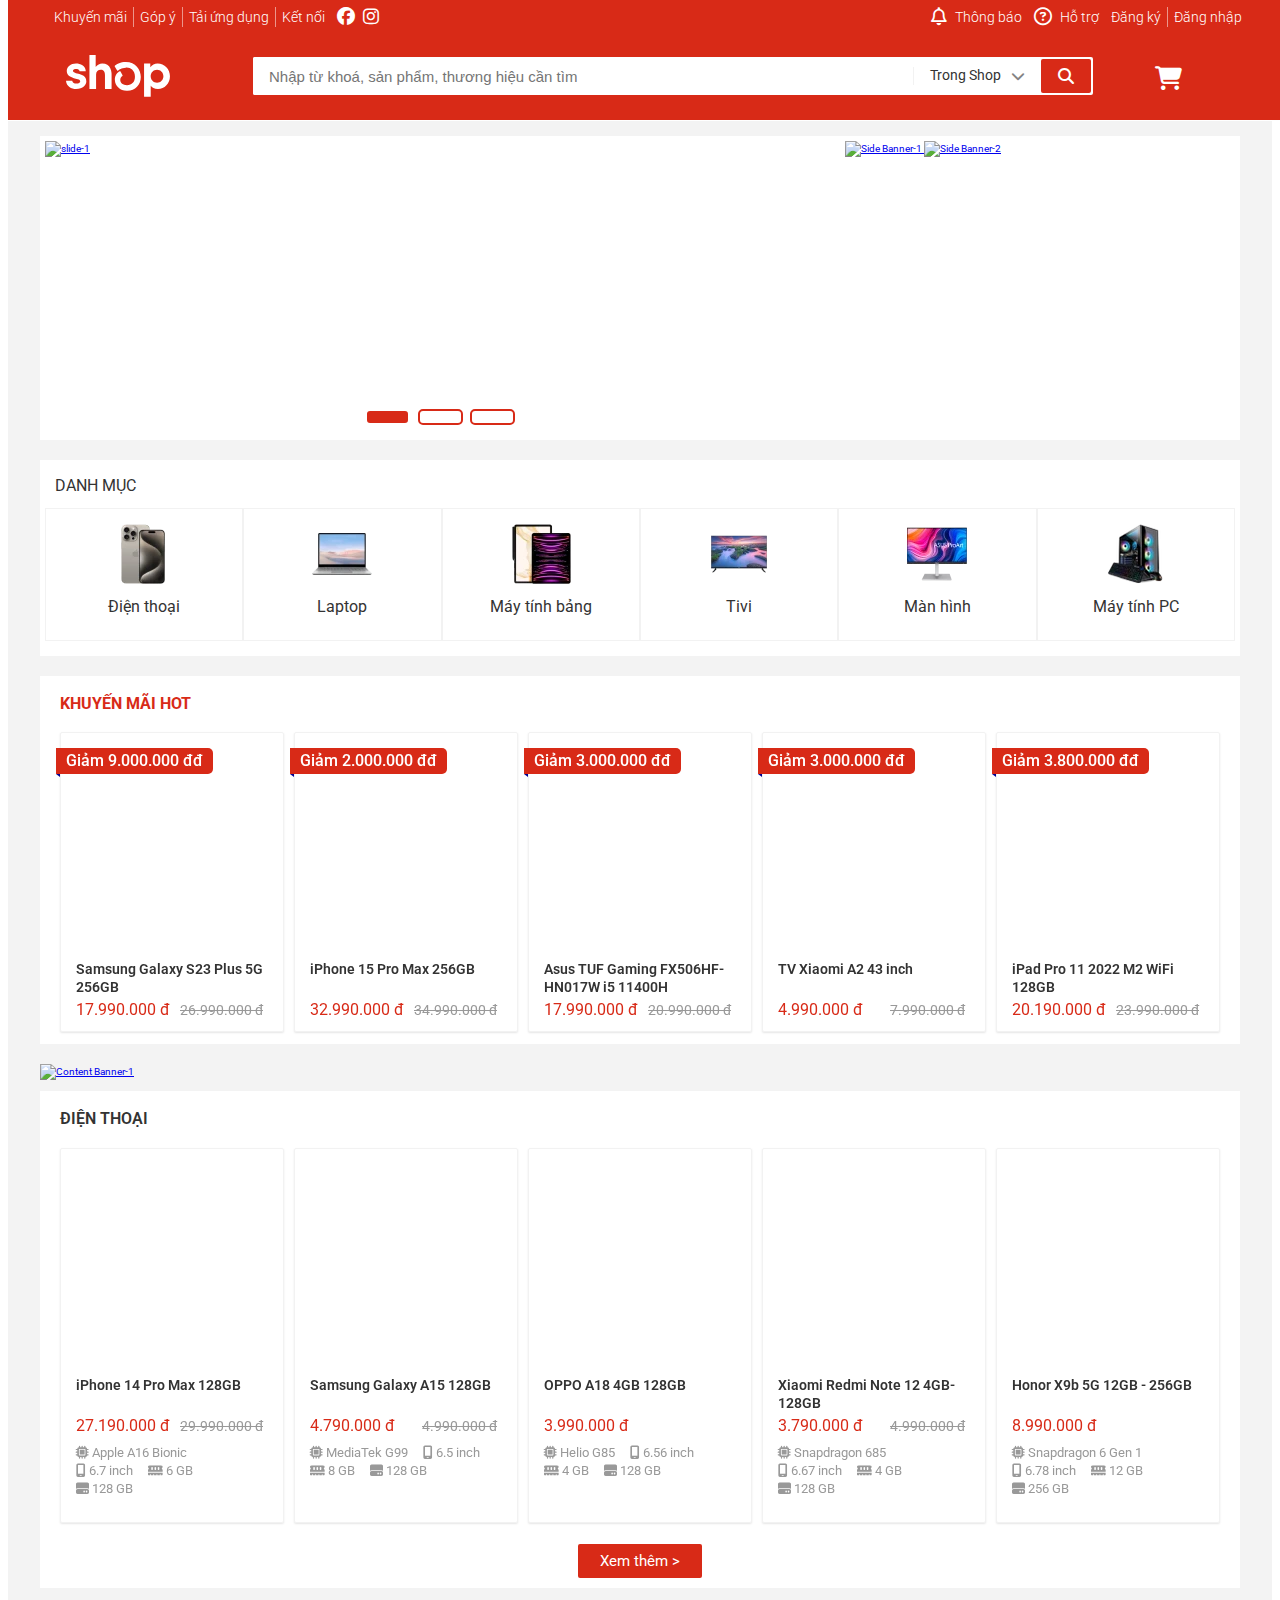
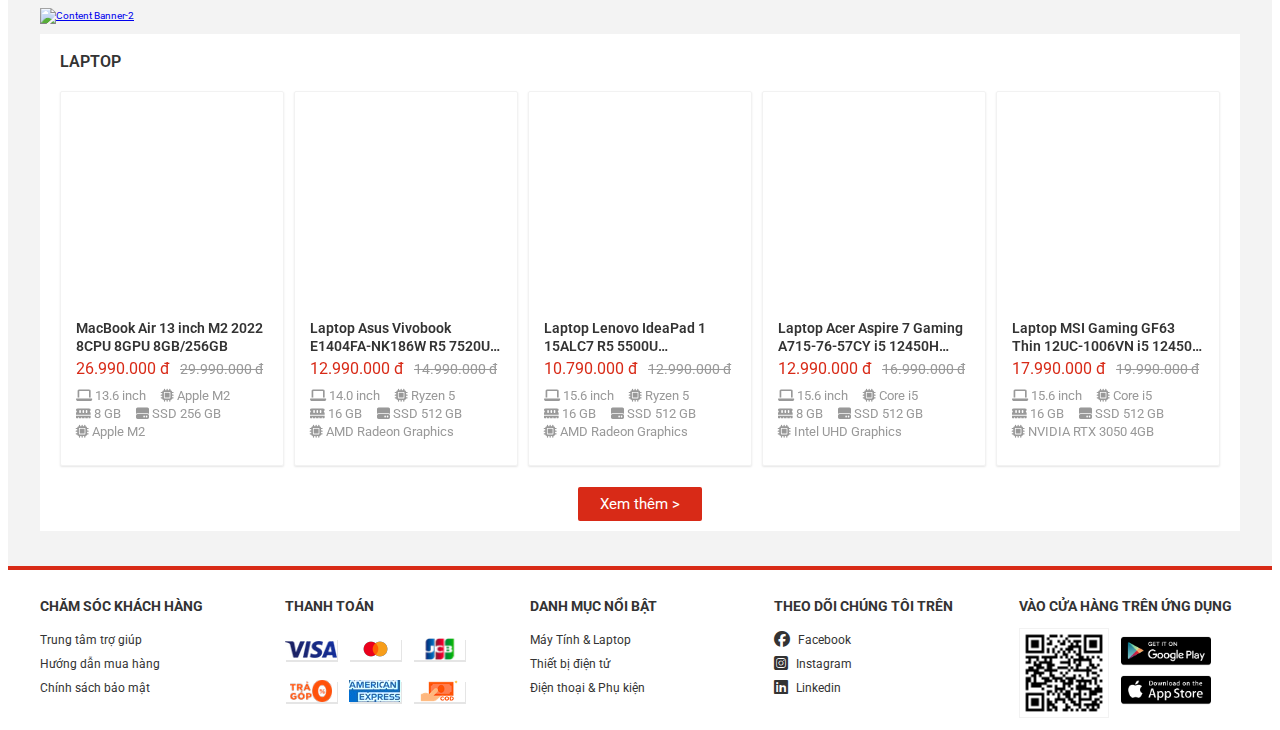
==== commit 66f37ff5: "Update index.html" ====
--- a/index.html
+++ b/index.html
@@ -5,12 +5,12 @@
     <meta name="viewport" content="width=device-width, initial-scale=1.0">
     <title>Demo - My Shop | Home</title>
     <link rel="shortcut icon" href="#">
-    <link rel="stylesheet" href="./assets/css/normalize.min.css">
+    <link rel="stylesheet" href="https://cdnjs.cloudflare.com/ajax/libs/normalize/8.0.1/normalize.min.css">
     <link rel="stylesheet" href="./assets/css/base.css">
     <link rel="stylesheet" href="./assets/css/style.css">
     <link rel="stylesheet" href="./assets/css/grid.css">
     <link rel="stylesheet" href="./assets/css/responsive.css">
-    <link rel="stylesheet" href="./assets/font/fontawesome-free-6.5.1-web/css/all.min.css">
+    <link rel="stylesheet" href="https://cdnjs.cloudflare.com/ajax/libs/font-awesome/6.5.2/css/all.min.css">
     <link href="https://fonts.googleapis.com/css2?family=Roboto:ital,wght@0,300;0,400;0,700;1,500&display=swap" rel="stylesheet">
 </head>
 <body>
@@ -970,4 +970,4 @@
         handledEvents();
     </script>   
 </body>
-</html>+</html>
